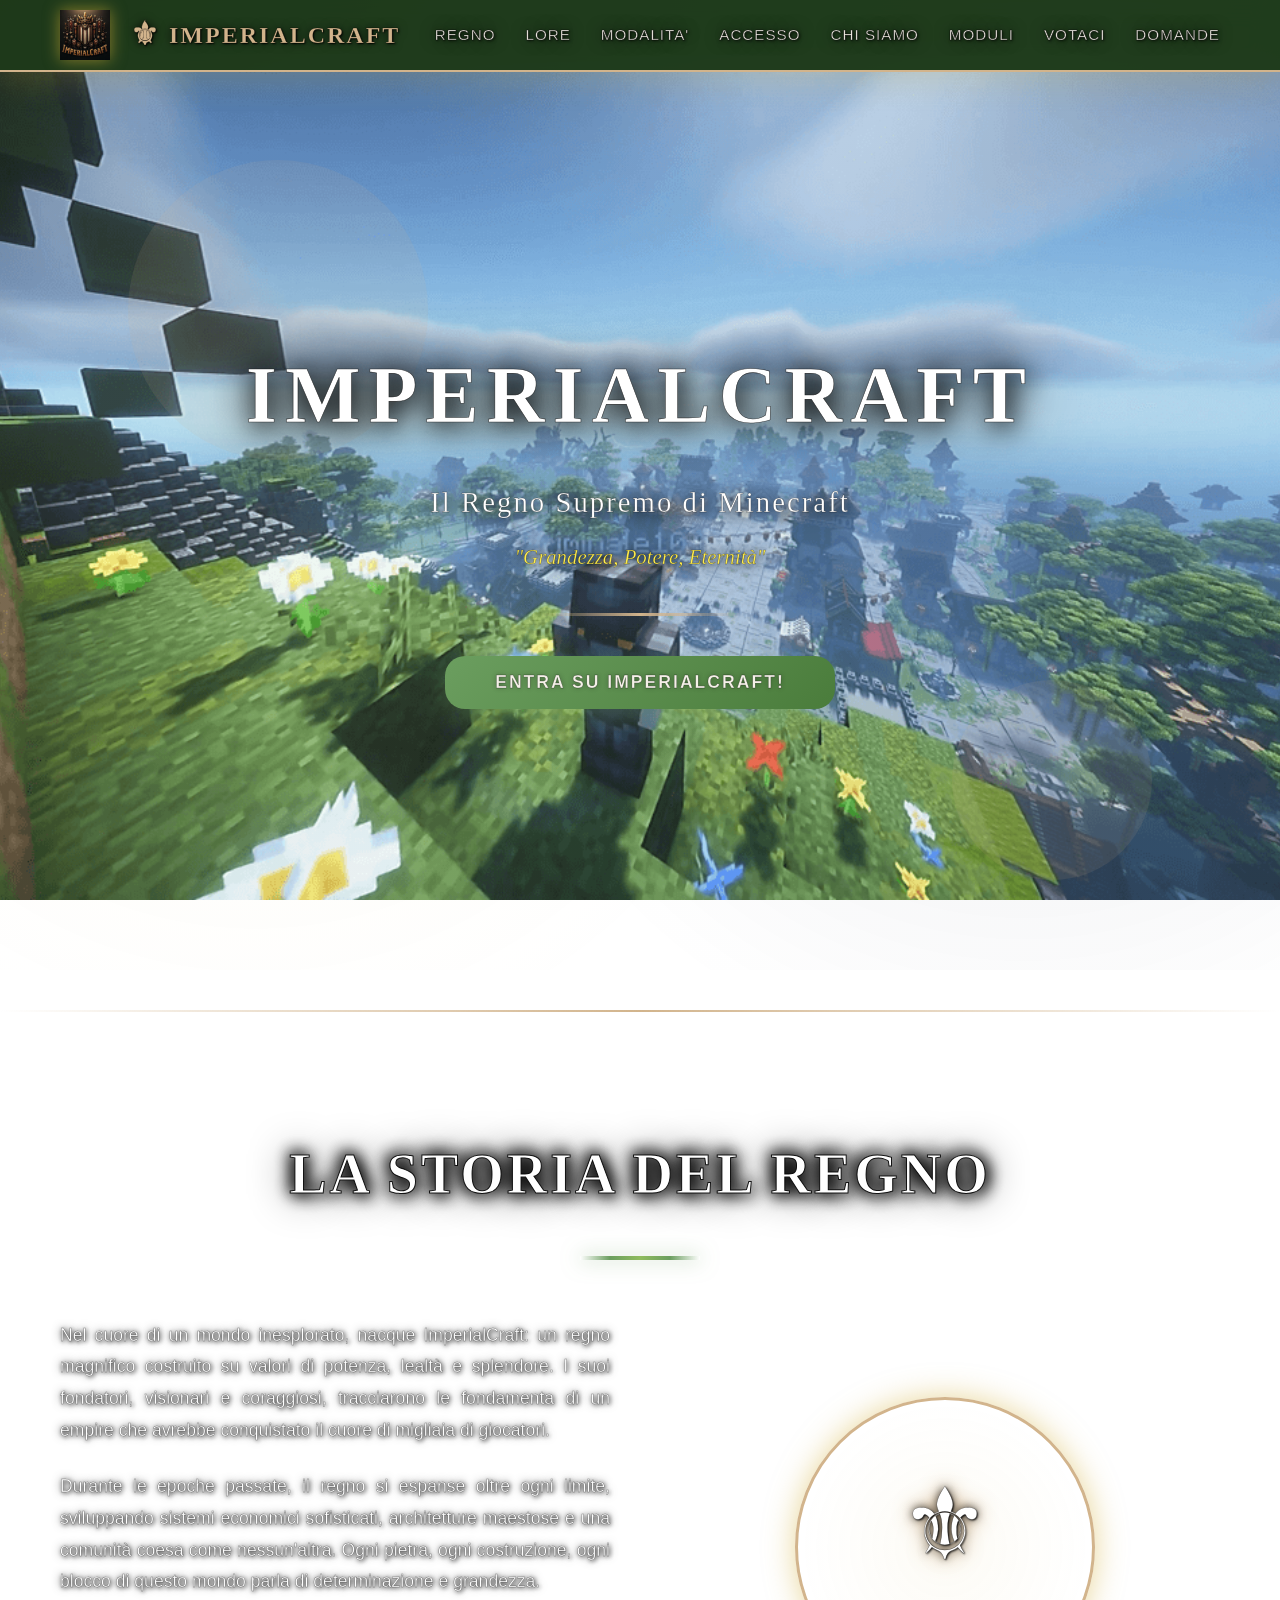
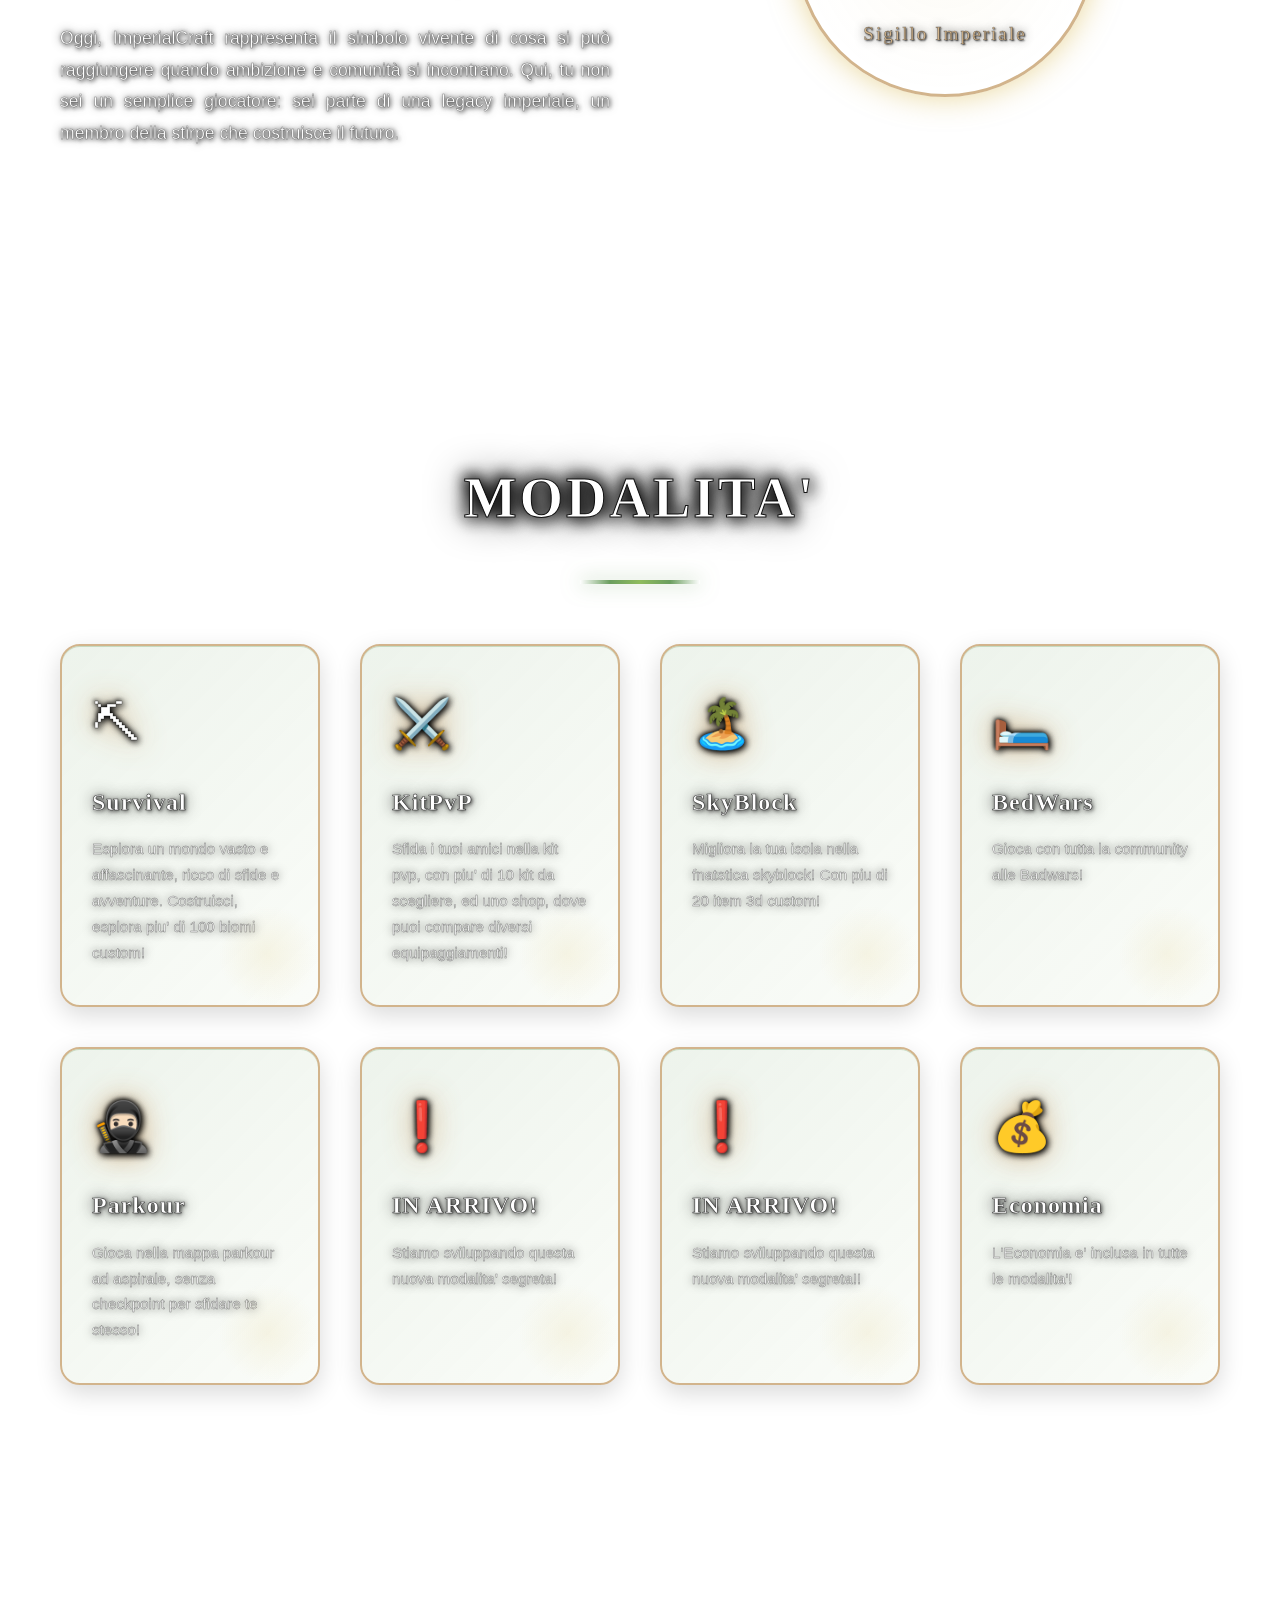
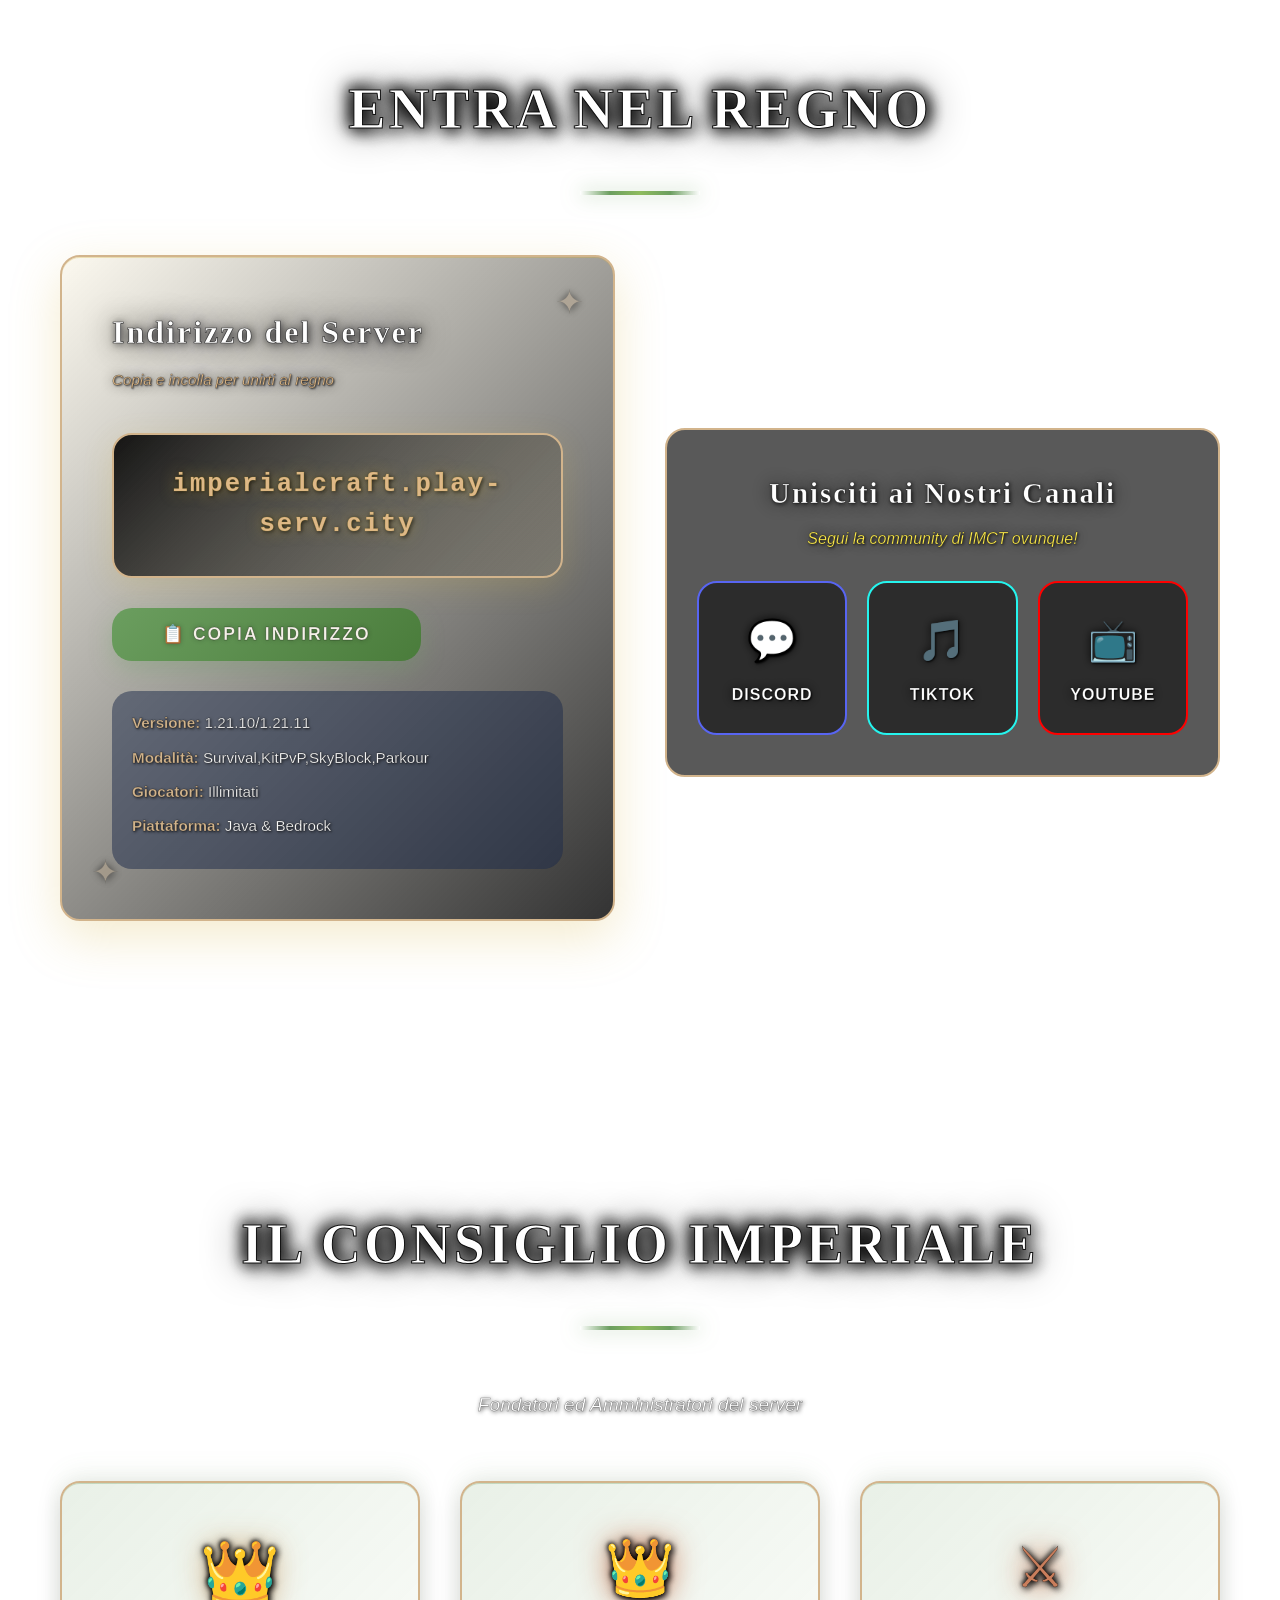
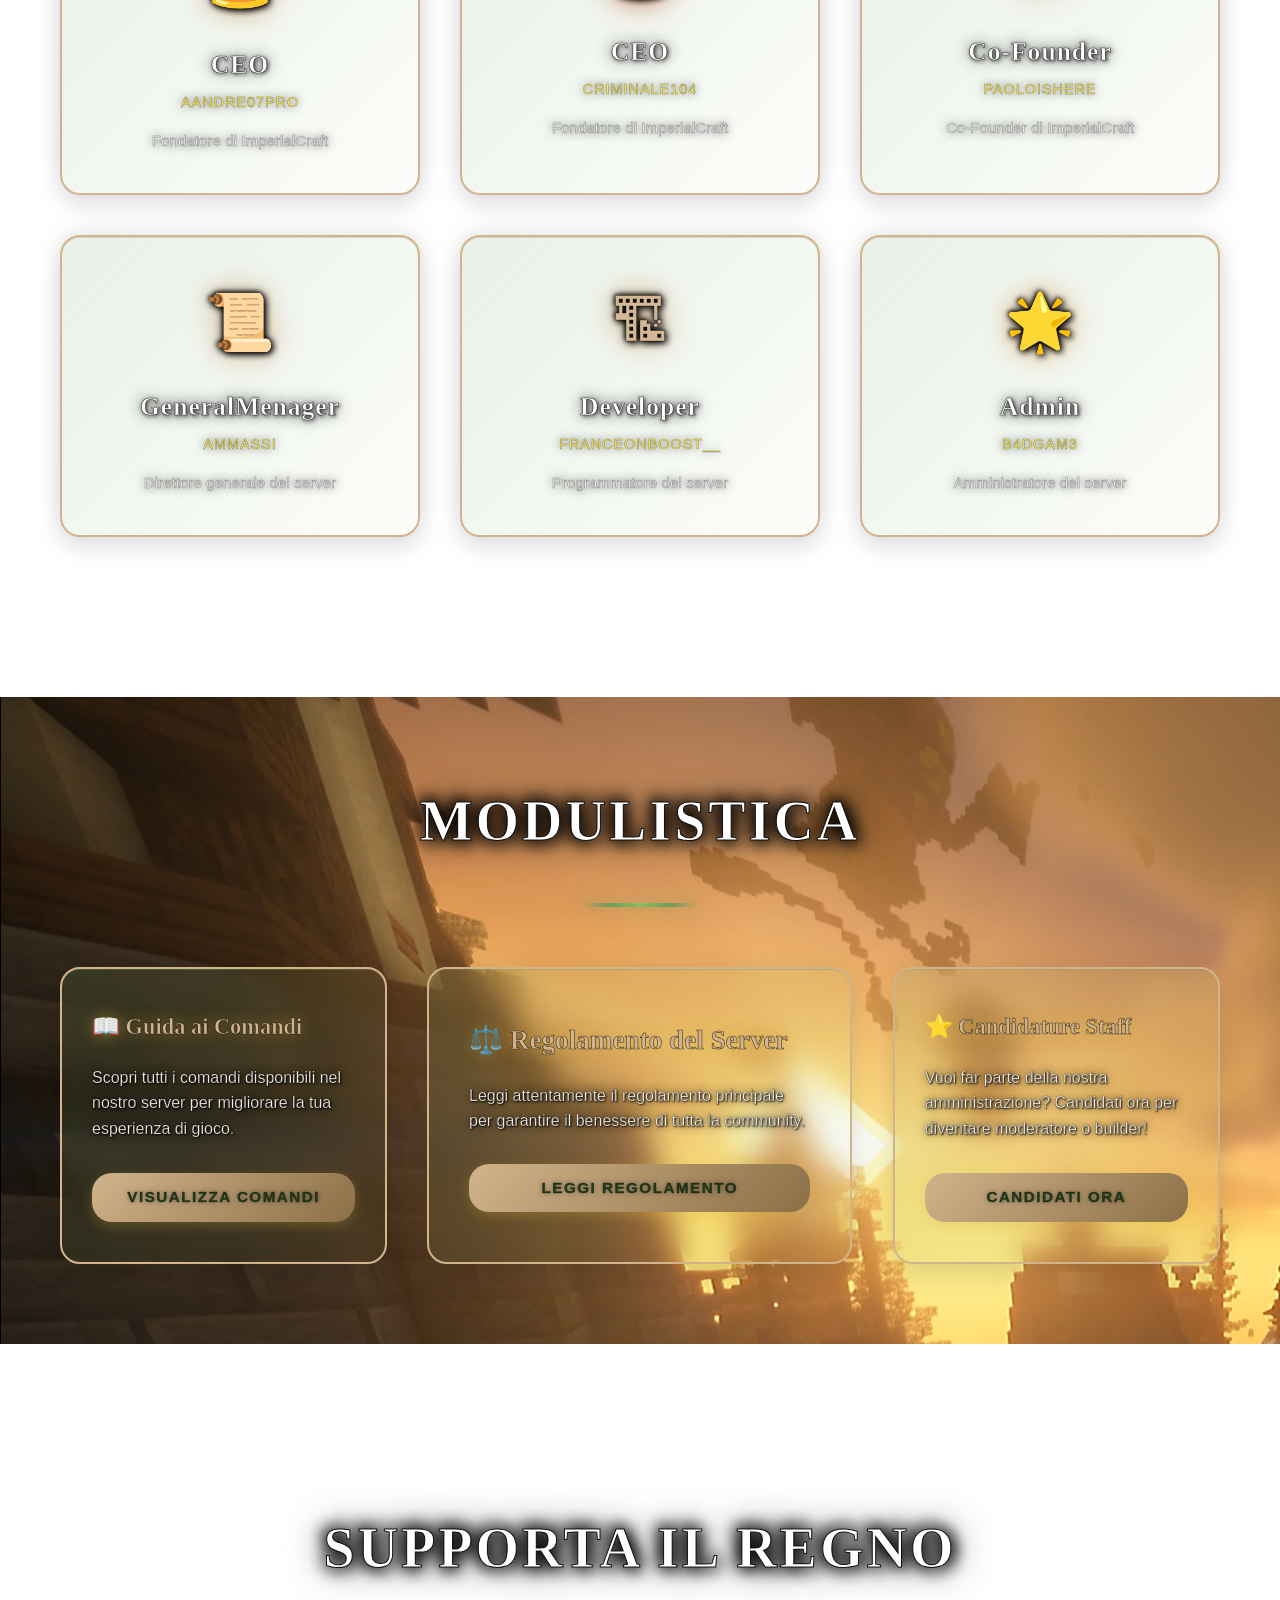
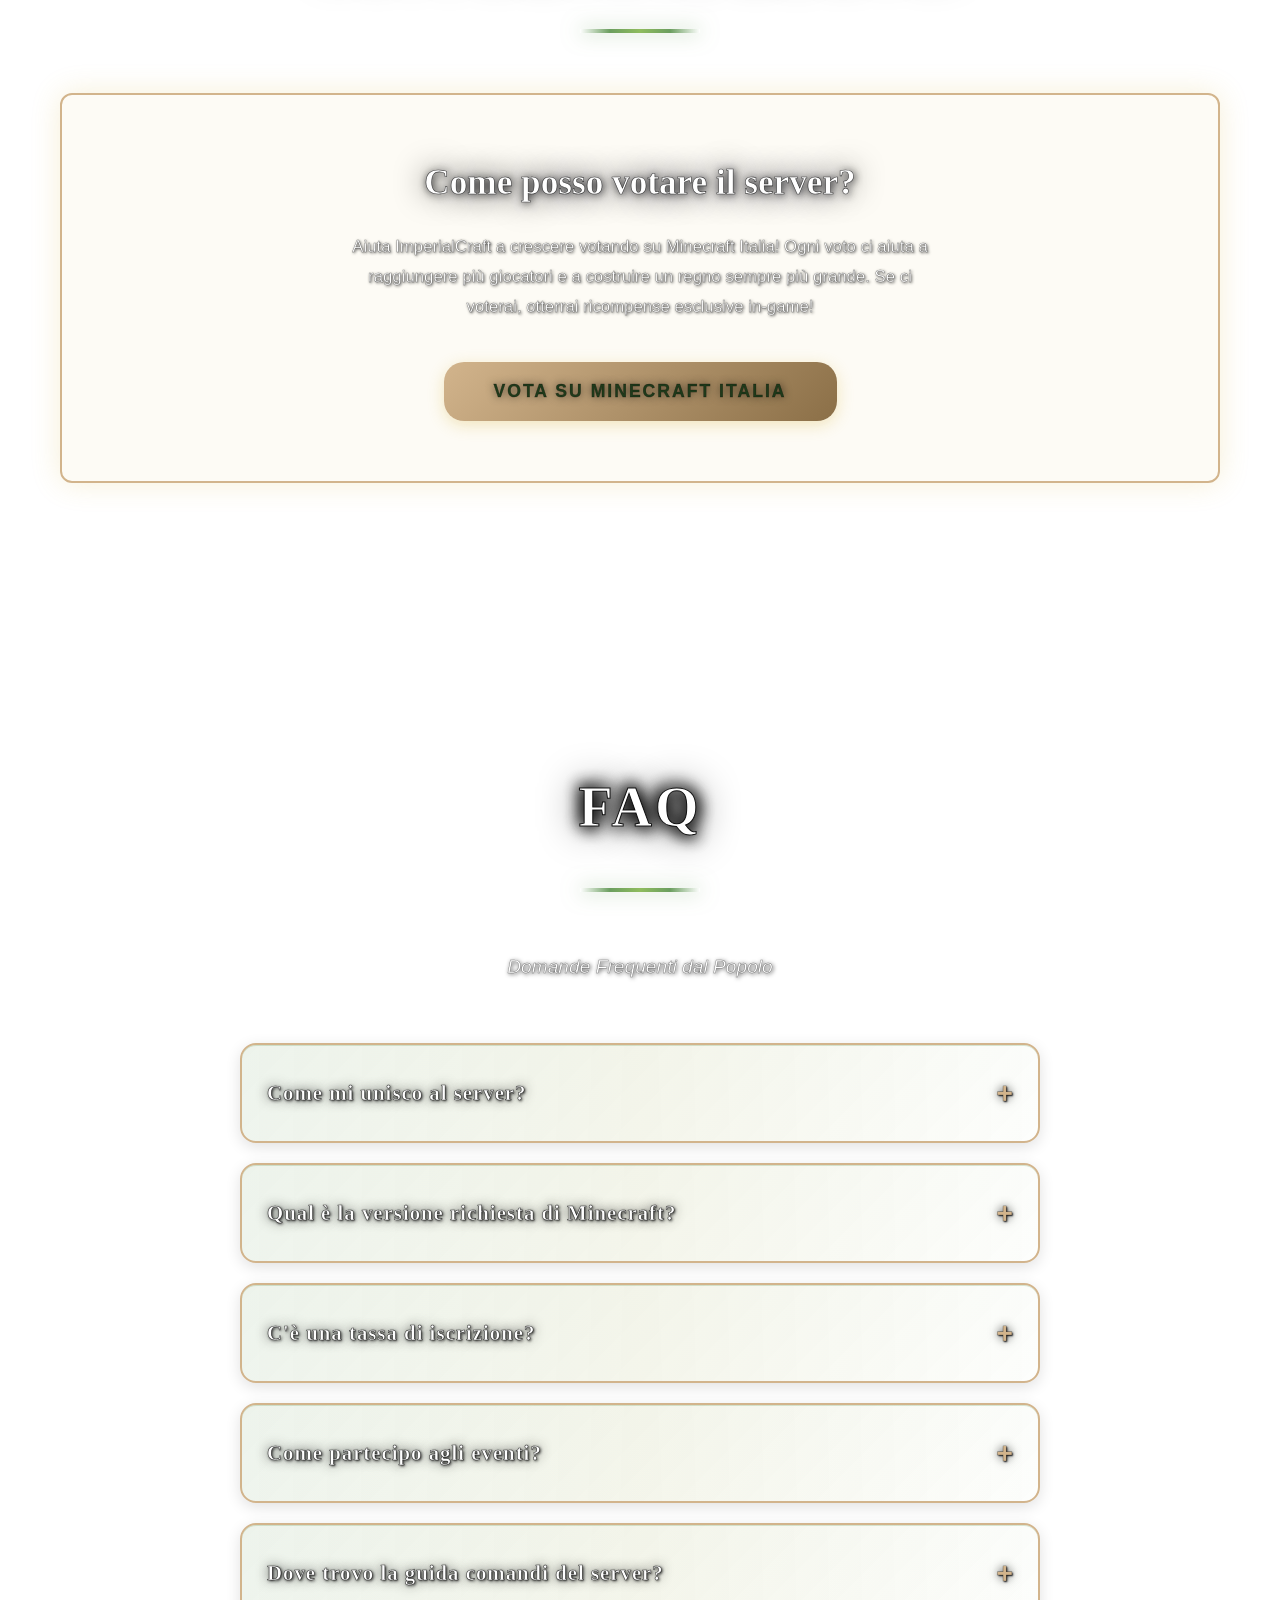
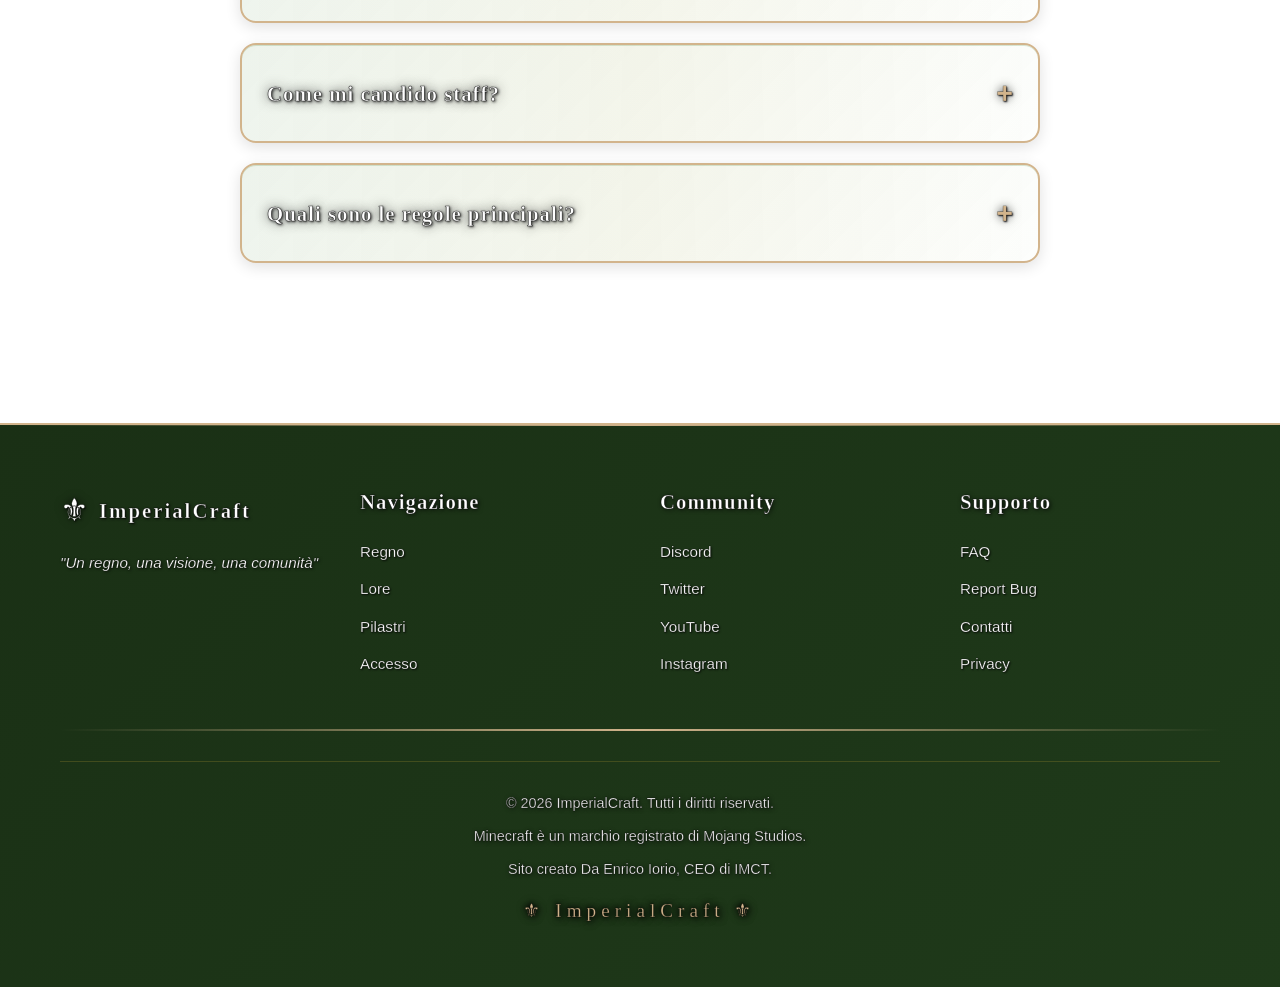
==== sito2/index.html @ 0d930bad "Add files via upload" ====
<!DOCTYPE html>
<html lang="it">
<head>
    <meta charset="UTF-8">
    <meta name="viewport" content="width=device-width, initial-scale=1.0">
    <meta name="description" content="ImperialCraft - Un regno magnifico di Minecraft. Entra nel nostro mondo imperiale e scopri avventure senza fine.">
    <title>ImperialCraft</title>
    <link rel="stylesheet" href="style.css">
    <link rel="icon" type="image/x-icon" href="assets/foto rpofilo tik tok.jpg">
</head>
<body>
    <!-- NAVBAR -->
    <nav class="navbar">
        <div class="navbar-container">
            <div class="logo">
                <img src="assets/foto rpofilo tik tok.jpg" alt="ImperialCraft Logo" class="logo-img">
                <span class="logo-icon">⚜</span>
                <span class="logo-text">ImperialCraft</span>
            </div>
            <ul class="nav-menu">
                <li><a href="#hero" class="nav-link">Regno</a></li>
                <li><a href="#lore" class="nav-link">Lore</a></li>
                <li><a href="#features" class="nav-link">Modalita'</a></li>
                <li><a href="#server" class="nav-link">Accesso</a></li>
                <li><a href="#staff" class="nav-link">Chi siamo</a></li>
                <li><a href="#modulistica" class="nav-link">Moduli</a></li>
                <li><a href="#vote" class="nav-link">Votaci</a></li>
                <li><a href="#faq" class="nav-link">Domande</a></li>
            </ul>
            <div class="hamburger">
                <span></span>
                <span></span>
                <span></span>
            </div>
        </div>
    </nav>

    <!-- HERO SECTION -->
    <section id="hero" class="hero">
        <div class="hero-background"></div>
        <div class="hero-content">
            <h1 class="hero-title">IMPERIALCRAFT</h1>
            <p class="hero-subtitle">Il Regno Supremo di Minecraft</p>
            <p class="hero-motto">"Grandezza, Potere, Eternità"</p>
            <div class="hero-divider"></div>
            <button class="cta-button primary-btn" onclick="document.getElementById('server').scrollIntoView({ behavior: 'smooth' })">
                Entra Su ImperialCraft!
            </button>
        </div>
        <div class="hero-particles"></div>
    </section>

    <!-- LORE SECTION -->
    <section id="lore" class="lore">
        <div class="container">
            <h2 class="section-title">La Storia del Regno</h2>
            <div class="lore-content">
                <div class="lore-text">
                    <p>Nel cuore di un mondo inesplorato, nacque ImperialCraft: un regno magnifico costruito su valori di potenza, lealtà e splendore. I suoi fondatori, visionari e coraggiosi, tracciarono le fondamenta di un empire che avrebbe conquistato il cuore di migliaia di giocatori.</p>
                    
                    <p>Durante le epoche passate, il regno si espanse oltre ogni limite, sviluppando sistemi economici sofisticati, architetture maestose e una comunità coesa come nessun'altra. Ogni pietra, ogni costruzione, ogni blocco di questo mondo parla di determinazione e grandezza.</p>
                    
                    <p>Oggi, ImperialCraft rappresenta il simbolo vivente di cosa si può raggiungere quando ambizione e comunità si incontrano. Qui, tu non sei un semplice giocatore: sei parte di una legacy imperiale, un membro della stirpe che costruisce il futuro.</p>
                </div>
                <div class="lore-divider"></div>
                <div class="lore-image">
                    <div class="imperial-emblem">
                        <div class="emblem-inner">
                            <span class="emblem-symbol">⚜</span>
                            <p>Sigillo Imperiale</p>
                        </div>
                    </div>
                </div>
            </div>
        </div>
    </section>

    <!-- FEATURES SECTION - Pilastri del Regno -->
    <section id="features" class="features">
        <div class="container">
            <h2 class="section-title">Modalita'</h2>
            <div class="features-grid">
                <!-- Pilastro 1: Survival -->
                <div class="feature-card">
                    <div class="feature-icon">⛏</div>
                    <h3>Survival</h3>
                    <p>Esplora un mondo vasto e affascinante, ricco di sfide e avventure. Costruisci, esplora piu' di 100 biomi custom!</p>
                    <div class="feature-accent"></div>
                </div>

                <!-- Pilastro 2: kitpvp -->
                <div class="feature-card">
                    <div class="feature-icon">⚔️</div>
                    <h3>KitPvP</h3>
                    <p>Sfida i tuoi amici nella kit pvp, con piu' di 10 kit da scegliere, ed uno shop, dove puoi compare diversi equipaggiamenti!</p>
                    <div class="feature-accent"></div>
                </div>

                <!-- Pilastro 3: skyblock-->
                <div class="feature-card">
                    <div class="feature-icon">🏝️</div>
                    <h3>SkyBlock</h3>
                    <p>Migliora la tua isola nella fnatstica skyblock! Con piu di 20 item 3d custom!</p>
                    <div class="feature-accent"></div>
                </div>
                <!-- Pilastro 4: bedwars --> 
                <div class="feature-card">
                    <div class="feature-icon">🛏️</div>
                    <h3>BedWars</h3>
                    <p>Gioca con tutta la community alle Badwars!</p>
                    <div class="feature-accent"></div>
                </div>
                <!-- Pilastro 5: parkour -->
                <div class="feature-card">
                    <div class="feature-icon">🥷🏻</div>
                    <h3>Parkour</h3>
                    <p>Gioca nella mappa parkour ad aspirale, senza checkpoint per sfidare te stesso!</p>
                    <div class="feature-accent"></div>
                </div>
                <!-- Pilastro 4: in arrivo --> 
                <div class="feature-card">
                    <div class="feature-icon">❗</div>
                    <h3>IN ARRIVO!</h3>
                    <p>Stiamo sviluppando questa nuova modalita' segreta!</p>
                    <div class="feature-accent"></div>
                </div><!-- Pilastro 4: bedwars --> 
                <div class="feature-card">
                    <div class="feature-icon">❗</div>
                    <h3>IN ARRIVO!</h3>
                    <p>Stiamo sviluppando questa nuova modalita' segreta!!</p>
                    <div class="feature-accent"></div>
                </div><!-- Pilastro 4: bedwars --> 
                <div class="feature-card">
                    <div class="feature-icon">💰</div>
                    <h3>Economia</h3>
                    <p>L'Economia e' inclusa in tutte le modalita'!</p>
                    <div class="feature-accent"></div>
                </div>
            </div>
        </div>
    </section>

    <!-- SERVER IP SECTION -->
    <section id="server" class="server-section">
        <div class="container">
            <h2 class="section-title">Entra nel Regno</h2>
            <div class="server-content">
                <div class="parchment-card">
                    <div class="parchment-header">
                        <h3>Indirizzo del Server</h3>
                        <p class="parchment-subtitle">Copia e incolla per unirti al regno</p>
                    </div>
                    
                    <div class="ip-display">
                        <code id="server-ip">imperialcraft.play-serv.city</code>
                    </div>

                    <button class="cta-button primary-btn" onclick="copyServerIP()">
                        📋 Copia Indirizzo
                    </button>

                    <div id="copy-notification" class="copy-notification">
                        ✓ Indirizzo copiato negli appunti!
                    </div>

                    <div class="server-info">
                        <p><strong>Versione:</strong> 1.21.10/1.21.11</p>
                        <p><strong>Modalità:</strong> Survival,KitPvP,SkyBlock,Parkour</p>
                        <p><strong>Giocatori:</strong> Illimitati</p>
                        <p><strong>Piattaforma:</strong> Java & Bedrock</p>
                    </div>
                </div>

                <div class="social-channels-card animate-scale-in">
                    <h3>Unisciti ai Nostri Canali</h3>
                    <p class="social-subtitle">Segui la community di IMCT ovunque!</p>
                    <div class="social-buttons-grid">
                        <a href="https://dsc.gg/imperialcraftita" target="_blank" class="social-btn discord-btn animate-fade-up delay-1">
                            <span class="social-icon">💬</span>
                            <span class="social-name">Discord</span>
                        </a>
                        <a href="https://www.tiktok.com/@_.imperialcraft._" target="_blank" class="social-btn tiktok-btn animate-fade-up delay-2">
                            <span class="social-icon">🎵</span>
                            <span class="social-name">TikTok</span>
                        </a>
                        <a href="https://www.youtube.com/@ImperialCraft-ITA" target="_blank" class="social-btn youtube-btn animate-fade-up delay-3">
                            <span class="social-icon">📺</span>
                            <span class="social-name">YouTube</span>
                        </a>
                    </div>
                </div>
            </div>
        </div>
    </section>

    <!-- STAFF SECTION - Consiglio Imperiale -->
    <section id="staff" class="staff-section">
        <div class="container">
            <h2 class="section-title">Il Consiglio Imperiale</h2>
            <p class="staff-subtitle">Fondatori ed Amministratori del server</p>
            
            <div class="staff-grid">
                <!-- Sovrano -->
                <div class="staff-card sovereign">
                    <div class="staff-avatar">👑</div>
                    <h3>CEO</h3>
                    <p class="staff-role">Aandre07pro<o/p>
                    <p class="staff-desc">Fondatore di ImperialCraft</p>
                </div>

                <!-- Amministratori -->
                <div class="staff-card admin">
                    <div class="staff-avatar">👑</div>
                    <h3>CEO</h3>
                    <p class="staff-role">Criminale104</p>
                    <p class="staff-desc">Fondatore di ImperialCraft</p>
                </div>

                <div class="staff-card admin">
                    <div class="staff-avatar">⚔</div>
                    <h3>Co-Founder</h3>
                    <p class="staff-role">PaoloIsHere</p>
                    <p class="staff-desc">Co-Founder di ImperialCraft</p>
                </div>

                <!-- Moderatori -->
                <div class="staff-card moderator">
                    <div class="staff-avatar">📜</div>
                    <h3>GeneralMenager</h3>
                    <p class="staff-role">Ammassi</p>
                    <p class="staff-desc">Direttore generale del server</p>
                </div>

                <div class="staff-card moderator">
                    <div class="staff-avatar">🏗</div>
                    <h3>Developer</h3>
                    <p class="staff-role">FranceOnBoost__</p>
                    <p class="staff-desc">Programmatore del server</p>
                </div>

                <!-- Builder -->
                <div class="staff-card builder">
                    <div class="staff-avatar">🌟</div>
                    <h3>Admin</h3>
                    <p class="staff-role">B4dgam3</p>
                    <p class="staff-desc">Amministratore del server</p>
                </div>
            </div>
        </div>
    </section>

    <!-- MODULISTICA SECTION -->
    <section id="modulistica" class="modulistica-section">
        <div class="container">
            <h2 class="section-title">Modulistica</h2>
            <div class="modulistica-grid">
                <!-- Sinistra: Guida ai Comandi -->
                <div class="modulistica-card commands">
                    <h3 class="modulistica-title">📖 Guida ai Comandi</h3>
                    <p>Scopri tutti i comandi disponibili nel nostro server per migliorare la tua esperienza di gioco.</p>
                    <a href="https://docs.google.com/document/d/1G0_wfGC53eO-95lPQo8EDNoRoxI5qBeB6bfbjXbX0MA/edit?usp=drivesdk" target="_blank" class="modulistica-button">Visualizza Comandi</a>
                </div>

                <!-- Centro: Regolamento -->
                <div class="modulistica-card rules main">
                    <h3 class="modulistica-title">⚖️ Regolamento del Server</h3>
                    <p>Leggi attentamente il regolamento principale per garantire il benessere di tutta la community.</p>
                    <a href="https://docs.google.com/document/d/1f_4ZgdqnPQGVe6zFTOfq_udxTLCbK6eGcAYLiFn2jKA/edit?usp=drivesdk" target="_blank"class="modulistica-button">Leggi Regolamento</a>
                </div>

                <!-- Destra: Candidature Staff -->
                <div class="modulistica-card staff-apply">
                    <h3 class="modulistica-title">⭐ Candidature Staff</h3>
                    <p>Vuoi far parte della nostra amministrazione? Candidati ora per diventare moderatore o builder!</p>
                    <a href="https://docs.google.com/forms/d/1kQWtS_HQCv0WL5vhErBppAwE7rg6TvWPg84syEGZjTI/viewform?chromeless=1&edit_requested=true " target="_blank" class="modulistica-button">Candidati Ora</a>
                </div>
            </div>
        </div>
    </section>

    <!-- VOTE SECTION - Vota il Server -->
    <section id="vote" class="vote-section">
        <div class="container">
            <h2 class="section-title">Supporta il Regno</h2>
            <div class="vote-content">
                <h3 class="vote-question">Come posso votare il server?</h3>
                <p class="vote-description">Aiuta ImperialCraft a crescere votando su Minecraft Italia! Ogni voto ci aiuta a raggiungere più giocatori e a costruire un regno sempre più grande. Se ci voterai, otterrai ricompense esclusive in-game!</p>
                <a href="https://minecraft-italia.net/lista/server/imperialcraft1737811677568" target="_blank" class="vote-button">
                    Vota su Minecraft Italia
                </a>
            </div>
        </div>
    </section>

    <!-- FAQ SECTION - Archivio Reale -->
    <section id="faq" class="faq-section">
        <div class="container">
            <h2 class="section-title">FAQ</h2>
            <p class="faq-subtitle">Domande Frequenti dal Popolo</p>
            
            <div class="faq-grid">
                <div class="faq-item">
                    <div class="faq-header" onclick="toggleFAQ(this)">
                        <h3>Come mi unisco al server?</h3>
                        <span class="faq-toggle">+</span>
                    </div>
                    <div class="faq-content">
                        <p>Per unirti a ImperialCraft, copia l'indirizzo del server dalla sezione "Entra nel Regno" e aggiungilo come server multiplayer in Minecraft. Clicca su "Accedi", accetta di scaricare i pacchetti grafici e potrai giocare!!</p>
                    </div>
                </div>

                <div class="faq-item">
                    <div class="faq-header" onclick="toggleFAQ(this)">
                        <h3>Qual è la versione richiesta di Minecraft?</h3>
                        <span class="faq-toggle">+</span>
                    </div>
                    <div class="faq-content">
                        <p>ImperialCraft è ottimizzato per Minecraft Java Edition versione 1.21.10 e superiori. Assicurati di avere il launcher aggiornato.</p>
                    </div>
                </div>

                <div class="faq-item">
                    <div class="faq-header" onclick="toggleFAQ(this)">
                        <h3>C'è una tassa di iscrizione?</h3>
                        <span class="faq-toggle">+</span>
                    </div>
                    <div class="faq-content">
                        <p>No! L'accesso a ImperialCraft è completamente gratuito per tutti i giocatori con un account Minecraft Premium. Nessuna tassa, nessun pagamento nascosto.</p>
                    </div>
                </div>

                <div class="faq-item">
                    <div class="faq-header" onclick="toggleFAQ(this)">
                        <h3>Come partecipo agli eventi?</h3>
                        <span class="faq-toggle">+</span>
                    </div>
                    <div class="faq-content">
                        <p>Gli eventi vengono annunciati nel nostro Discord ufficiale e nel server stesso. Unisciti alla community Discord e attiva le notifiche per gli annunci di eventi. Partecipare è facile: basta seguire le istruzioni date dai moderatori!</p>
                    </div>
                </div>

                <div class="faq-item">
                    <div class="faq-header" onclick="toggleFAQ(this)">
                        <h3>Dove trovo la guida comandi del server?</h3>
                        <span class="faq-toggle">+</span>
                    </div>
                    <div class="faq-content">
                        <p>La giuda ufficale dei comandi del server la trovi sul nostro discord!</p>
                    </div>
                </div>

                <div class="faq-item">
                    <div class="faq-header" onclick="toggleFAQ(this)">
                        <h3>Come mi candido staff?</h3>
                        <span class="faq-toggle">+</span>
                    </div>
                    <div class="faq-content">
                        <p>La giuda ufficale dei comandi del server la trovi sul nostro discord!</p>
                    </div>
                </div>


                <div class="faq-item">
                    <div class="faq-header" onclick="toggleFAQ(this)">
                        <h3>Quali sono le regole principali?</h3>
                        <span class="faq-toggle">+</span>
                    </div>
                    <div class="faq-content">
                        <p>Le regole principali sono: rispetto verso altri giocatori, no hacking/exploit, no griefing al di fuori delle zone designate, e adesione al Codice Imperiale. Una lista completa è disponibile nel canale #regole del nostro Discord.</p>
                    </div>
                </div>
            </div>
        </div>
    </section>

    <!-- FOOTER -->
    <footer class="footer">
        <div class="container">
            <div class="footer-content">
                <div class="footer-section">
                    <div class="footer-logo">
                        <span class="logo-icon">⚜</span>
                        <h3>ImperialCraft</h3>
                    </div>
                    <p>"Un regno, una visione, una comunità"</p>
                </div>

                <div class="footer-section">
                    <h4>Navigazione</h4>
                    <ul>
                        <li><a href="#hero">Regno</a></li>
                        <li><a href="#lore">Lore</a></li>
                        <li><a href="#features">Pilastri</a></li>
                        <li><a href="#server">Accesso</a></li>
                    </ul>
                </div>

                <div class="footer-section">
                    <h4>Community</h4>
                    <ul>
                        <li><a href="#" target="_blank">Discord</a></li>
                        <li><a href="#" target="_blank">Twitter</a></li>
                        <li><a href="#" target="_blank">YouTube</a></li>
                        <li><a href="#" target="_blank">Instagram</a></li>
                    </ul>
                </div>

                <div class="footer-section">
                    <h4>Supporto</h4>
                    <ul>
                        <li><a href="#faq">FAQ</a></li>
                        <li><a href="#">Report Bug</a></li>
                        <li><a href="#">Contatti</a></li>
                        <li><a href="#">Privacy</a></li>
                    </ul>
                </div>
            </div>

            <div class="footer-divider"></div>

            <div class="footer-bottom">
                <p>&copy; 2026 ImperialCraft. Tutti i diritti riservati.</p>
                <p>Minecraft è un marchio registrato di Mojang Studios.</p>
                <p>Sito creato Da Enrico Iorio, CEO di IMCT.</p>
                <div class="imperial-seal">⚜ ImperialCraft ⚜</div>
            </div>
        </div>
    </footer>

    <script src="script.js"></script>
</body>
</html>
---- sito2/style.css ----
/* ============================================
   IMPERIALCRAFT - STYLE SHEET
   Estetica Imperiale, Epica, Maestosa
   ============================================ */

/* ============ VARIABILI CSS ============ */
:root {
    /* Palette Marrone Chiaro */
    --gold: #D2B48C;
    --gold-light: #DEB887;
    --gold-dark: #8B6F47;
    --black: #1F3A1A;
    --dark-blue: #2D5A3D;
    --dark-blue-light: #7B9E7D;
    --white: #F5F1E8;
    --silver: #D4B896;
    --accent: #C97E5C;
    
    /* Font */
    --font-serif: 'Georgia', 'Garamond', serif;
    --font-sans: 'Segoe UI', 'Arial', sans-serif;
    
    /* Dimensioni */
    --container-width: 1200px;
 --border-radius: 20px;
    
    /* Effetti */
    --shadow-sm: 0 4px 15px rgba(212, 175, 55, 0.12);
    --shadow-md: 0 8px 30px rgba(212, 175, 55, 0.18);
    --shadow-lg: 0 16px 50px rgba(212, 175, 55, 0.25);
    --glow: 0 0 30px rgba(212, 175, 55, 0.5);
    --glow-sm: 0 0 15px rgba(212, 175, 55, 0.3);
}

h1, h2, h3, h4, h5, h6 {
    text-shadow: 0 0 30px rgba(0, 0, 0, 0.95), 1px 1px 4px rgba(0, 0, 0, 0.9), -1px -1px 4px rgba(0, 0, 0, 0.9);
    -webkit-text-stroke: 0.6px rgba(0, 0, 0, 0.7);
}

p, a, span, li, button, label, input, textarea, select {
    text-shadow: 0 0 10px rgba(0, 0, 0, 0.8), 1px 1px 2px rgba(0, 0, 0, 0.9);
    -webkit-text-stroke: 0.4px rgba(0, 0, 0, 0.5);
}

/* ============ RESET CSS ============ */
* {
    margin: 0;
    padding: 0;
    box-sizing: border-box;
}

html {
    scroll-behavior: smooth;
}

/* Centra lo scroll alle sezioni */
section {
    scroll-margin-top: 110px;
}

section[id] {
    scroll-margin-top: 110px;
}

/* ============ SCROLL ANIMATIONS ============ */
@keyframes fadeInUp {
    from {
        opacity: 0;
        transform: translateY(40px);
    }
    to {
        opacity: 1;
        transform: translateY(0);
    }
}

@keyframes fadeInDown {
    from {
        opacity: 0;
        transform: translateY(-40px);
    }
    to {
        opacity: 1;
        transform: translateY(0);
    }
}

@keyframes slideInLeft {
    from {
        opacity: 0;
        transform: translateX(-60px);
    }
    to {
        opacity: 1;
        transform: translateX(0);
    }
}

@keyframes slideInRight {
    from {
        opacity: 0;
        transform: translateX(60px);
    }
    to {
        opacity: 1;
        transform: translateX(0);
    }
}

@keyframes scaleIn {
    from {
        opacity: 0;
        transform: scale(0.8);
    }
    to {
        opacity: 1;
        transform: scale(1);
    }
}

@keyframes bounceIn {
    0% {
        opacity: 0;
        transform: scale(0.3);
    }
    50% {
        opacity: 1;
        transform: scale(1.05);
    }
    100% {
        opacity: 1;
        transform: scale(1);
    }
}

@keyframes rotateIn {
    from {
        opacity: 0;
        transform: rotate(-10deg) scale(0.8);
    }
    to {
        opacity: 1;
        transform: rotate(0) scale(1);
    }
}

@keyframes glowIn {
    from {
        opacity: 0;
        box-shadow: 0 0 0 rgba(212, 175, 55, 0);
    }
    to {
        opacity: 1;
        box-shadow: 0 0 20px rgba(212, 175, 55, 0.4);
    }
}

/* Classi per gli elementi che si devono animare */
.animate-fade-up {
    opacity: 0;
    animation: fadeInUp 0.8s ease-out forwards;
}

.animate-fade-down {
    opacity: 0;
    animation: fadeInDown 0.8s ease-out forwards;
}

.animate-slide-left {
    opacity: 0;
    animation: slideInLeft 0.8s ease-out forwards;
}

.animate-slide-right {
    opacity: 0;
    animation: slideInRight 0.8s ease-out forwards;
}

.animate-scale {
    opacity: 0;
    animation: scaleIn 0.8s ease-out forwards;
}

.animate-bounce {
    opacity: 0;
    animation: bounceIn 0.8s ease-out forwards;
}

.animate-rotate {
    opacity: 0;
    animation: rotateIn 0.8s ease-out forwards;
}

.animate-glow {
    opacity: 0;
    animation: glowIn 0.8s ease-out forwards;
}

/* Una volta che l'animazione è terminata, mantieni l'elemento sempre visibile */
.animated {
    opacity: 1 !important;
    visibility: visible !important;
}

.animate-bounce {
    opacity: 0;
    animation: bounceIn 0.8s ease-out forwards;
}

.animate-rotate {
    opacity: 0;
    animation: rotateIn 0.8s ease-out forwards;
}

.animate-glow {
    opacity: 0;
    animation: glowIn 0.8s ease-out forwards;
}

/* Delay per staggered animations */
.delay-1 { animation-delay: 0.1s; }
.delay-2 { animation-delay: 0.2s; }
.delay-3 { animation-delay: 0.3s; }
.delay-4 { animation-delay: 0.4s; }
.delay-5 { animation-delay: 0.5s; }

body {
    font-family: var(--font-sans);
    background: linear-gradient(135deg, #1F3A1A 0%, #2D5A3D 25%, #3A6B45 50%, #2D5A3D 75%, #1F3A1A 100%);
    background-attachment: fixed;
    color: #FFFFFF;
    line-height: 1.6;
    overflow-x: hidden;
    font-variant: normal;
    text-shadow: 2px 2px 6px rgba(0, 0, 0, 0.95), -1px -1px 4px rgba(0, 0, 0, 0.85), 0 0 10px rgba(0, 0, 0, 0.9);
    -webkit-text-stroke: 0.4px rgba(0, 0, 0, 0.6);
}

body::before {
    content: '';
    position: fixed;
    top: 0;
    left: 0;
    width: 100%;
    height: 100%;
    background: radial-gradient(circle at 20% 50%, rgba(107, 158, 95, 0.08) 0%, transparent 50%),
                radial-gradient(circle at 80% 50%, rgba(139, 165, 92, 0.05) 0%, transparent 50%);
    pointer-events: none;
    z-index: -1;
}

/* ============ UTILITÀ ============ */
.container {
    max-width: var(--container-width);
    margin: 0 auto;
    padding: 0 20px;
}

section {
    padding: 120px 0;
    margin: 40px 0;
}

.section-title {
    font-family: var(--font-serif);
    font-size: 3.5rem;
    text-align: center;
    margin-bottom: 60px;
    color: #FFFFFF;
    text-transform: uppercase;
    letter-spacing: 3px;
    text-shadow: 0 0 40px rgba(0, 0, 0, 0.98), 3px 3px 15px rgba(0, 0, 0, 0.95), -3px -3px 15px rgba(0, 0, 0, 0.95), 0 0 20px rgba(0, 0, 0, 0.9);
    -webkit-text-stroke: 1px rgba(0, 0, 0, 0.9);
    position: relative;
    padding-bottom: 40px;
    animation: titleGlow 3s ease-in-out infinite;
}

@keyframes titleGlow {
    0%, 100% { text-shadow: 0 0 40px rgba(0, 0, 0, 0.98), 3px 3px 15px rgba(0, 0, 0, 0.95), -3px -3px 15px rgba(0, 0, 0, 0.95), 0 0 20px rgba(0, 0, 0, 0.9); }
    50% { text-shadow: 0 0 50px rgba(0, 0, 0, 0.98), 3px 3px 15px rgba(0, 0, 0, 0.95), -3px -3px 15px rgba(0, 0, 0, 0.95), 0 0 30px rgba(210, 180, 140, 0.15); }
}

.section-title::after {
    content: '';
    position: absolute;
    bottom: 0;
    left: 50%;
    transform: translateX(-50%);
    width: 120px;
    height: 4px;
    background: linear-gradient(to right, transparent, #6B9E5F, #8FBC5E, #6B9E5F, transparent);
    box-shadow: 0 0 20px rgba(107, 158, 95, 0.6);
}

/* ============ NAVBAR ============ */
.navbar {
    position: fixed;
    top: 0;
    width: 100%;
    background: rgba(31, 58, 26, 0.93);
    border-bottom: 2px solid var(--gold);
    backdrop-filter: blur(12px);
    z-index: 1000;
    box-shadow: 0 4px 20px rgba(0, 0, 0, 0.3);
}

.navbar-container {
    max-width: var(--container-width);
    margin: 0 auto;
    padding: 0 20px;
    display: flex;
    justify-content: space-between;
    align-items: center;
    height: 70px;
}

.logo {
    display: flex;
    align-items: center;
    gap: 10px;
    font-family: var(--font-serif);
    font-size: 1.5rem;
    color: var(--gold);
    font-weight: bold;
    text-decoration: none;
    transition: transform 0.3s ease;
}

.logo:hover {
    transform: scale(1.05);
}

.logo-icon {
    font-size: 2rem;
    animation: rotate 3s linear infinite;
}

.logo-text {
    letter-spacing: 2px;
    text-transform: uppercase;
}

.logo-img {
    height: 50px;
    width: auto;
    max-width: 60px;
    object-fit: contain;
    margin-right: 10px;
    filter: drop-shadow(0 0 8px rgba(212, 175, 55, 0.6));
}

@keyframes rotate {
    from { transform: rotate(0deg); }
    to { transform: rotate(360deg); }
}

.nav-menu {
    display: flex;
    list-style: none;
    gap: 30px;
    align-items: center;
}

.nav-link {
    color: var(--white);
    text-decoration: none;
    font-size: 0.95rem;
    text-transform: uppercase;
    letter-spacing: 1px;
    transition: all 0.3s ease;
    position: relative;
    text-shadow: 0 0 15px rgba(0, 0, 0, 0.95), 1px 1px 3px rgba(0, 0, 0, 0.9);
    -webkit-text-stroke: 0.5px rgba(0, 0, 0, 0.7);
}

.nav-link::after {
    content: '';
    position: absolute;
    bottom: -5px;
    left: 0;
    width: 0;
    height: 2px;
    background: var(--gold);
    transition: width 0.3s ease;
}

.nav-link:hover {
    color: var(--gold);
}

.nav-link:hover::after {
    width: 100%;
}

.hamburger {
    display: none;
    flex-direction: column;
    cursor: pointer;
}

.hamburger span {
    width: 25px;
    height: 3px;
    background: var(--gold);
    margin: 5px 0;
    border-radius: 3px;
    transition: 0.3s ease;
}

/* ============ HERO SECTION ============ */
.hero {
    min-height: 100vh;
    display: flex;
    align-items: center;
    justify-content: center;
    position: relative;
    overflow: hidden;
    margin-top: 70px;
    background-image: url('assets/2.png');
    background-size: cover;
    background-position: center;
    background-attachment: fixed;
    background-blend-mode: overlay;
}

.hero-background {
    position: absolute;
    top: 0;
    left: 0;
    width: 100%;
    height: 100%;
    background-image: 
        radial-gradient(circle at 20% 50%, rgba(212, 175, 55, 0.05) 0%, transparent 50%),
        radial-gradient(circle at 80% 50%, rgba(29, 42, 74, 0.1) 0%, transparent 50%);
    pointer-events: none;
}

.hero-particles {
    position: absolute;
    width: 100%;
    height: 100%;
    overflow: hidden;
}

.hero-particles::before,
.hero-particles::after {
    content: '';
    position: absolute;
    background: var(--gold);
    opacity: 0.1;
    border-radius: 50%;
    animation: float 15s ease-in-out infinite;
}

.hero-particles::before {
    width: 300px;
    height: 300px;
    top: 10%;
    left: 10%;
}

.hero-particles::after {
    width: 200px;
    height: 200px;
    bottom: 10%;
    right: 10%;
    animation-delay: 2s;
}

@keyframes float {
    0%, 100% { transform: translateY(0px); }
    50% { transform: translateY(-30px); }
}

.hero-content {
    position: relative;
    z-index: 10;
    text-align: center;
    animation: fadeInUp 1s ease-out;
}

@keyframes fadeInUp {
    from {
        opacity: 0;
        transform: translateY(30px);
    }
    to {
        opacity: 1;
        transform: translateY(0);
    }
}

.hero-title {
    font-family: var(--font-serif);
    font-size: 5rem;
    color: #FFFFFF;
    text-shadow: 
        0 0 40px rgba(0, 0, 0, 0.98),
        0 0 80px rgba(0, 0, 0, 0.95),
        3px 3px 25px rgba(0, 0, 0, 0.92);
    letter-spacing: 8px;
    margin-bottom: 20px;
    font-weight: bold;
    animation: glow 2s ease-in-out infinite;
}

@keyframes glow {
    0%, 100% { text-shadow: 0 0 40px rgba(0, 0, 0, 0.98), 0 0 80px rgba(0, 0, 0, 0.95), 3px 3px 25px rgba(0, 0, 0, 0.92); }
    50% { text-shadow: 0 0 50px rgba(0, 0, 0, 0.95), 0 0 100px rgba(0, 0, 0, 0.92), 3px 3px 35px rgba(0, 0, 0, 0.88); }
}

.hero-subtitle {
    font-family: var(--font-serif);
    font-size: 1.8rem;
    color: #FFFFFF;
    margin-bottom: 15px;
    letter-spacing: 2px;
    text-shadow: 0 0 35px rgba(0, 0, 0, 0.97), 2px 2px 15px rgba(0, 0, 0, 0.93);
}

.hero-motto {
    font-family: var(--font-serif);
    font-size: 1.3rem;
    color: #FFED4E;
    font-style: italic;
    margin-bottom: 40px;
    text-shadow: 0 0 30px rgba(0, 0, 0, 0.96), 1px 1px 12px rgba(0, 0, 0, 0.92);
}

.hero-divider {
    width: 200px;
    height: 3px;
    background: linear-gradient(to right, transparent, var(--gold), transparent);
    margin: 40px auto;
}

/* ============ CTA BUTTON ============ */
.cta-button {
    padding: 16px 50px;
    border: none;
    font-size: 1.1rem;
    font-family: var(--font-sans);
    text-transform: uppercase;
    letter-spacing: 2px;
    cursor: pointer;
    border-radius: var(--border-radius);
    transition: all 0.4s cubic-bezier(0.34, 1.56, 0.64, 1);
    font-weight: 600;
    position: relative;
    overflow: hidden;
    box-shadow: 0 8px 25px rgba(212, 175, 55, 0.3);
}

.cta-button::before {
    content: '';
    position: absolute;
    top: -50%;
    left: -50%;
    width: 200%;
    height: 200%;
    background: radial-gradient(circle, rgba(255, 255, 255, 0.4) 0%, transparent 70%);
    opacity: 0;
    transition: opacity 0.4s ease;
}

.cta-button:hover::before {
    opacity: 1;
}

.primary-btn {
    background: linear-gradient(135deg, #6B9E5F 0%, #4A7C3B 100%);
    color: var(--white);
    box-shadow: 0 8px 25px rgba(107, 158, 95, 0.3);
    text-shadow: 0 0 5px rgba(0, 0, 0, 0.3);
}

.primary-btn:hover {
    transform: translateY(-4px);
    box-shadow: 0 12px 35px rgba(107, 158, 95, 0.5);
    background: linear-gradient(135deg, #8FBC5E 0%, #6B9E5F 100%);
}

.primary-btn:active {
    transform: translateY(-1px);
}

.primary-btn:active {
    transform: translateY(-1px);
}

/* ============ LORE SECTION ============ */
.lore {
    background-image: url('assets/Screenshot 2026-01-20 155654.png');
    background-size: cover;
    background-position: center;
    background-attachment: fixed;
    background-blend-mode: multiply;
    position: relative;
}

.lore::before {
    content: '';
    position: absolute;
    top: 0;
    left: 0;
    right: 0;
    height: 2px;
    background: linear-gradient(to right, transparent, var(--gold), transparent);
}

.lore-content {
    display: grid;
    grid-template-columns: 1fr 1fr;
    gap: 60px;
    align-items: center;
}

.lore-text {
    font-size: 1.1rem;
    line-height: 1.8;
    color: #FFFFFF;
}

.lore-text p {
    margin-bottom: 25px;
    text-align: justify;
    color: #FFFFFF;
    transition: all 0.3s ease;
    text-shadow: 1px 1px 4px rgba(0, 0, 0, 0.8), 0 0 8px rgba(0, 0, 0, 0.7);
}

.lore-text p:hover {
    color: var(--gold-light);
}

.lore-divider {
    display: none;
}

.lore-image {
    display: flex;
    justify-content: center;
    align-items: center;
}

.imperial-emblem {
    width: 300px;
    height: 300px;
    border: 3px solid var(--gold);
    border-radius: 50%;
    display: flex;
    align-items: center;
    justify-content: center;
    background: radial-gradient(circle, rgba(212, 175, 55, 0.05) 0%, transparent 70%);
    position: relative;
    animation: spin 20s linear infinite;
    box-shadow: var(--glow);
}

@keyframes spin {
    from { transform: rotate(0deg); }
    to { transform: rotate(360deg); }
}

.emblem-inner {
    text-align: center;
    position: relative;
    z-index: 2;
}

.emblem-symbol {
    font-size: 100px;
    display: block;
    margin-bottom: 15px;
    filter: drop-shadow(0 0 10px var(--gold));
}

.emblem-inner p {
    color: var(--gold);
    font-family: var(--font-serif);
    font-size: 1.2rem;
    letter-spacing: 2px;
}

/* ============ FEATURES SECTION ============ */
.features {
    background-image: url('assets/mod.png');
    background-size: cover;
    background-position: center;
    background-attachment: fixed;
    background-blend-mode: overlay;
}

.features-grid {
    display: grid;
    grid-template-columns: repeat(auto-fit, minmax(250px, 1fr));
    gap: 40px;
}

.feature-card {
    background: linear-gradient(135deg, rgba(107, 158, 95, 0.12), rgba(143, 188, 94, 0.04));
    border: 2px solid var(--gold);
    padding: 40px 30px;
    border-radius: 20px;
    transition: all 0.4s cubic-bezier(0.34, 1.56, 0.64, 1);
    position: relative;
    overflow: hidden;
    cursor: pointer;
    box-shadow: 0 8px 25px rgba(0, 0, 0, 0.15), inset 0 1px 0 rgba(107, 158, 95, 0.3);
    backdrop-filter: blur(12px);
}

.feature-card::after {
    content: '';
    position: absolute;
    top: 0;
    left: -100%;
    width: 100%;
    height: 100%;
    background: linear-gradient(90deg, transparent, rgba(255, 255, 255, 0.1), transparent);
    transition: left 0.6s ease;
}

.feature-card::before {
    content: '';
    position: absolute;
    top: 0;
    left: -100%;
    width: 100%;
    height: 100%;
    background: linear-gradient(90deg, transparent, rgba(212, 175, 55, 0.1), transparent);
    transition: left 0.5s ease;
}

.feature-card:hover::before {
    left: 100%;
}

.feature-card:hover {
    transform: translateY(-15px) scale(1.02);
    box-shadow: 0 0 40px rgba(107, 158, 95, 0.4), inset 0 1px 0 rgba(143, 188, 94, 0.5);
    background: linear-gradient(135deg, rgba(107, 158, 95, 0.18), rgba(143, 188, 94, 0.08));
    border-color: #8FBC5E;
}

.feature-card:hover::after {
    left: 100%;
}

.feature-icon {
    font-size: 3rem;
    margin-bottom: 20px;
    display: block;
    filter: drop-shadow(0 0 15px var(--gold));
    transition: all 0.3s ease;
}

.feature-card:hover .feature-icon {
    filter: drop-shadow(0 0 25px var(--gold));
    transform: scale(1.15) rotate(5deg);
}

.feature-card h3 {
    font-family: var(--font-serif);
    font-size: 1.5rem;
    color: #FFFFFF;
    margin-bottom: 15px;
    letter-spacing: 1px;
    text-shadow: 0 0 15px rgba(0, 0, 0, 0.8), 1px 1px 4px rgba(0, 0, 0, 0.9);
}

.feature-card p {
    color: #F0F0F0;
    line-height: 1.7;
    font-size: 0.95rem;
    text-shadow: 0 0 10px rgba(0, 0, 0, 0.7);
}

.feature-accent {
    position: absolute;
    bottom: 0;
    right: 0;
    width: 100px;
    height: 100px;
    background: radial-gradient(circle, rgba(212, 175, 55, 0.1) 0%, transparent 70%);
    border-radius: 50%;
}

/* ============ SERVER SECTION ============ */
.server-section {
    background-image: url('assets/Screenshot 2026-01-20 155826.png');
    background-size: cover;
    background-position: center;
    background-attachment: fixed;
    background-blend-mode: multiply;
}

.server-content {
    display: grid;
    grid-template-columns: 1fr 1fr;
    gap: 50px;
    align-items: center;
}

.parchment-card {
    background: linear-gradient(135deg, rgba(212, 175, 55, 0.08), rgba(0, 0, 0, 0.8));
    border: 2px solid var(--gold);
    padding: 50px;
    border-radius: var(--border-radius);
    box-shadow: var(--shadow-lg), inset 0 1px 0 rgba(212, 175, 55, 0.3);
    position: relative;
    overflow: hidden;
    transition: all 0.4s cubic-bezier(0.34, 1.56, 0.64, 1);
    backdrop-filter: blur(5px);
}

.parchment-card::before {
    content: '✦';
    position: absolute;
    top: 20px;
    right: 30px;
    font-size: 2rem;
    color: var(--gold);
    opacity: 0.3;
}

.parchment-card::after {
    content: '✦';
    position: absolute;
    bottom: 20px;
    left: 30px;
    font-size: 2rem;
    color: var(--gold);
    opacity: 0.3;
}

.parchment-header {
    margin-bottom: 40px;
}

.parchment-header h3 {
    font-family: var(--font-serif);
    font-size: 2rem;
    color: #FFFFFF;
    margin-bottom: 10px;
    letter-spacing: 2px;
    text-shadow: 0 0 30px rgba(0, 0, 0, 0.95), 1px 1px 8px rgba(0, 0, 0, 0.90);
    -webkit-text-stroke: 0.7px rgba(0, 0, 0, 0.7);
}

.parchment-subtitle {
    color: var(--gold-light);
    font-style: italic;
    font-size: 0.95rem;
    text-shadow: 0 0 12px rgba(0, 0, 0, 0.9), 1px 1px 2px rgba(0, 0, 0, 0.85);
    -webkit-text-stroke: 0.4px rgba(0, 0, 0, 0.5);
}

.ip-display {
    background: linear-gradient(135deg, rgba(0, 0, 0, 0.9), rgba(212, 175, 55, 0.05));
    border: 2px solid var(--gold);
    padding: 30px;
    border-radius: var(--border-radius);
    margin-bottom: 30px;
    text-align: center;
    box-shadow: var(--shadow-md);
    transition: all 0.3s ease;
}

.ip-display:hover {
    box-shadow: var(--glow-sm);
    border-color: var(--gold-light);
}

.ip-display code {
    font-family: 'Courier New', monospace;
    font-size: 1.6rem;
    color: var(--gold-light);
    letter-spacing: 2px;
    font-weight: bold;
    text-shadow: 0 0 15px rgba(212, 175, 55, 0.5), 1px 1px 4px rgba(0, 0, 0, 0.9);
    -webkit-text-stroke: 0.5px rgba(212, 175, 55, 0.3);
    user-select: all;
}

.copy-notification {
    position: fixed;
    top: 100px;
    right: 20px;
    background: linear-gradient(135deg, var(--gold), var(--gold-light));
    color: var(--black);
    padding: 18px 35px;
    border-radius: var(--border-radius);
    font-weight: bold;
    opacity: 0;
    transform: translateY(-20px) scale(0.8);
    transition: all 0.4s cubic-bezier(0.34, 1.56, 0.64, 1);
    pointer-events: none;
    z-index: 1001;
    box-shadow: 0 10px 35px rgba(212, 175, 55, 0.5);
    letter-spacing: 0.5px;
}

.copy-notification.show {
    opacity: 1;
    transform: translateY(0) scale(1);
}

.server-info {
    background: rgba(29, 42, 74, 0.5);
    padding: 20px;
    border-radius: var(--border-radius);
    margin-top: 30px;
}

.server-info p {
    margin-bottom: 10px;
    color: #FFFFFF;
    font-size: 0.95rem;
    text-shadow: 1px 1px 3px rgba(0, 0, 0, 0.8);
}

.server-info strong {
    color: var(--gold);
}

.requirements-card {
    background: rgba(29, 42, 74, 0.5);
    border: 2px solid var(--gold);
    padding: 40px 30px;
    border-radius: var(--border-radius);
}

.requirements-card h3 {
    font-family: var(--font-serif);
    font-size: 1.8rem;
    color: var(--gold);
    margin-bottom: 30px;
    letter-spacing: 2px;
}

.requirements-list {
    list-style: none;
}

.requirements-list li {
    padding: 12px 0;
    color: var(--white);
    border-bottom: 1px solid rgba(212, 175, 55, 0.2);
    font-size: 1rem;
    transition: all 0.3s ease;
}

.requirements-list li:last-child {
    border-bottom: none;
}

.requirements-list li:hover {
    color: var(--gold);
    padding-left: 10px;
}

/* ============ SOCIAL CHANNELS CARD ============ */
.social-channels-card {
    background: rgba(0, 0, 0, 0.65);
    border: 2px solid var(--gold);
    padding: 40px 30px;
    border-radius: var(--border-radius);
    margin-top: 30px;
    text-align: center;
}

.social-channels-card h3 {
    font-family: var(--font-serif);
    font-size: 1.8rem;
    color: #FFFFFF;
    margin-bottom: 10px;
    letter-spacing: 2px;
    text-shadow: 0 0 20px rgba(0, 0, 0, 0.9), 1px 1px 4px rgba(0, 0, 0, 0.85);
    -webkit-text-stroke: 0.6px rgba(0, 0, 0, 0.6);
}

.social-subtitle {
    color: #FFED4E;
    font-style: italic;
    margin-bottom: 30px;
    text-shadow: 0 0 15px rgba(0, 0, 0, 0.9), 1px 1px 3px rgba(0, 0, 0, 0.85);
}

.social-buttons-grid {
    display: grid;
    grid-template-columns: repeat(auto-fit, minmax(120px, 1fr));
    gap: 20px;
    margin-top: 25px;
}

.social-btn {
    display: flex;
    flex-direction: column;
    align-items: center;
    justify-content: center;
    padding: 25px 20px;
    border: 2px solid var(--gold);
    border-radius: var(--border-radius);
    text-decoration: none;
    transition: all 0.3s ease;
    background: rgba(0, 0, 0, 0.5);
    cursor: pointer;
    color: #FFFFFF;
}

.social-btn:hover {
    transform: translateY(-8px);
    box-shadow: 0 0 30px rgba(212, 175, 55, 0.6);
    background: rgba(0, 0, 0, 0.7);
}

.social-icon {
    font-size: 2.5rem;
    margin-bottom: 10px;
    display: block;
}

.social-name {
    font-size: 1rem;
    font-weight: bold;
    text-transform: uppercase;
    letter-spacing: 1px;
    text-shadow: 0 0 12px rgba(0, 0, 0, 0.9), 1px 1px 2px rgba(0, 0, 0, 0.85);
    -webkit-text-stroke: 0.4px rgba(0, 0, 0, 0.5);
}

.discord-btn {
    border-color: #5865F2;
}

.discord-btn:hover {
    box-shadow: 0 0 30px rgba(88, 101, 242, 0.6);
    color: #5865F2;
}

.tiktok-btn {
    border-color: #25F4EE;
}

.tiktok-btn:hover {
    box-shadow: 0 0 30px rgba(37, 244, 238, 0.6);
    color: #25F4EE;
}

.youtube-btn {
    border-color: #FF0000;
}

.youtube-btn:hover {
    box-shadow: 0 0 30px rgba(255, 0, 0, 0.6);
    color: #FF0000;
}

/* ============ STAFF SECTION ============ */
.staff-section {
    background-image: url('assets/Screenshot 2026-01-20 155917.png');
    background-size: cover;
    background-position: center;
    background-attachment: fixed;
    background-blend-mode: overlay;
}

.staff-subtitle {
    text-align: center;
    font-size: 1.2rem;
    color: #FFFFFF;
    margin-bottom: 60px;
    font-style: italic;
    text-shadow: 1px 1px 4px rgba(0, 0, 0, 0.8);
}

.staff-grid {
    display: grid;
    grid-template-columns: repeat(auto-fit, minmax(280px, 1fr));
    gap: 40px;
}

.staff-card {
    background: linear-gradient(135deg, rgba(107, 158, 95, 0.15), rgba(143, 188, 94, 0.03));
    border: 2px solid var(--gold);
    padding: 40px;
    border-radius: 20px;
    text-align: center;
    transition: all 0.4s cubic-bezier(0.34, 1.56, 0.64, 1);
    position: relative;
    overflow: hidden;
    cursor: pointer;
    box-shadow: 0 8px 25px rgba(0, 0, 0, 0.15), inset 0 1px 0 rgba(107, 158, 95, 0.3), 0 -10px 25px rgba(107, 158, 95, 0.08);
    backdrop-filter: blur(12px);
}

.staff-card::before {
    content: '';
    position: absolute;
    top: 0;
    left: 0;
    width: 100%;
    height: 4px;
    background: linear-gradient(to right, var(--gold), transparent);
    opacity: 0;
    transition: opacity 0.3s ease;
}

.staff-card:hover::before {
    opacity: 1;
}

.staff-card:hover {
    transform: translateY(-12px) scale(1.03);
    box-shadow: 0 0 40px rgba(107, 158, 95, 0.35), inset 0 1px 0 rgba(143, 188, 94, 0.5);
    background: linear-gradient(135deg, rgba(107, 158, 95, 0.22), rgba(143, 188, 94, 0.1));
    border-color: #8FBC5E;
}

.staff-card.sovereign .staff-avatar {
    color: var(--gold);
    font-size: 4rem;
}

.staff-card.admin .staff-avatar {
    color: var(--accent);
    font-size: 3.5rem;
}

.staff-card.moderator .staff-avatar {
    color: var(--silver);
    font-size: 3.5rem;
}

.staff-card.builder .staff-avatar {
    color: var(--gold-light);
    font-size: 3.5rem;
}

.staff-avatar {
    margin-bottom: 20px;
    display: block;
    filter: drop-shadow(0 0 15px currentColor);
    transition: all 0.3s ease;
    font-size: 4rem;
}

.staff-card:hover .staff-avatar {
    filter: drop-shadow(0 0 25px currentColor);
    transform: scale(1.2) rotateY(10deg);
}

.staff-card h3 {
    font-family: var(--font-serif);
    font-size: 1.6rem;
    color: #FFFFFF;
    margin-bottom: 5px;
    letter-spacing: 1px;
    text-shadow: 0 0 15px rgba(0, 0, 0, 0.8), 1px 1px 4px rgba(0, 0, 0, 0.9);
}

.staff-role {
    color: #FFED4E;
    font-size: 0.9rem;
    margin-bottom: 15px;
    text-transform: uppercase;
    letter-spacing: 1px;
    text-shadow: 0 0 10px rgba(0, 0, 0, 0.8);
}

.staff-desc {
    color: #F0F0F0;
    font-size: 0.95rem;
    line-height: 1.6;
    text-shadow: 0 0 10px rgba(0, 0, 0, 0.7);
}

/* ============ GALLERY SECTION ============ */
.gallery-section {
    background-image: url('assets/foto rpofilo tik tok.jpg');
    background-size: cover;
    background-position: center;
    background-attachment: fixed;
    background-blend-mode: multiply;
}

.gallery-subtitle {
    text-align: center;
    font-size: 1.2rem;
    color: #FFFFFF;
    margin-bottom: 60px;
    font-style: italic;
    text-shadow: 1px 1px 4px rgba(0, 0, 0, 0.8);
}

.gallery-grid {
    display: grid;
    grid-template-columns: repeat(auto-fit, minmax(300px, 1fr));
    gap: 20px;
    padding: 20px;
    background-color: #000000;
    border-radius: var(--border-radius);
}

.gallery-item {
    position: relative;
    overflow: hidden;
    border-radius: var(--border-radius);
    cursor: pointer;
    background: rgba(0, 0, 0, 0.5);
}

.gallery-placeholder {
    width: 100%;
    aspect-ratio: 1;
    display: flex;
    align-items: center;
    justify-content: center;
    font-size: 1.3rem;
    font-weight: bold;
    color: var(--gold);
    border: 2px solid var(--gold);
    border-radius: var(--border-radius);
    transition: all 0.3s ease;
    position: relative;
    overflow: hidden;
}

.gallery-placeholder.golden {
    background: linear-gradient(135deg, rgba(0, 0, 0, 0.65) 0%, rgba(0, 0, 0, 0.5) 100%);
}

.gallery-placeholder.dark {
    background: linear-gradient(135deg, rgba(0, 0, 0, 0.7) 0%, rgba(0, 0, 0, 0.6) 100%);
}

.gallery-placeholder.night {
    background: linear-gradient(135deg, rgba(0, 0, 0, 0.75) 0%, rgba(0, 0, 0, 0.65) 100%);
}

.gallery-item:hover .gallery-placeholder {
    transform: scale(1.05);
    box-shadow: var(--glow);
}

.gallery-placeholder::before {
    content: '';
    position: absolute;
    top: -50%;
    left: -50%;
    width: 200%;
    height: 200%;
    background: linear-gradient(45deg, transparent 30%, rgba(255, 255, 255, 0.1), transparent 70%);
    transform: rotate(45deg);
    animation: shine 3s infinite;
}

@keyframes shine {
    0% { transform: translateX(-100%) translateY(-100%) rotate(45deg); }
    100% { transform: translateX(100%) translateY(100%) rotate(45deg); }
}

/* ============ MODULISTICA SECTION ============ */
.modulistica-section {
    background-image: url('assets/mcita.png');
    padding: 80px 0;
}

.modulistica-grid {
    display: grid;
    grid-template-columns: 1fr 1.3fr 1fr;
    gap: 40px;
    align-items: stretch;
}

.modulistica-card {
    padding: 40px 30px;
    border: 2px solid var(--gold);
    border-radius: 20px;
    background: linear-gradient(135deg, rgba(107, 158, 95, 0.15), rgba(143, 188, 94, 0.04));
    backdrop-filter: blur(15px);
    box-shadow: 0 8px 32px rgba(0, 0, 0, 0.15), inset 0 1px 0 rgba(107, 158, 95, 0.3);
    transition: all 0.4s cubic-bezier(0.34, 1.56, 0.64, 1);
    display: flex;
    flex-direction: column;
    justify-content: space-between;
    position: relative;
}

.modulistica-card::before {
    content: '';
    position: absolute;
    top: 0;
    left: 0;
    right: 0;
    height: 2px;
    background: linear-gradient(to right, transparent, #6B9E5F, #8FBC5E, #6B9E5F, transparent);
    opacity: 0;
    transition: opacity 0.3s ease;
}

.modulistica-card:hover::before {
    opacity: 1;
}

.modulistica-card:hover {
    transform: translateY(-8px) scale(1.02);
    box-shadow: 0 16px 50px rgba(107, 158, 95, 0.3), inset 0 1px 0 rgba(143, 188, 94, 0.4);
    background: linear-gradient(135deg, rgba(107, 158, 95, 0.2), rgba(143, 188, 94, 0.08));
    border-color: #8FBC5E;
}

.modulistica-card.main {
    grid-column: 2;
    padding: 50px 40px;
}

.modulistica-title {
    font-family: var(--font-serif);
    font-size: 1.4rem;
    color: var(--gold);
    margin-bottom: 20px;
    text-shadow: 0 0 15px rgba(212, 175, 55, 0.5);
}

.modulistica-card.main .modulistica-title {
    font-size: 1.7rem;
}

.modulistica-card p {
    color: var(--white);
    font-size: 1rem;
    line-height: 1.6;
    margin-bottom: 30px;
    flex-grow: 1;
}

.modulistica-button {
    display: inline-block;
    padding: 12px 30px;
    background: linear-gradient(135deg, var(--gold) 0%, var(--gold-dark) 100%);
    color: var(--black);
    text-decoration: none;
    font-size: 0.95rem;
    font-weight: 600;
    text-transform: uppercase;
    letter-spacing: 1.5px;
    border-radius: var(--border-radius);
    border: none;
    cursor: pointer;
    transition: all 0.3s ease;
    box-shadow: 0 4px 12px rgba(212, 175, 55, 0.25);
    text-align: center;
    text-shadow: 0 0 5px rgba(0, 0, 0, 0.5);
}

.modulistica-button:hover {
    transform: translateY(-2px);
    box-shadow: 0 6px 20px rgba(212, 175, 55, 0.4);
    background: linear-gradient(135deg, var(--gold-light) 0%, var(--gold) 100%);
}

.modulistica-button:active {
    transform: translateY(0px);
}

/* ============ VOTE SECTION ============ */
.vote-section {
    background-image: url('assets/1.png');
    background-size: cover;
    background-position: center;
    background-attachment: fixed;
    background-blend-mode: overlay;
}

.vote-content {
    text-align: center;
    padding: 60px 40px;
    border: 2px solid var(--gold);
    border-radius: 12px;
    background: rgba(212, 175, 55, 0.05);
    backdrop-filter: blur(10px);
    box-shadow: 0 0 30px rgba(212, 175, 55, 0.2);
}

.vote-question {
    font-family: var(--font-serif);
    font-size: 2.2rem;
    color: #FFFFFF;
    margin-bottom: 20px;
    text-shadow: 0 0 30px rgba(0, 0, 0, 0.95), 1px 1px 8px rgba(0, 0, 0, 0.90);
}

.vote-description {
    font-size: 1.05rem;
    color: #FFFFFF;
    margin-bottom: 40px;
    line-height: 1.8;
    max-width: 600px;
    margin-left: auto;
    margin-right: auto;
    text-shadow: 1px 1px 3px rgba(0, 0, 0, 0.8);
}

.vote-button {
    display: inline-block;
    padding: 15px 50px;
    background: linear-gradient(135deg, var(--gold) 0%, var(--gold-dark) 100%);
    color: var(--black);
    text-decoration: none;
    font-size: 1.1rem;
    font-weight: 600;
    text-transform: uppercase;
    letter-spacing: 2px;
    border-radius: var(--border-radius);
    border: none;
    cursor: pointer;
    transition: all 0.3s ease;
    box-shadow: 0 4px 16px rgba(212, 175, 55, 0.3);
    text-shadow: 0 0 8px rgba(0, 0, 0, 0.7);
}

.vote-button:hover {
    transform: translateY(-3px);
    box-shadow: 0 0 30px rgba(212, 175, 55, 0.6), 0 8px 32px rgba(212, 175, 55, 0.2);
    background: linear-gradient(135deg, var(--gold-light) 0%, var(--gold) 100%);
}

.vote-button:active {
    transform: translateY(-1px);
}

/* ============ FAQ SECTION ============ */
.faq-section {
    background-image: url('assets/Screenshot 2026-01-20 155742.png');
    background-size: cover;
    background-position: center;
    background-attachment: fixed;
    background-blend-mode: overlay;
}

.faq-subtitle {
    text-align: center;
    font-size: 1.2rem;
    color: #FFFFFF;
    margin-bottom: 60px;
    font-style: italic;
    text-shadow: 1px 1px 4px rgba(0, 0, 0, 0.8);
}

.faq-grid {
    display: grid;
    gap: 20px;
    max-width: 800px;
    margin: 0 auto;
}

.faq-item {
    background: linear-gradient(135deg, rgba(107, 158, 95, 0.12), rgba(143, 188, 94, 0.02));
    border: 2px solid var(--gold);
    border-radius: 16px;
    overflow: hidden;
    transition: all 0.3s ease;
    box-shadow: 0 4px 15px rgba(0, 0, 0, 0.12), inset 0 1px 0 rgba(107, 158, 95, 0.25);
    backdrop-filter: blur(12px);
}

.faq-header {
    padding: 25px;
    cursor: pointer;
    display: flex;
    justify-content: space-between;
    align-items: center;
    transition: all 0.3s ease;
    user-select: none;
    background: linear-gradient(90deg, transparent, rgba(212, 175, 55, 0.05), transparent);
}

.faq-header:hover {
    background: linear-gradient(90deg, transparent, rgba(107, 158, 95, 0.2), transparent);
}

.faq-header h3 {
    font-family: var(--font-serif);
    font-size: 1.3rem;
    color: #FFFFFF;
    margin: 0;
    letter-spacing: 1px;
    text-shadow: 0 0 12px rgba(0, 0, 0, 0.8), 1px 1px 3px rgba(0, 0, 0, 0.9);
}

.faq-toggle {
    font-size: 1.8rem;
    color: var(--gold);
    transition: transform 0.3s ease;
    font-weight: bold;
}

.faq-toggle.active {
    transform: rotate(45deg);
}

.faq-content {
    max-height: 0;
    overflow: hidden;
    transition: max-height 0.3s ease;
    background: rgba(0, 0, 0, 0.75);
}

.faq-content.active {
    max-height: 500px;
    padding: 25px;
    border-top: 1px solid var(--gold);
}

.faq-content p {
    color: #FFFFFF;
    line-height: 1.7;
    font-size: 0.95rem;
    text-shadow: 1px 1px 3px rgba(0, 0, 0, 0.8);
}

/* ============ FOOTER ============ */
.footer {
    background: linear-gradient(135deg, #1a3015 0%, #1F3A1A 100%);
    border-top: 2px solid var(--gold);
    padding: 60px 0 30px;
    position: relative;
}

.footer::before {
    content: '';
    position: absolute;
    top: 0;
    left: 0;
    right: 0;
    height: 1px;
    background: linear-gradient(to right, transparent, var(--gold), transparent);
}

.footer-content {
    display: grid;
    grid-template-columns: repeat(auto-fit, minmax(250px, 1fr));
    gap: 40px;
    margin-bottom: 40px;
}

.footer-section h4 {
    font-family: var(--font-serif);
    font-size: 1.3rem;
    color: #FFFFFF;
    margin-bottom: 20px;
    letter-spacing: 1px;
    text-shadow: 1px 1px 4px rgba(0, 0, 0, 0.8);
}

.footer-logo {
    display: flex;
    align-items: center;
    gap: 10px;
    margin-bottom: 15px;
}

.footer-logo .logo-icon {
    font-size: 2rem;
    animation: rotate 3s linear infinite;
}

.footer-logo h3 {
    font-family: var(--font-serif);
    color: #FFFFFF;
    font-size: 1.3rem;
    letter-spacing: 2px;
    text-shadow: 1px 1px 3px rgba(0, 0, 0, 0.8);
}

.footer-section > p {
    color: #FFFFFF;
    font-style: italic;
    font-size: 0.95rem;
    text-shadow: 1px 1px 3px rgba(0, 0, 0, 0.8);
}

.footer-section ul {
    list-style: none;
}

.footer-section ul li {
    margin-bottom: 12px;
}

.footer-section ul a {
    color: #FFFFFF;
    text-decoration: none;
    transition: all 0.3s ease;
    font-size: 0.95rem;
    text-shadow: 1px 1px 2px rgba(0, 0, 0, 0.8);
}

.footer-section ul a:hover {
    color: var(--gold);
    padding-left: 8px;
}

.footer-divider {
    height: 2px;
    background: linear-gradient(to right, transparent, var(--gold), transparent);
    margin-bottom: 30px;
}

.footer-bottom {
    text-align: center;
    padding: 30px 0;
    border-top: 1px solid rgba(212, 175, 55, 0.2);
}

.footer-bottom p {
    color: #FFFFFF;
    font-size: 0.9rem;
    margin-bottom: 10px;
    text-shadow: 1px 1px 4px rgba(0, 0, 0, 0.85);
    -webkit-text-stroke: 0.5px rgba(0, 0, 0, 0.6);
}

.imperial-seal {
    color: var(--gold);
    font-size: 1.2rem;
    letter-spacing: 5px;
    font-family: var(--font-serif);
    margin-top: 15px;
    animation: pulse 2s ease-in-out infinite;
}

@keyframes pulse {
    0%, 100% { opacity: 0.7; }
    50% { opacity: 1; }
}

/* ============ RESPONSIVE DESIGN ============ */
@media (max-width: 768px) {
    section {
        padding: 50px 0;
    }

    .section-title {
        font-size: 2.5rem;
        margin-bottom: 40px;
    }

    .hero {
        min-height: 80vh;
        margin-top: 70px;
    }

    .hero-title {
        font-size: 3rem;
        letter-spacing: 4px;
    }

    .hero-subtitle {
        font-size: 1.3rem;
    }

    .nav-menu {
        display: none;
        position: absolute;
        top: 70px;
        left: 0;
        flex-direction: column;
        background: var(--black);
        width: 100%;
        text-align: center;
        gap: 0;
    }

    .nav-menu.active {
        display: flex;
    }

    .nav-menu li {
        padding: 15px 0;
        border-bottom: 1px solid rgba(212, 175, 55, 0.2);
    }

    .hamburger {
        display: flex;
    }

    .hamburger.active span:nth-child(1) {
        transform: rotate(45deg) translate(10px, 10px);
    }

    .hamburger.active span:nth-child(2) {
        opacity: 0;
    }

    .hamburger.active span:nth-child(3) {
        transform: rotate(-45deg) translate(7px, -7px);
    }

    .lore-content {
        grid-template-columns: 1fr;
        gap: 40px;
    }

    .lore-divider {
        display: block;
        width: 100%;
        height: 2px;
        background: linear-gradient(to right, transparent, var(--gold), transparent);
        margin: 20px 0;
    }

    .imperial-emblem {
        width: 200px;
        height: 200px;
    }

    .emblem-symbol {
        font-size: 60px;
    }

    .server-content {
        grid-template-columns: 1fr;
    }

    .parchment-card {
        padding: 30px;
    }

    .features-grid {
        grid-template-columns: 1fr;
    }

    .staff-grid {
        grid-template-columns: 1fr;
    }

    .gallery-grid {
        grid-template-columns: 1fr;
    }

    .faq-grid {
        max-width: 100%;
    }

    .footer-content {
        grid-template-columns: 1fr;
    }
}

@media (max-width: 480px) {
    .hero-title {
        font-size: 2rem;
        letter-spacing: 2px;
    }

    .hero-subtitle {
        font-size: 1rem;
    }

    .section-title {
        font-size: 1.8rem;
        margin-bottom: 30px;
    }

    .parchment-card {
        padding: 20px;
    }

    .ip-display code {
        font-size: 1.1rem;
        word-break: break-all;
    }

    .cta-button {
        padding: 12px 30px;
        font-size: 0.95rem;
    }

    .staff-grid {
        gap: 20px;
    }

    .feature-card {
        padding: 25px 20px;
    }
}
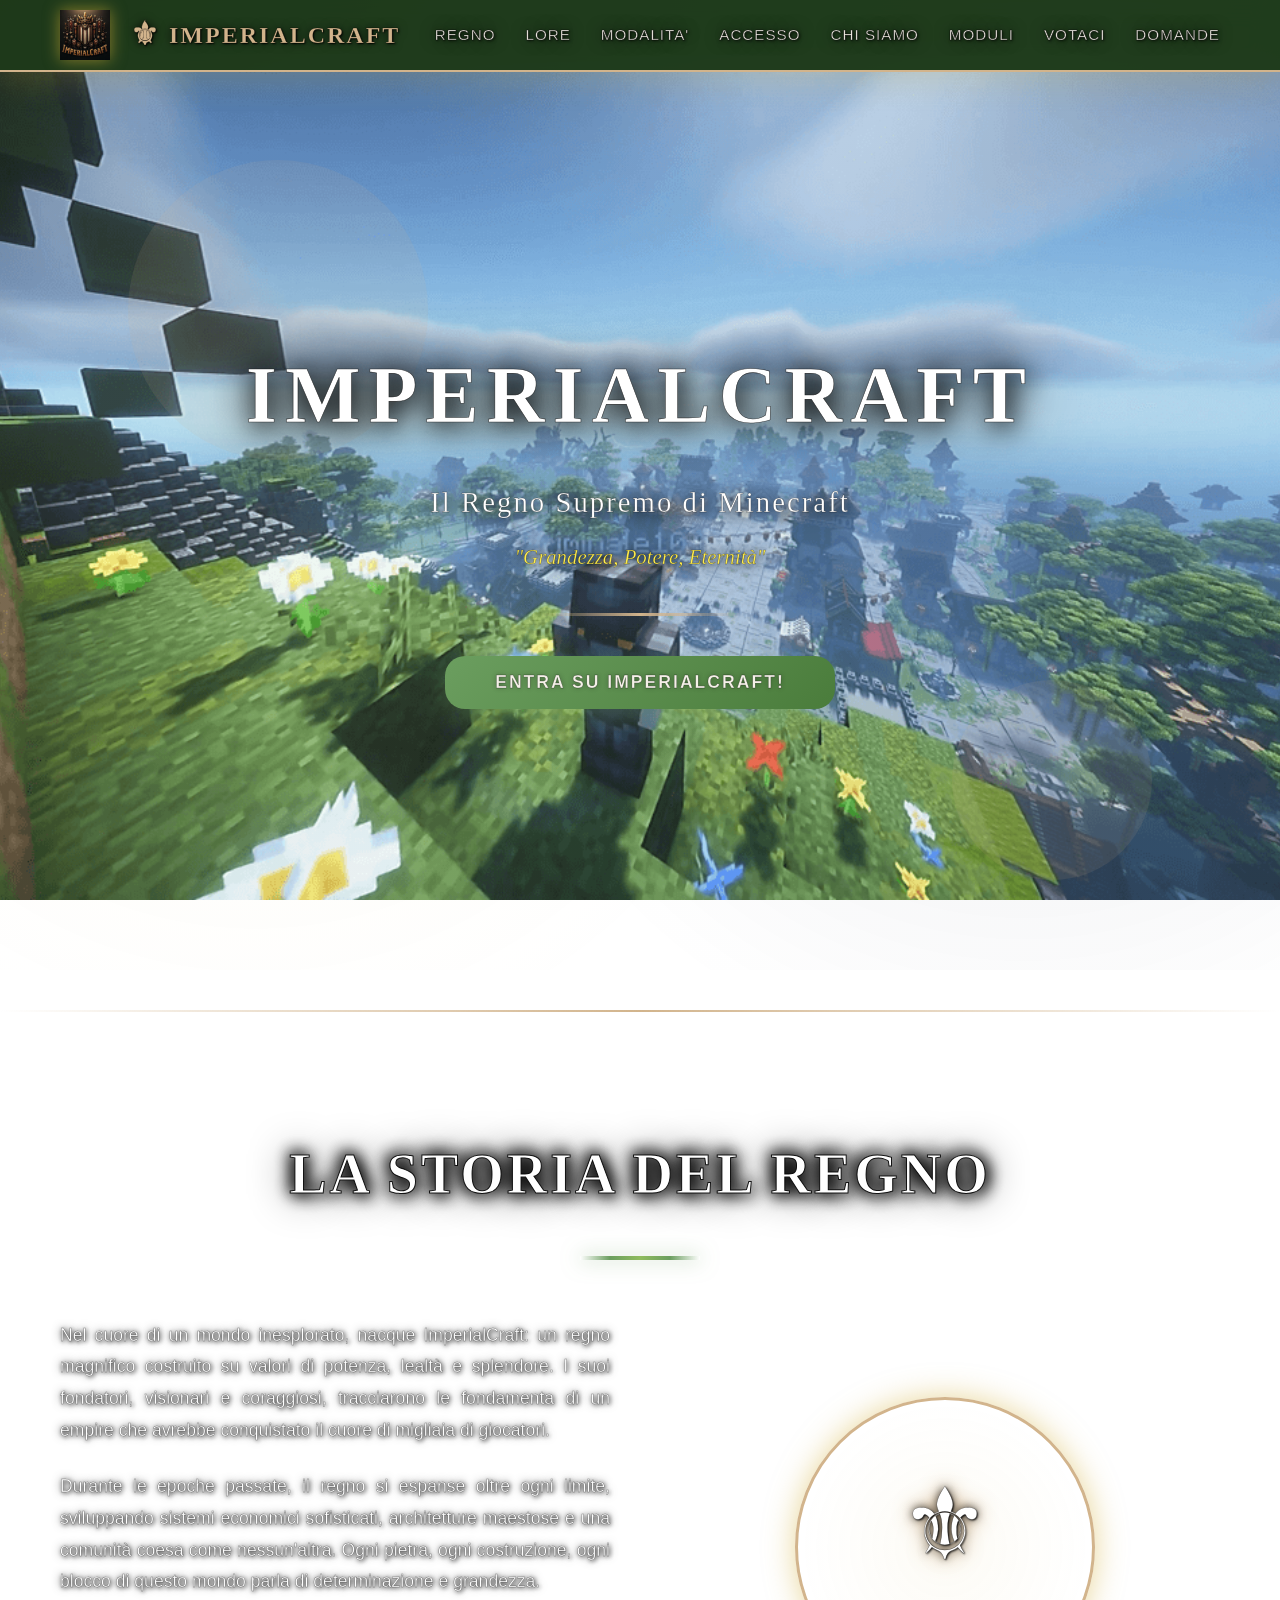
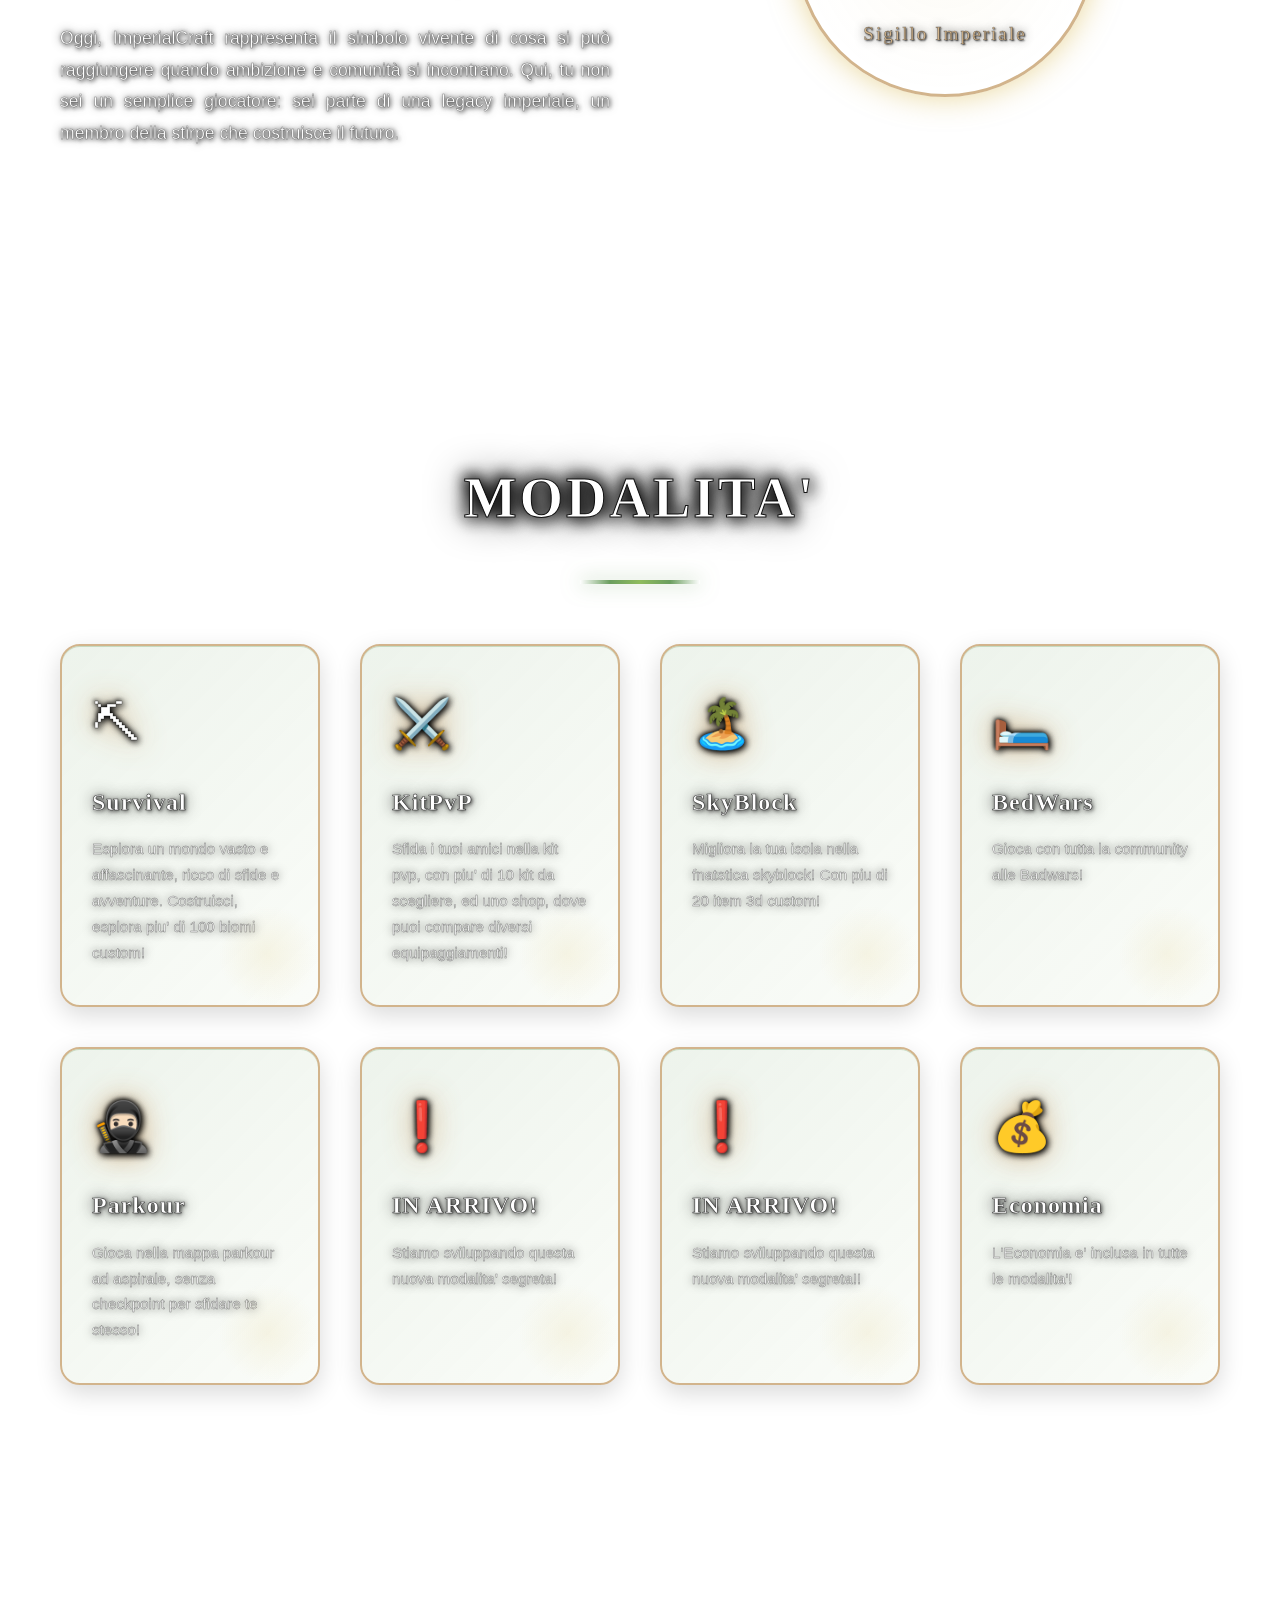
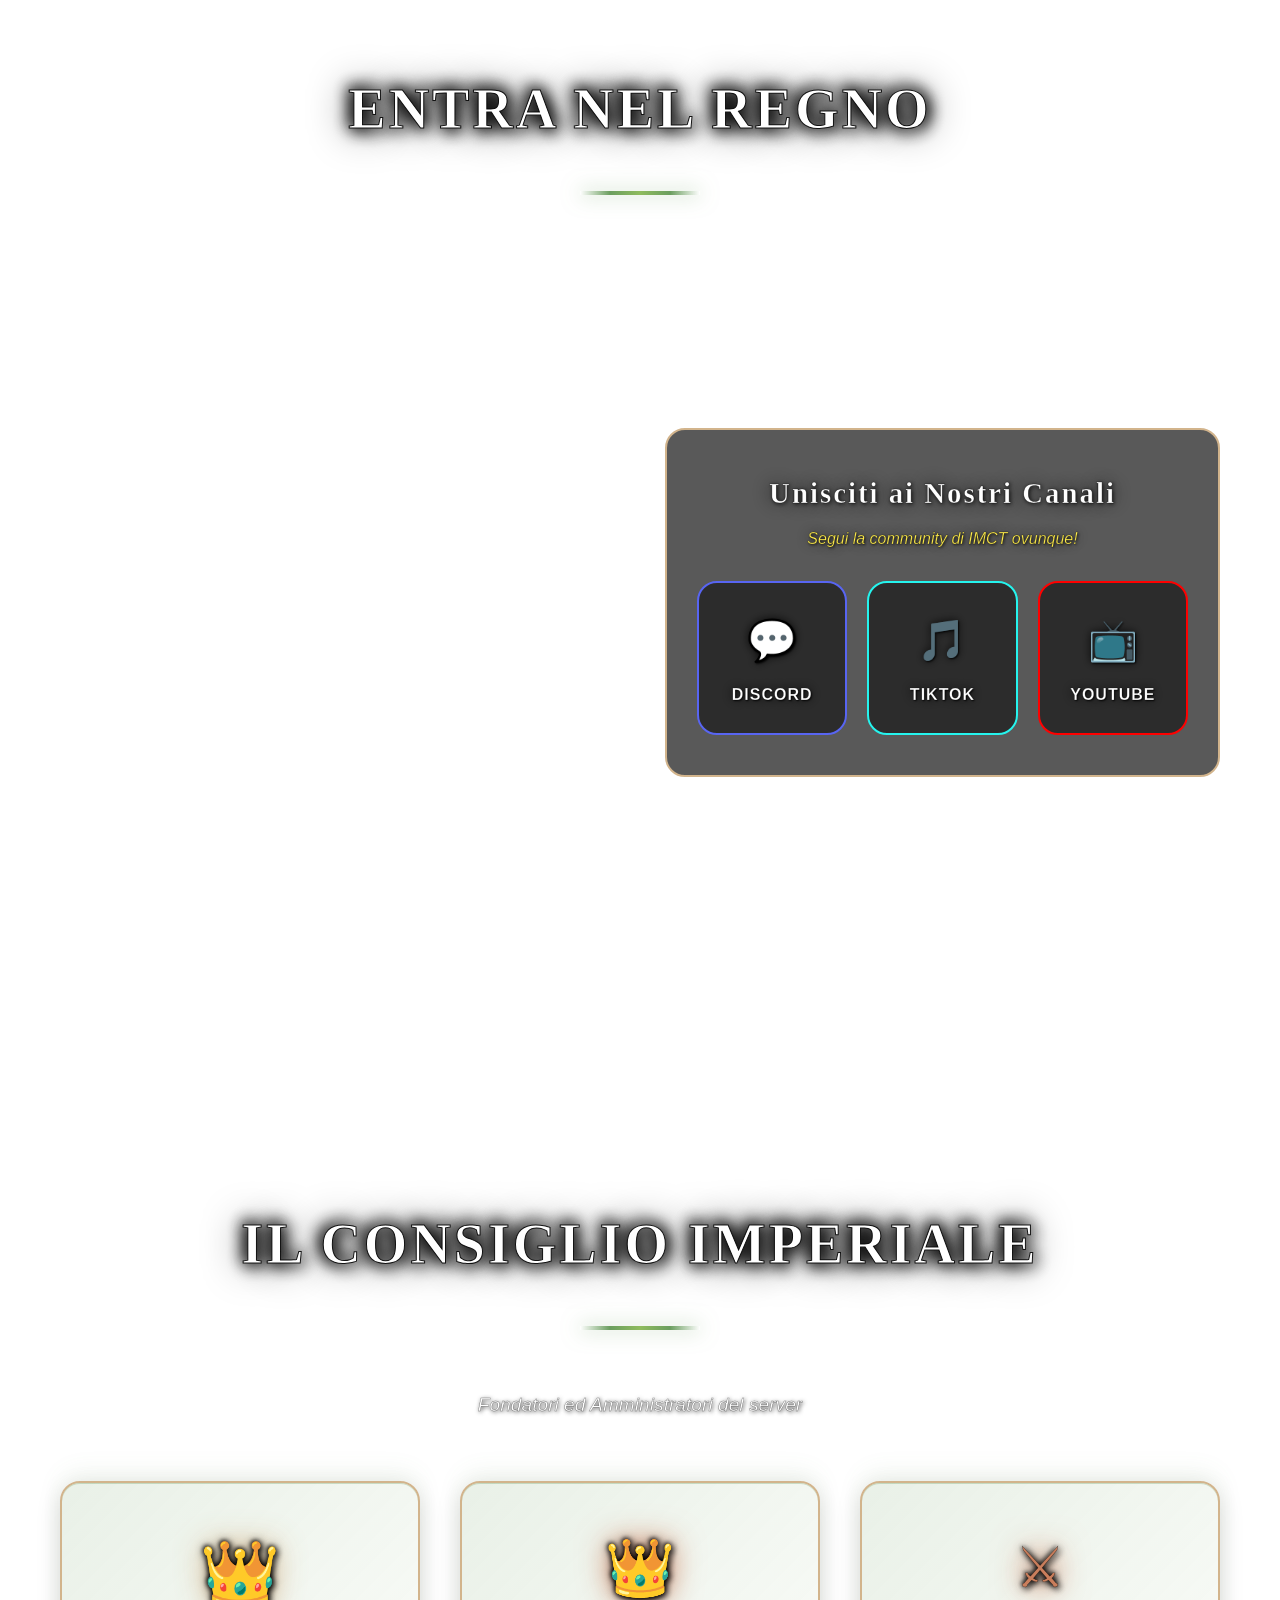
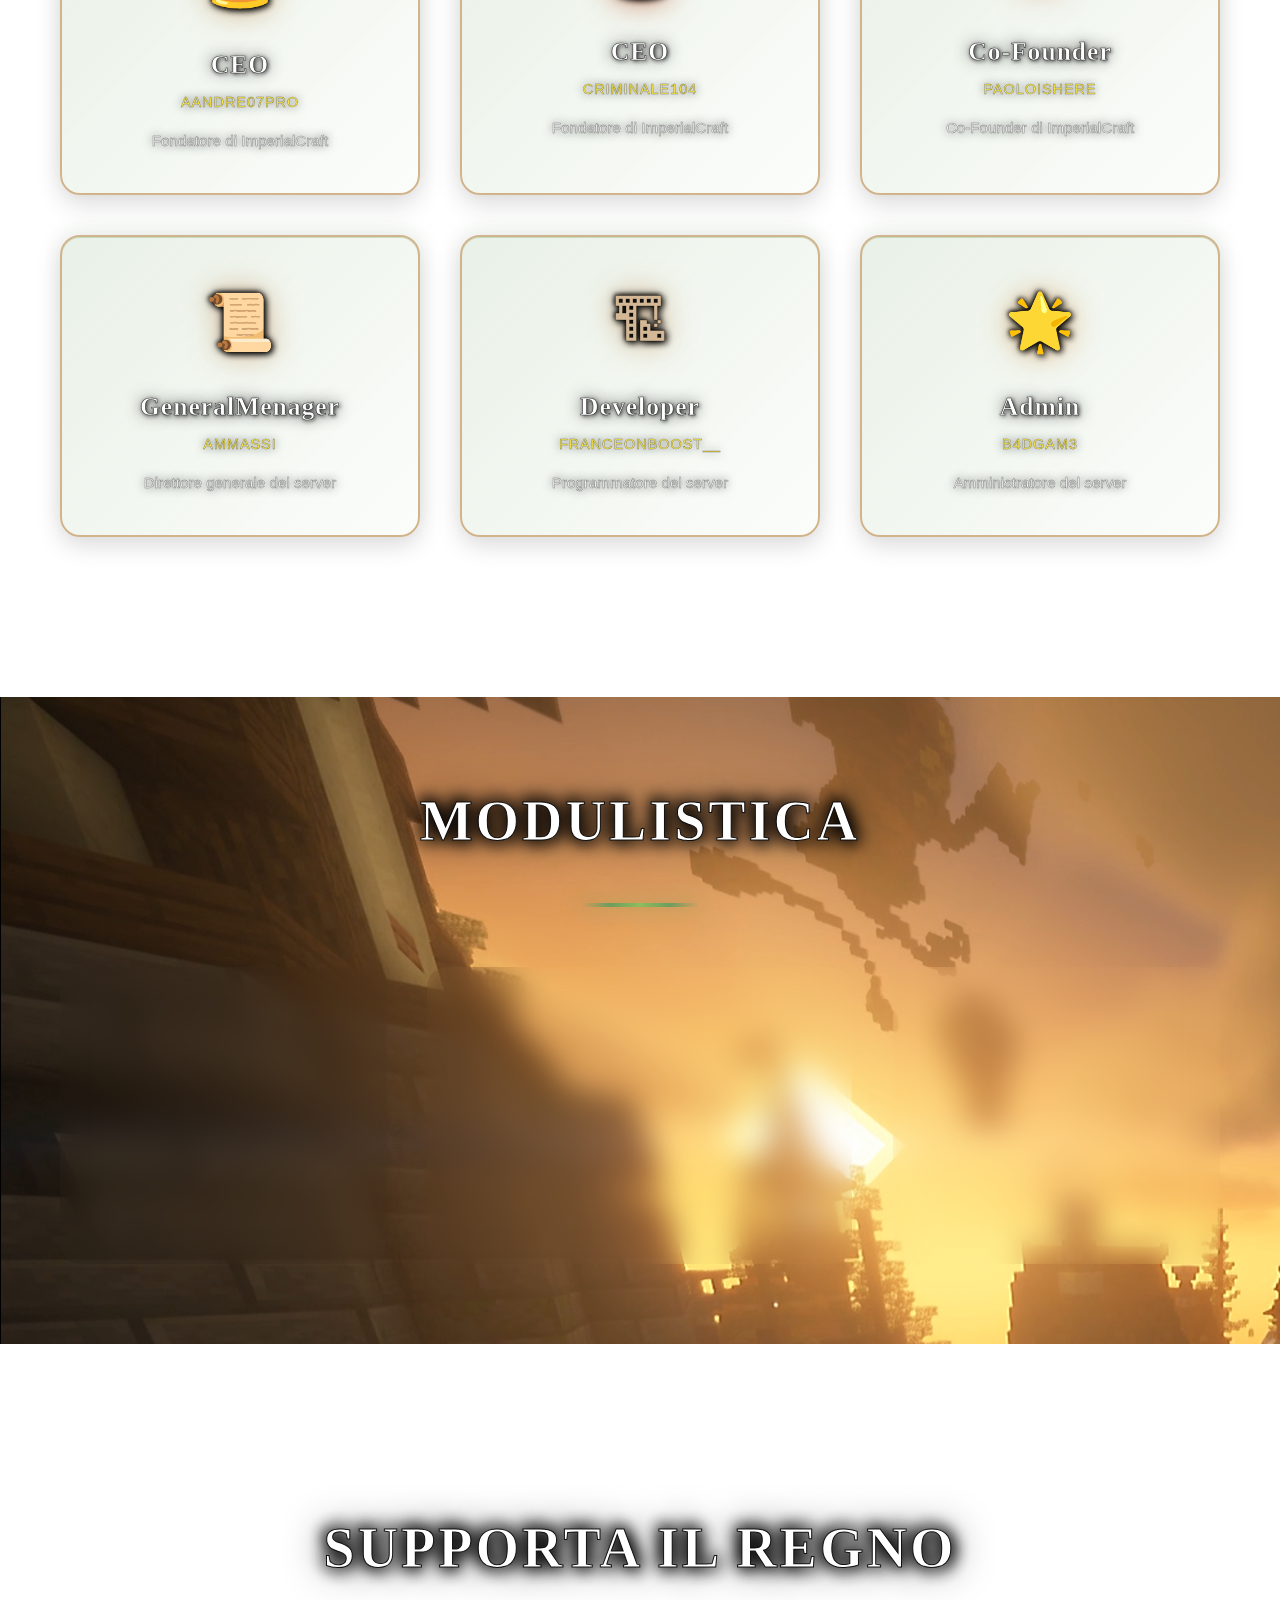
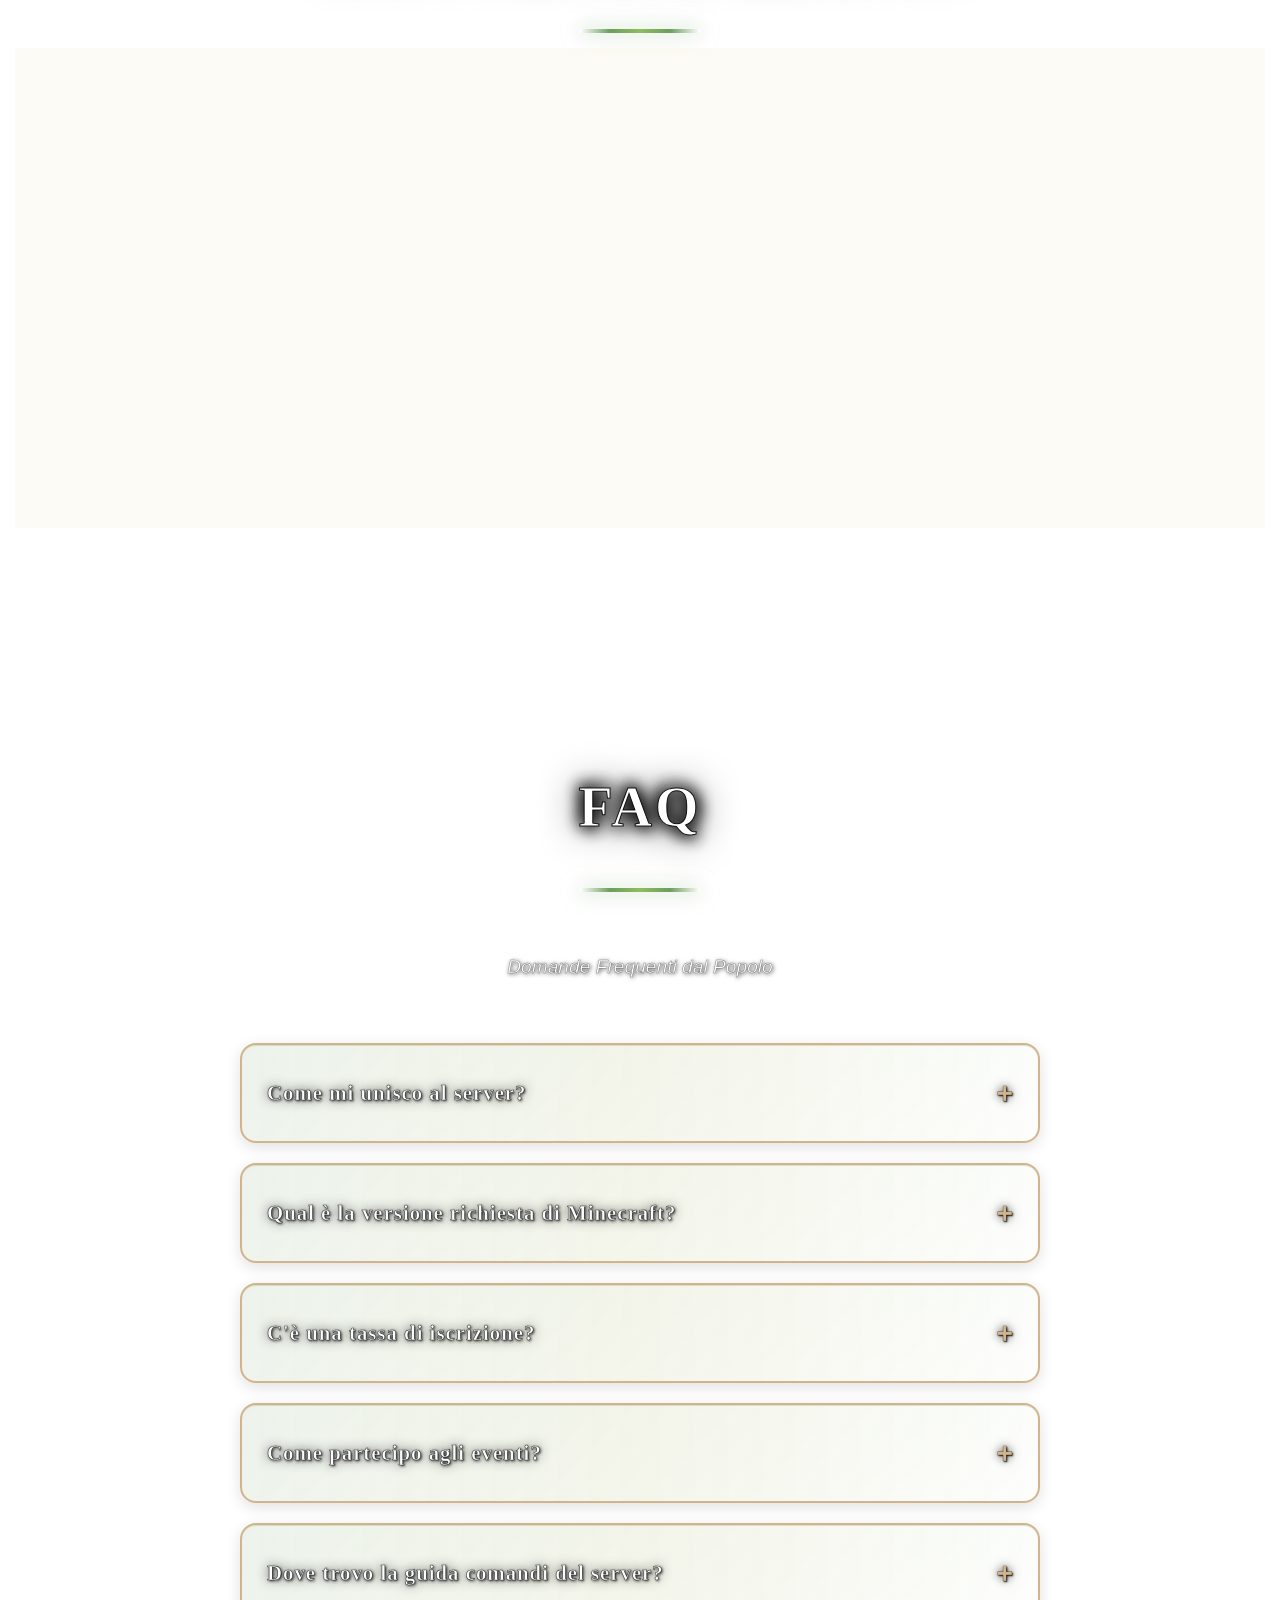
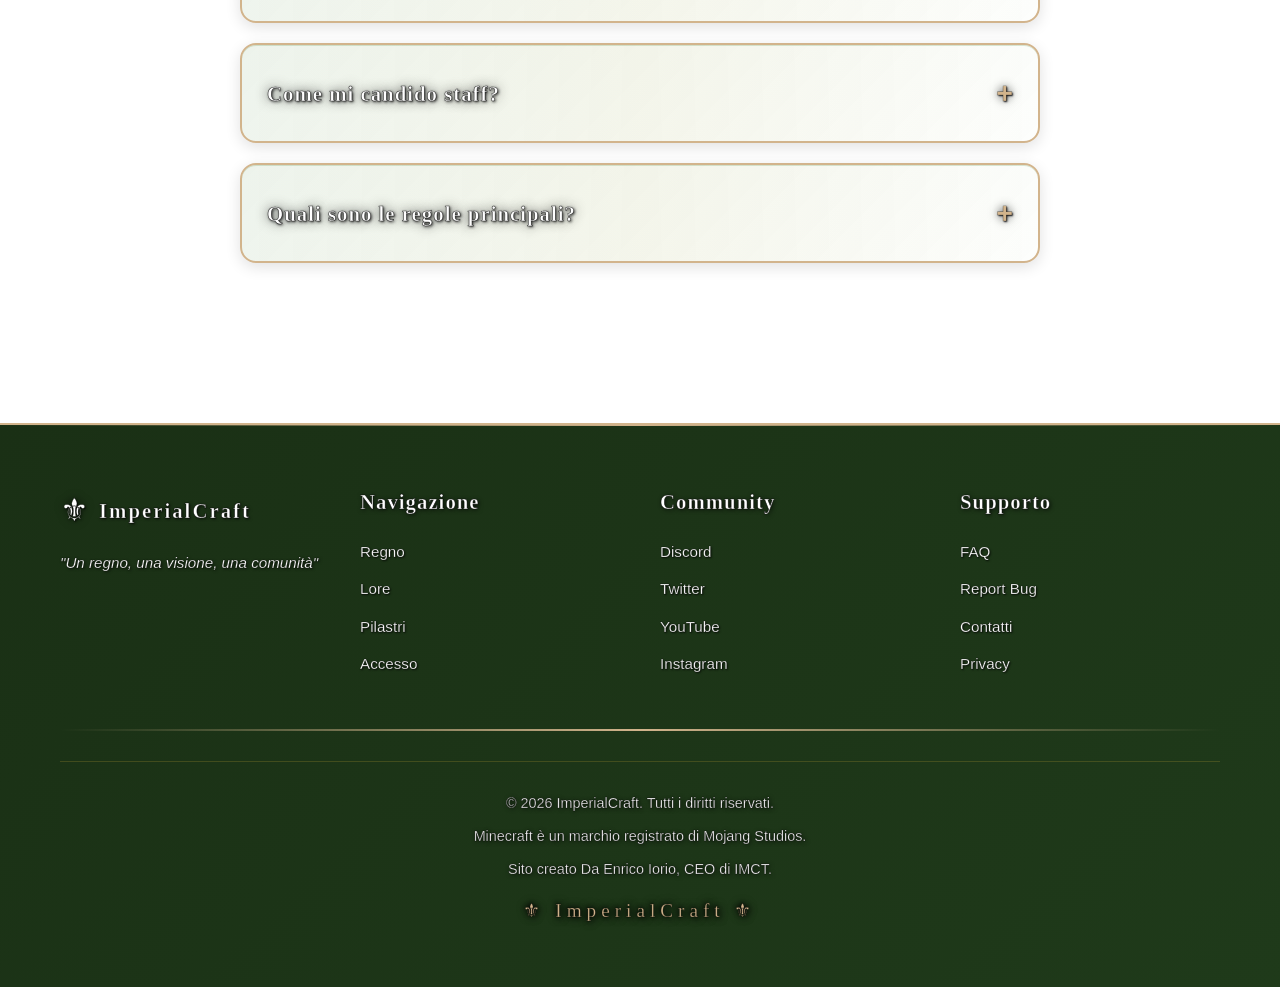
==== commit 32f485d9: "Update index.html" ====
--- a/sito2/index.html
+++ b/sito2/index.html
@@ -7,6 +7,31 @@
     <title>ImperialCraft</title>
     <link rel="stylesheet" href="style.css">
     <link rel="icon" type="image/x-icon" href="assets/foto rpofilo tik tok.jpg">
+    <head>
+    <meta charset="UTF-8">
+    <meta name="viewport" content="width=device-width, initial-scale=1.0">
+
+    <meta name="google-site-verification" content="uB9qUp-pqQlGJVyLQBRca4Z9u1iCm
+    <meta name="description" content="Entra nel nostro server Minecraft: community attiva, eventi, minigiochi e survival ottimizzato. Unisciti ora e inizia la tua avventura.">
+    <meta name="keywords" content="minecraft server, minecraft ita, survival, minigiochi, community minecraft, server italiano, imperialcraft, impero, imperiale, craft, create">
+    <meta name="author" content="Enrico">
+
+    <!-- OPEN GRAPH (Discord, WhatsApp, Facebook) -->
+    <meta property="og:title" content="Server Minecraft Italiano – Unisciti alla Community">
+    <meta property="og:description" content="Eventi, minigiochi, survival e una community attiva. Entra ora nel nostro server Minecraft.">
+    <meta property="og:image" content="https://imperialcraft.vercel.app">
+    <meta property="og:url" content="https://imperialcraft.vercel.app">
+    <meta property="og:type" content="website">
+
+    <!-- TWITTER CARD -->
+    <meta name="twitter:card" content="summary_large_image">
+    <meta name="twitter:title" content="Server Minecraft Italiano – Unisciti alla Community">
+    <meta name="twitter:description" content="Eventi, minigiochi, survival e una community attiva. Entra ora nel nostro server Minecraft.">
+    <meta name="twitter:image" content="https://tuosito.com/immagine.jpg">
+
+    <title>Server Minecraft Italiano</title>
+</head>
+
 </head>
 <body>
     <!-- NAVBAR -->
@@ -430,3 +455,5 @@
     <script src="script.js"></script>
 </body>
 </html>
+
+
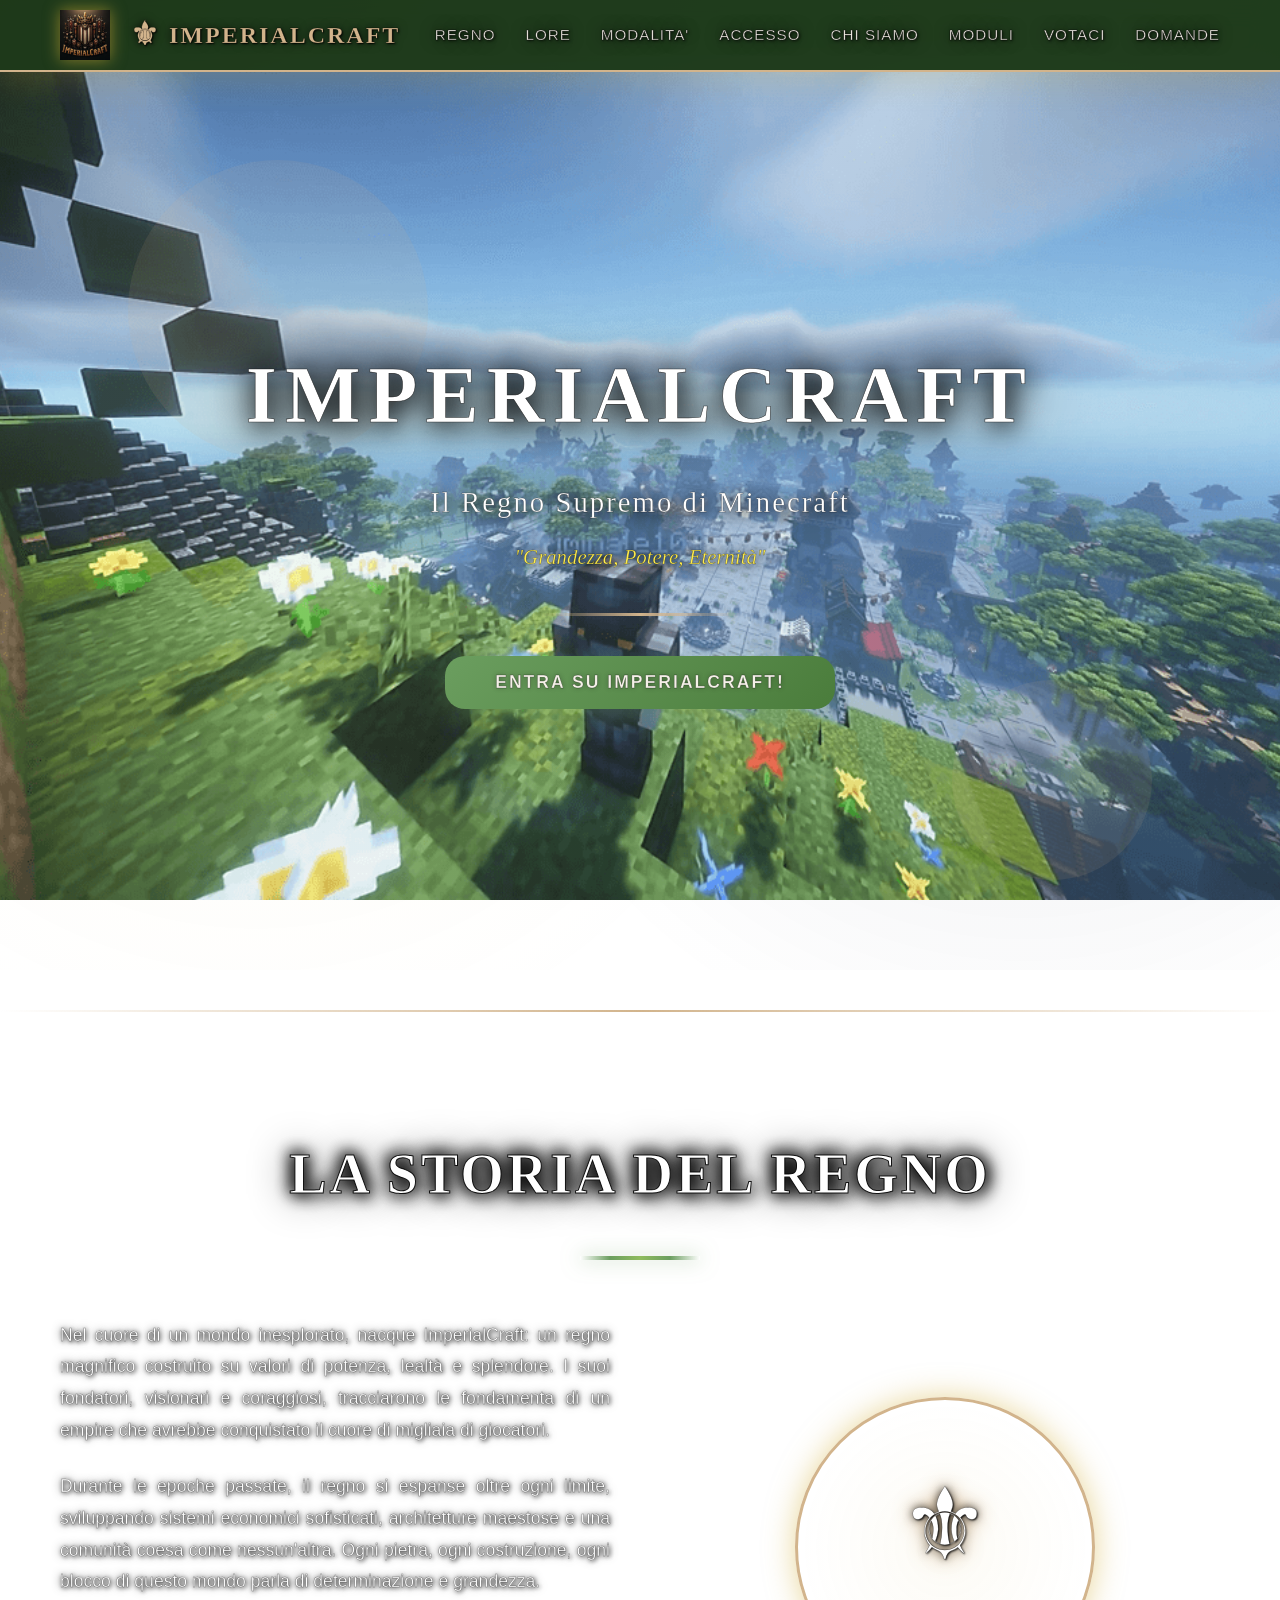
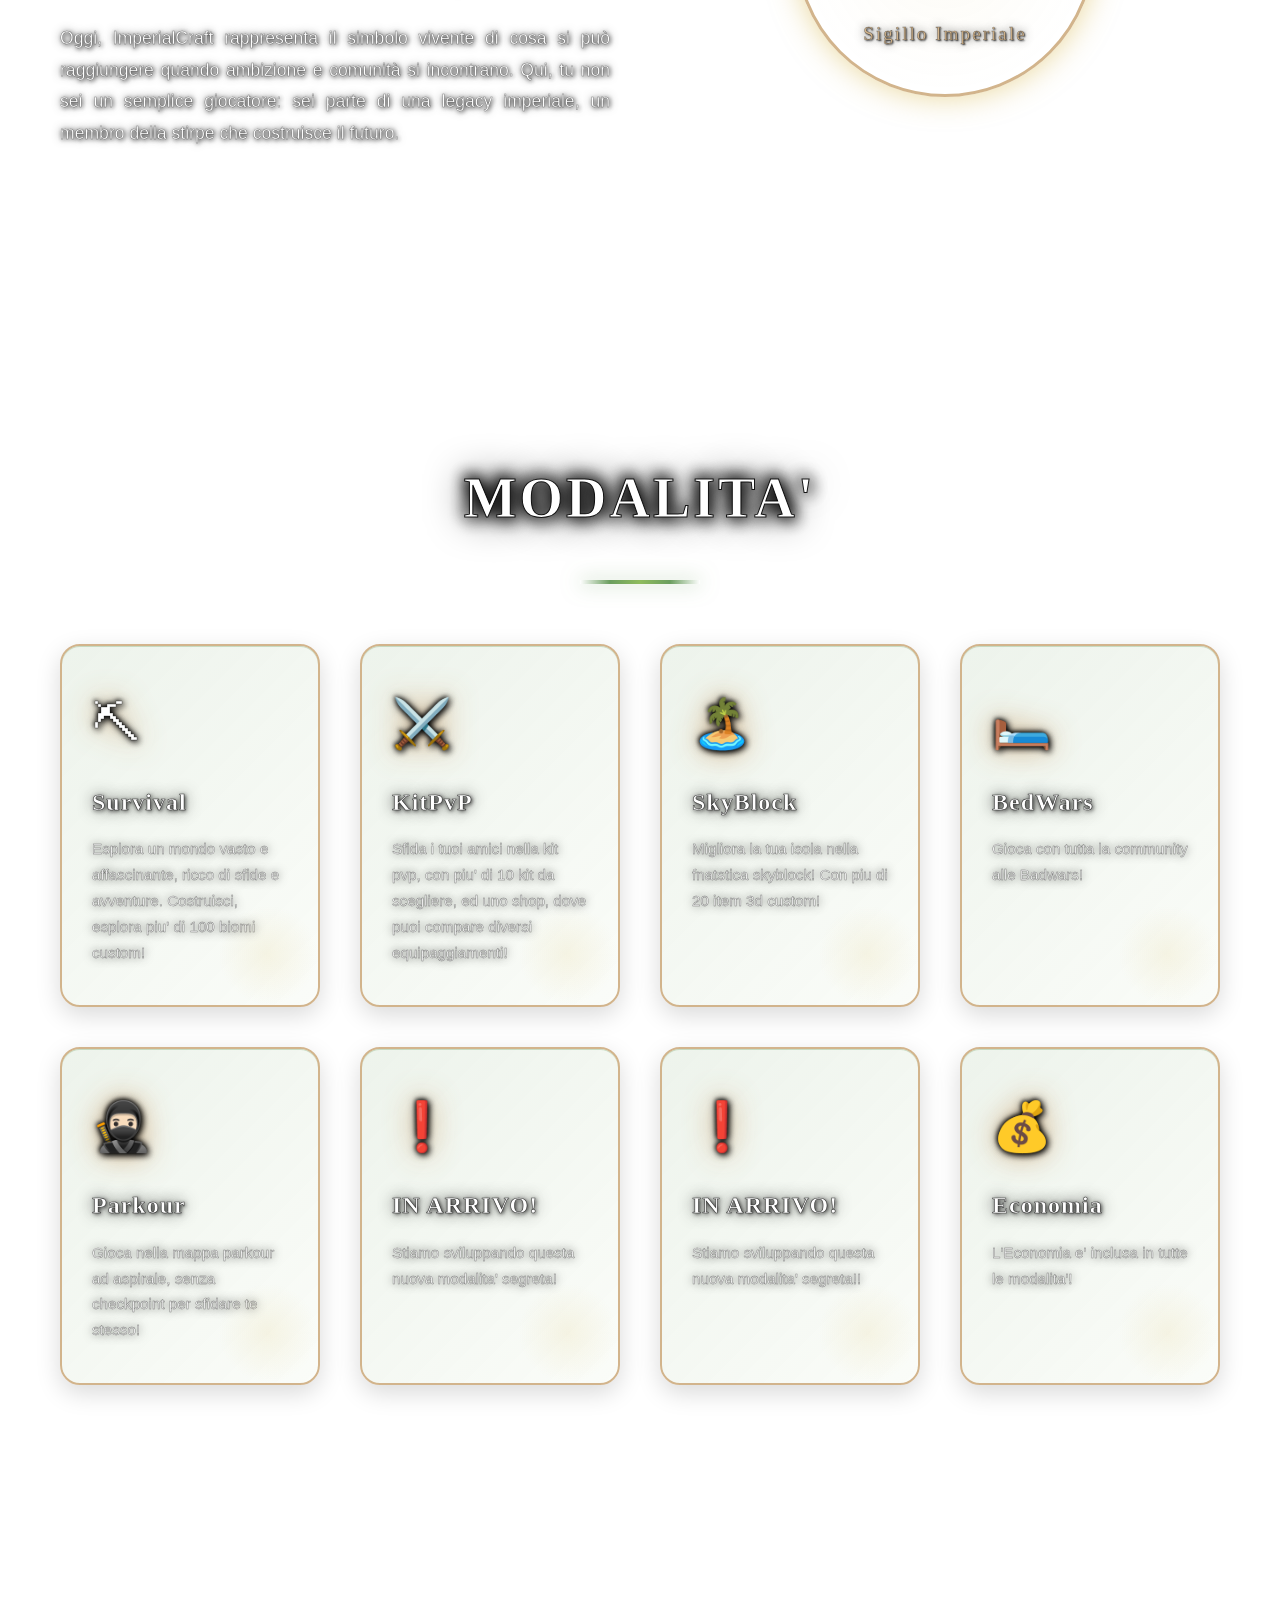
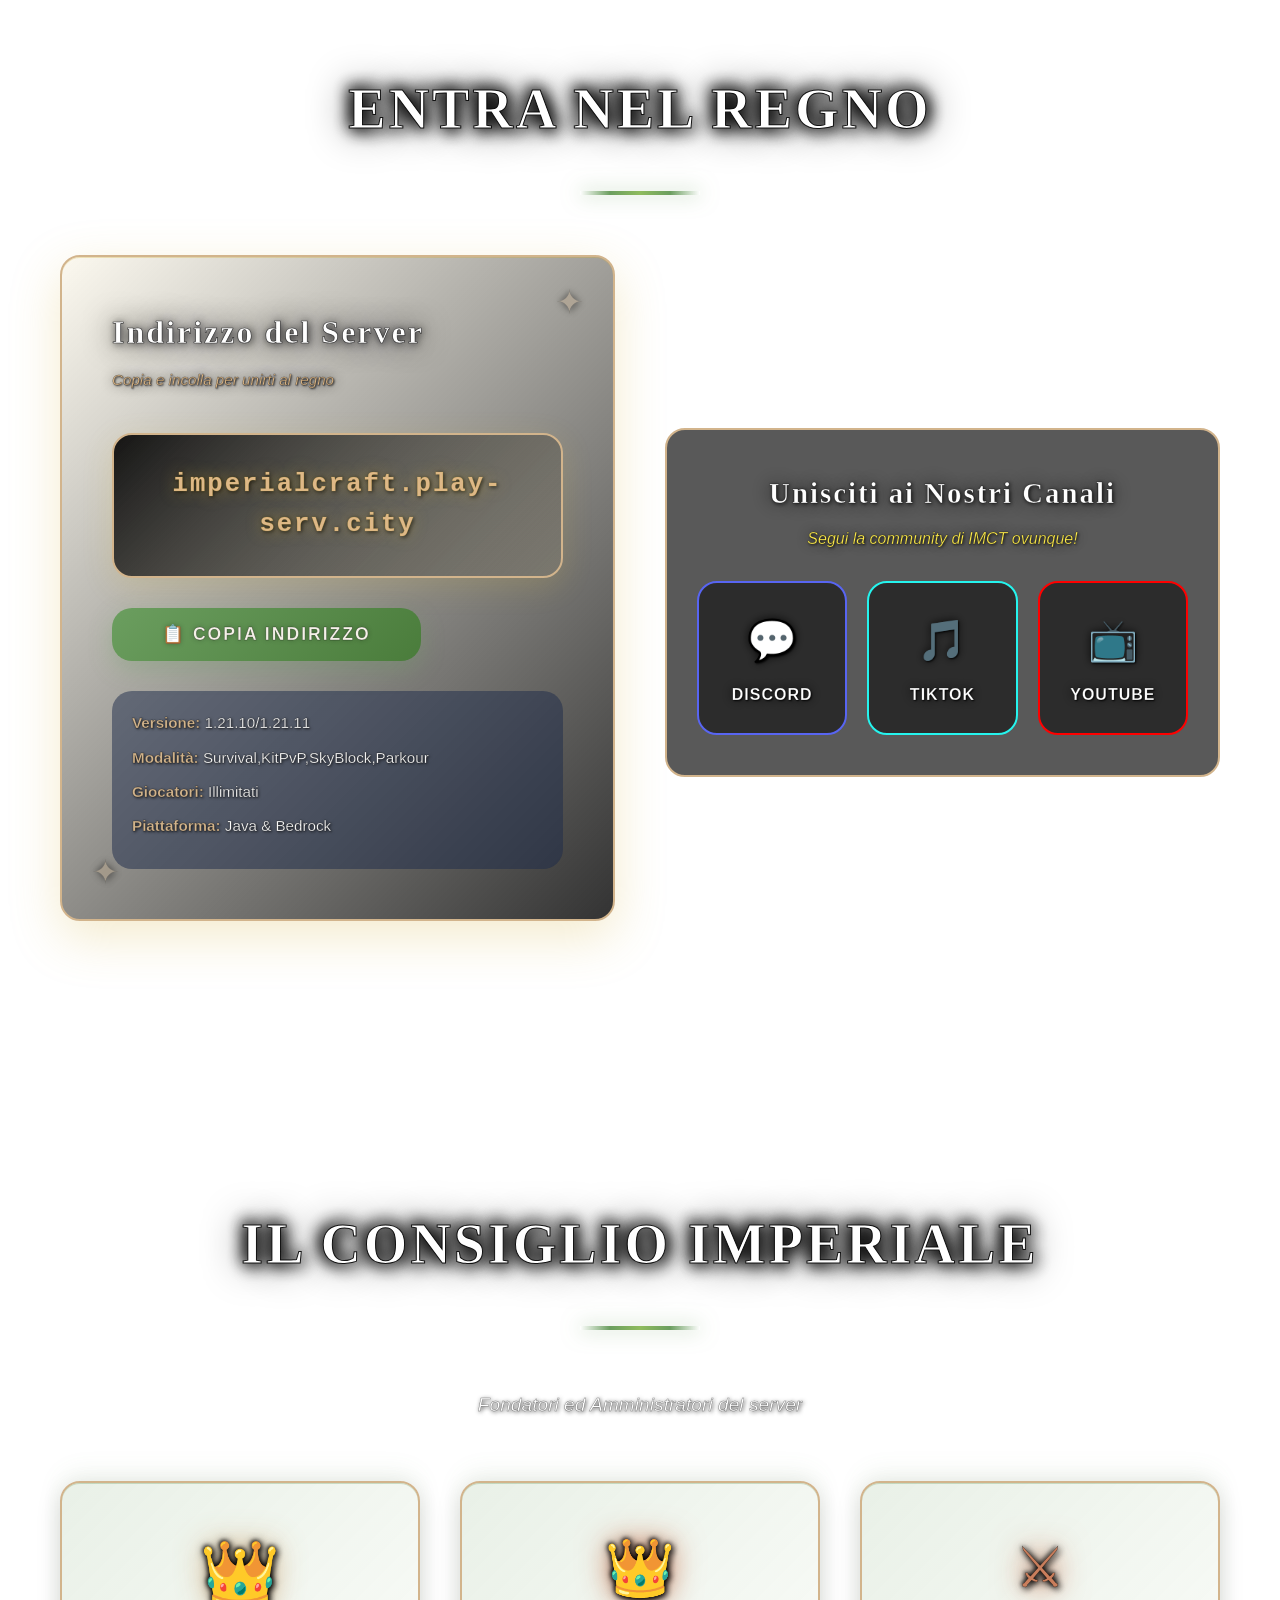
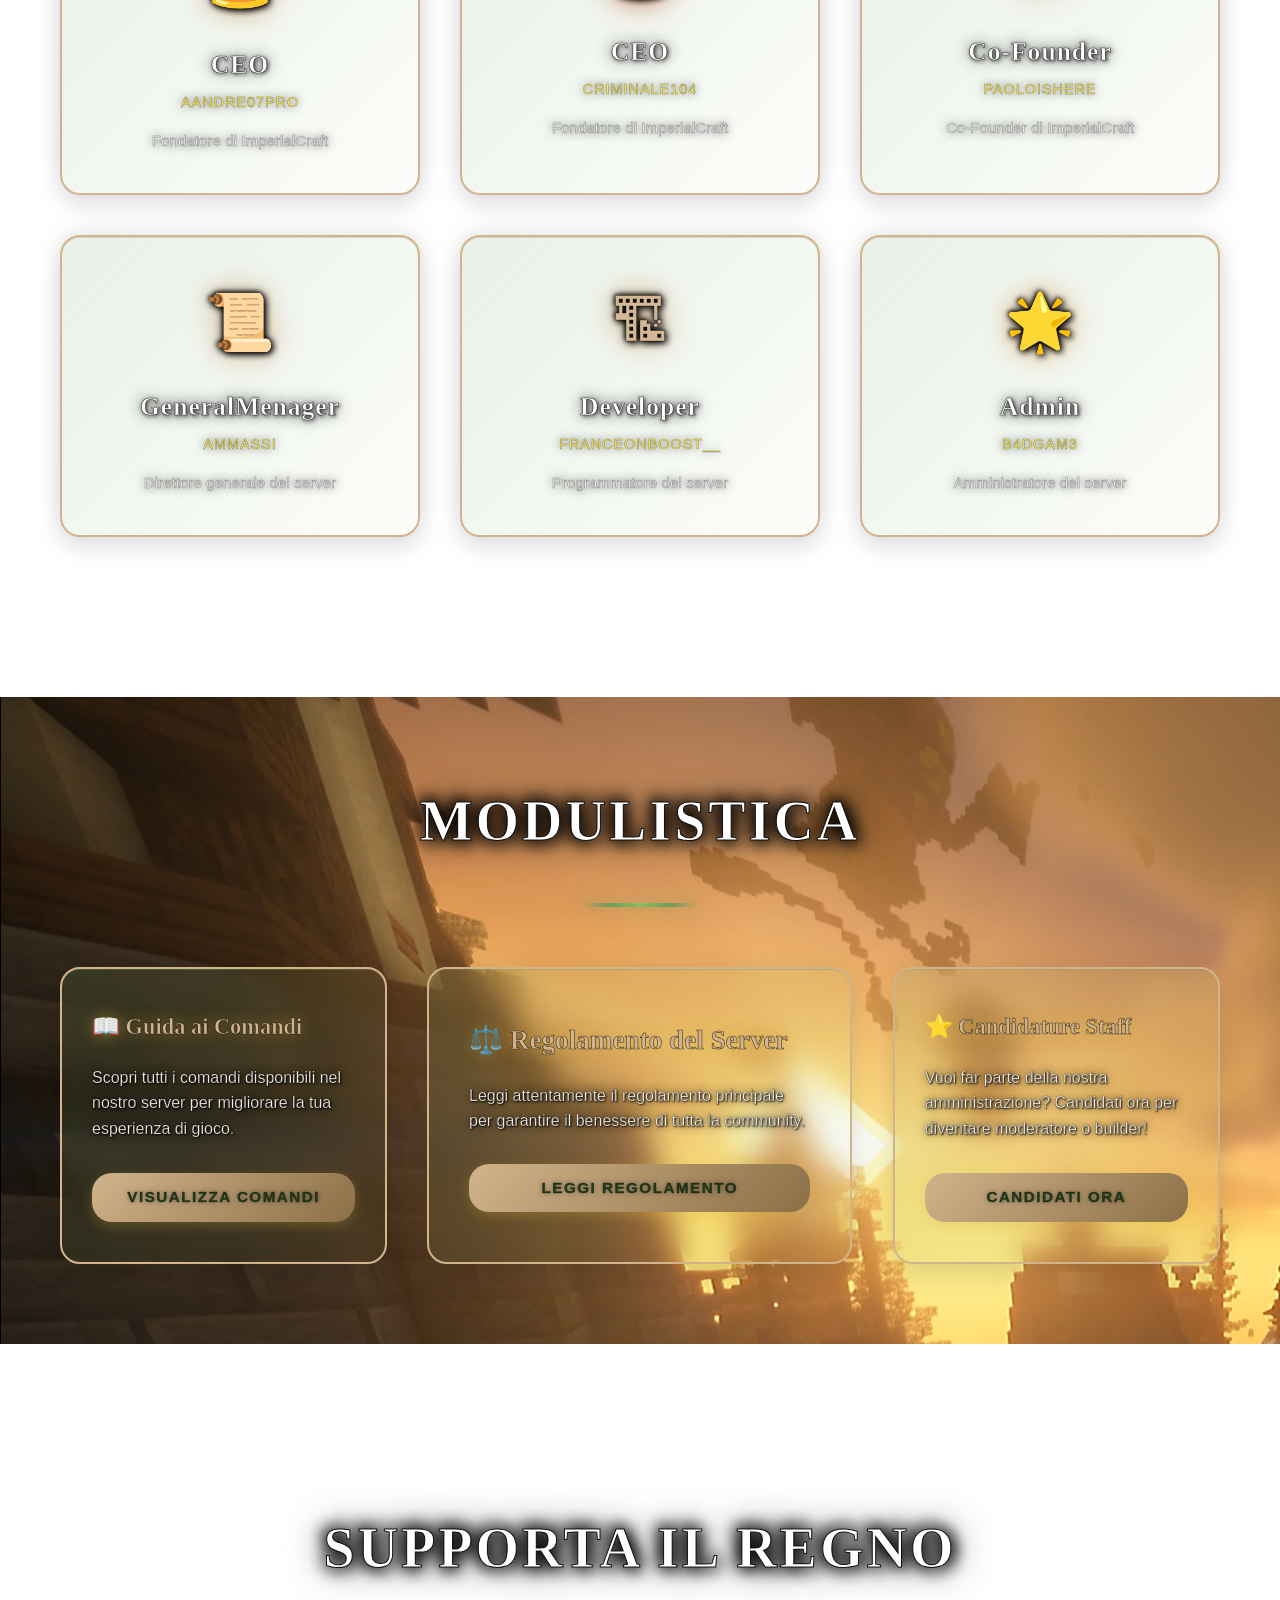
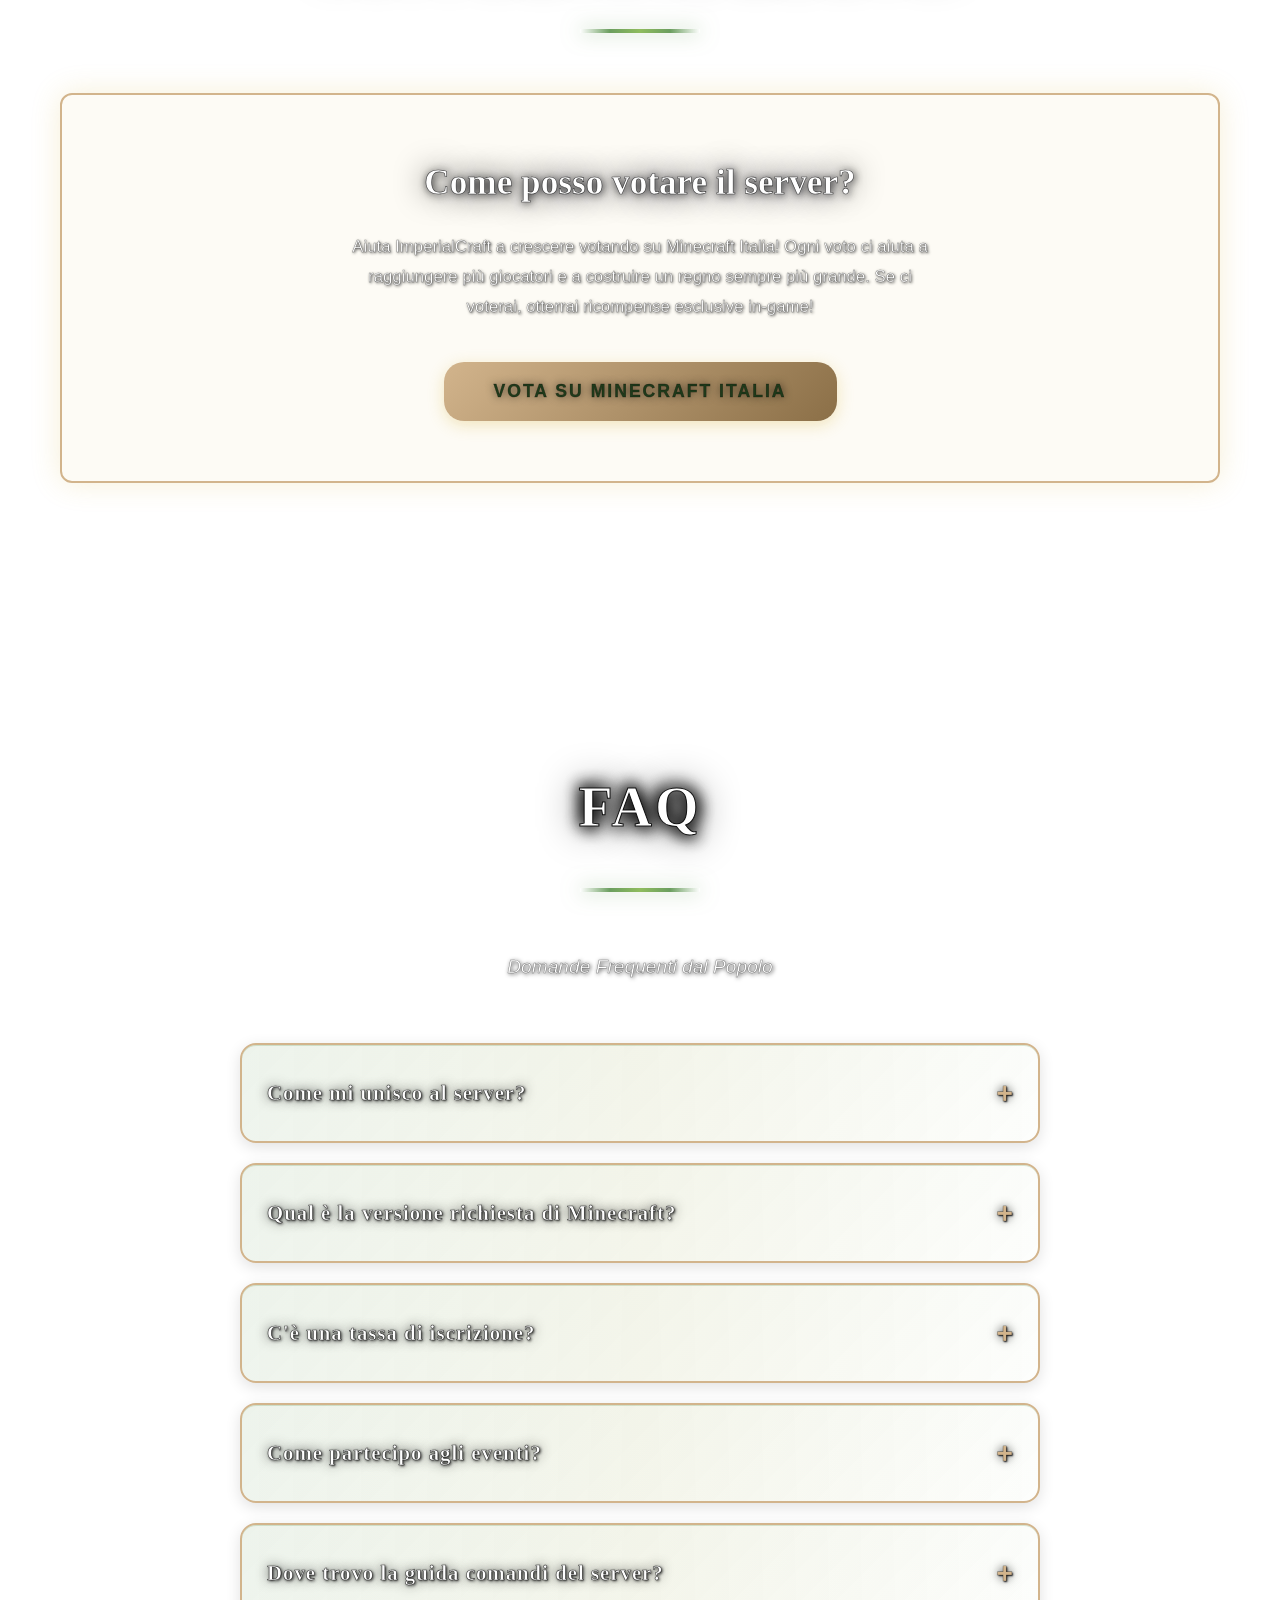
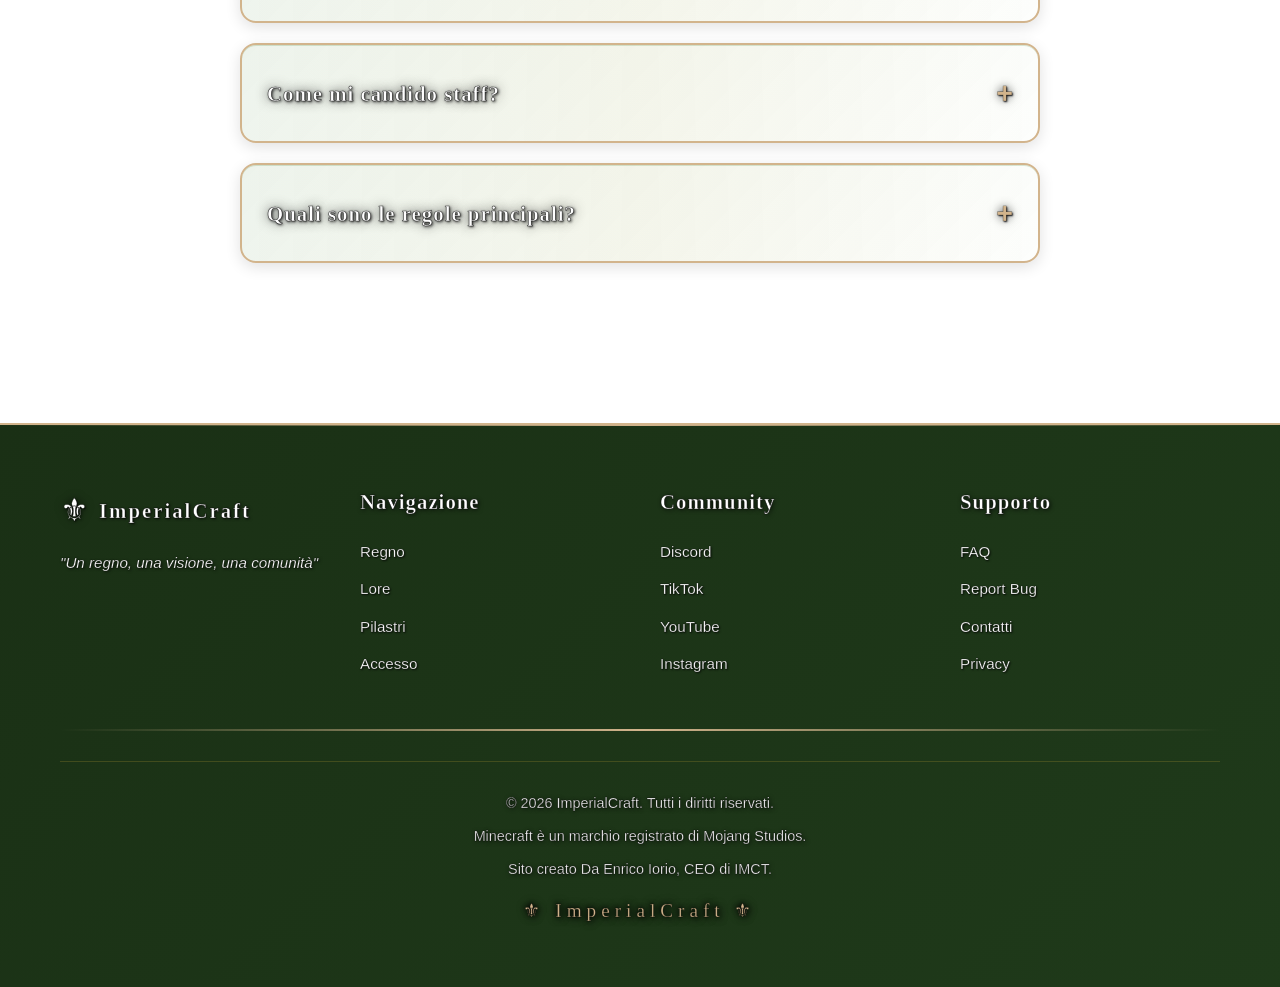
==== commit 47d1c433: "Update index.html" ====
--- a/sito2/index.html
+++ b/sito2/index.html
@@ -423,9 +423,9 @@
                 <div class="footer-section">
                     <h4>Community</h4>
                     <ul>
-                        <li><a href="#" target="_blank">Discord</a></li>
-                        <li><a href="#" target="_blank">Twitter</a></li>
-                        <li><a href="#" target="_blank">YouTube</a></li>
+                        <li><a href="https://dsc.gg/imperialcraftita" target="_blank">Discord</a></li>
+                        <li><a href="https://www.tiktok.com/@_.imperialcraft._" target="_blank">TikTok</a></li>
+                        <li><a href="https://www.youtube.com/@ImperialCraft-ITA" target="_blank">YouTube</a></li>
                         <li><a href="#" target="_blank">Instagram</a></li>
                     </ul>
                 </div>
@@ -457,3 +457,4 @@
 </html>
 
 
+
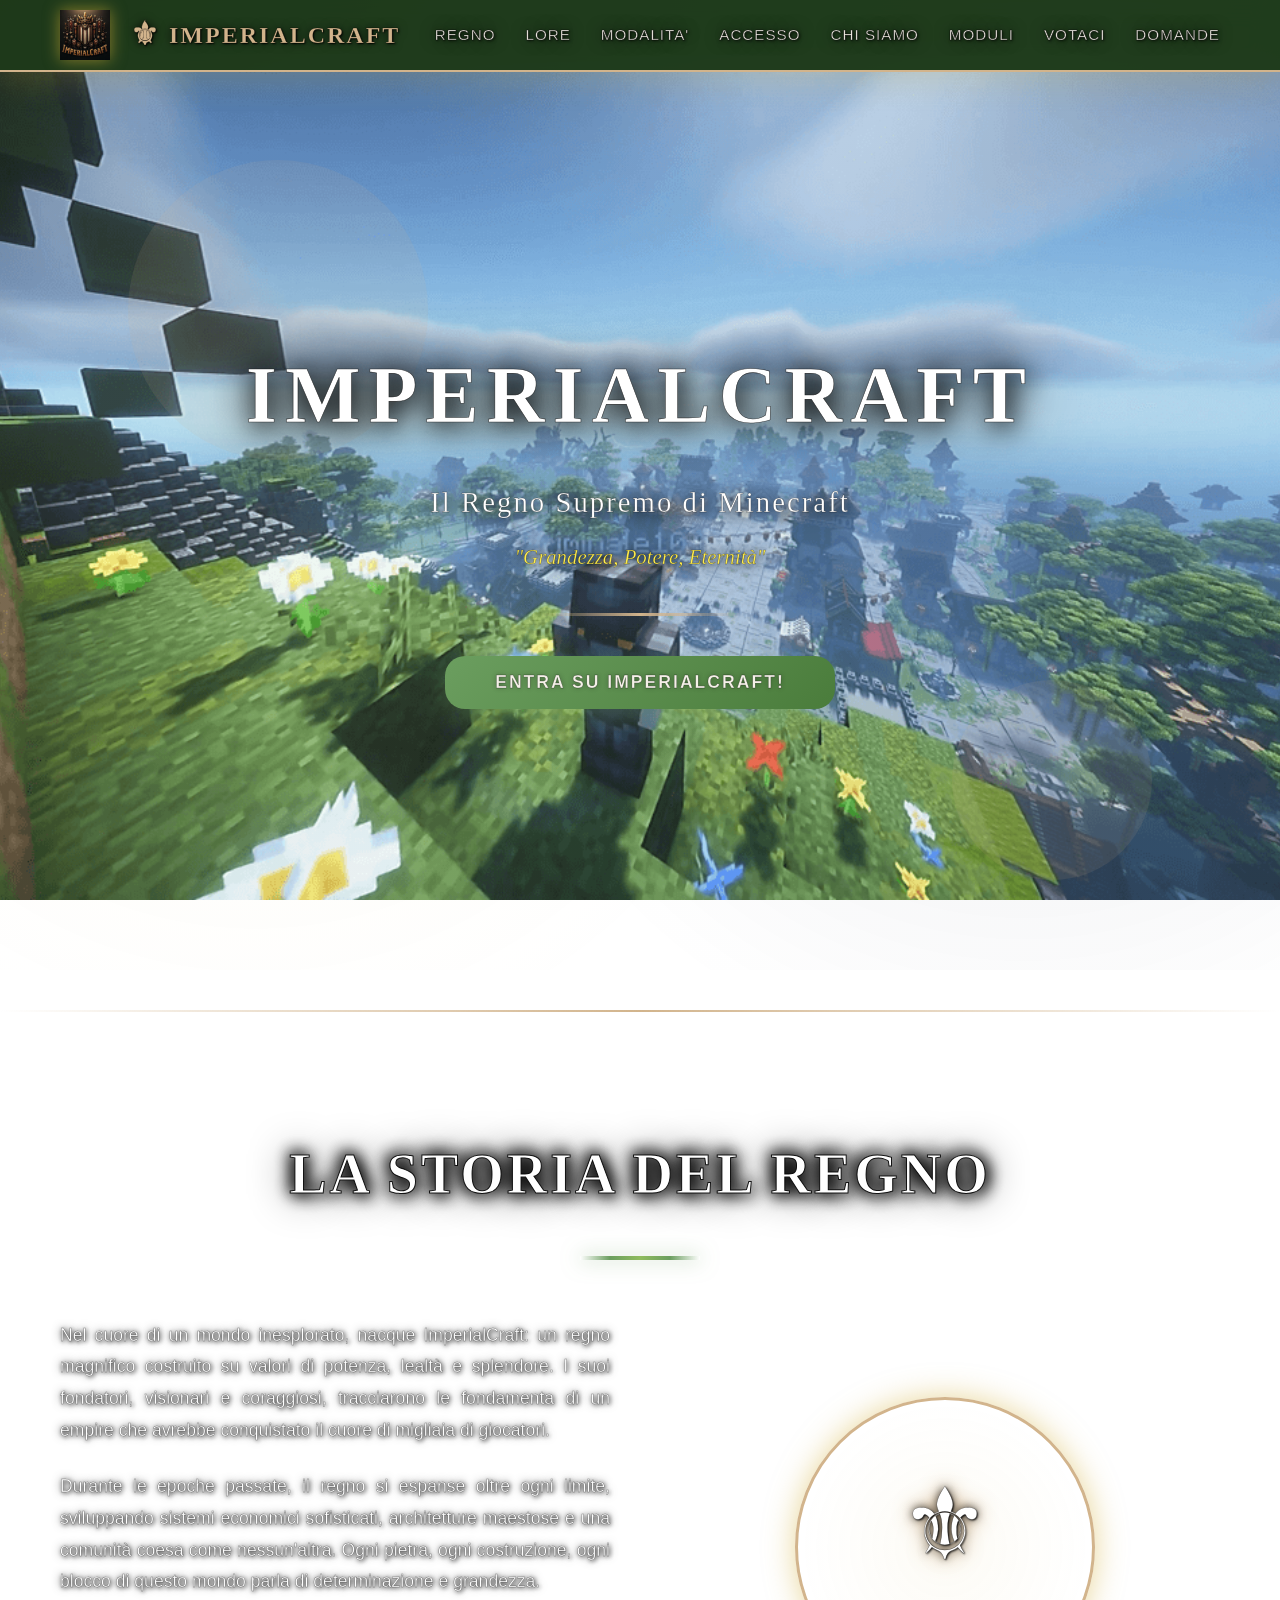
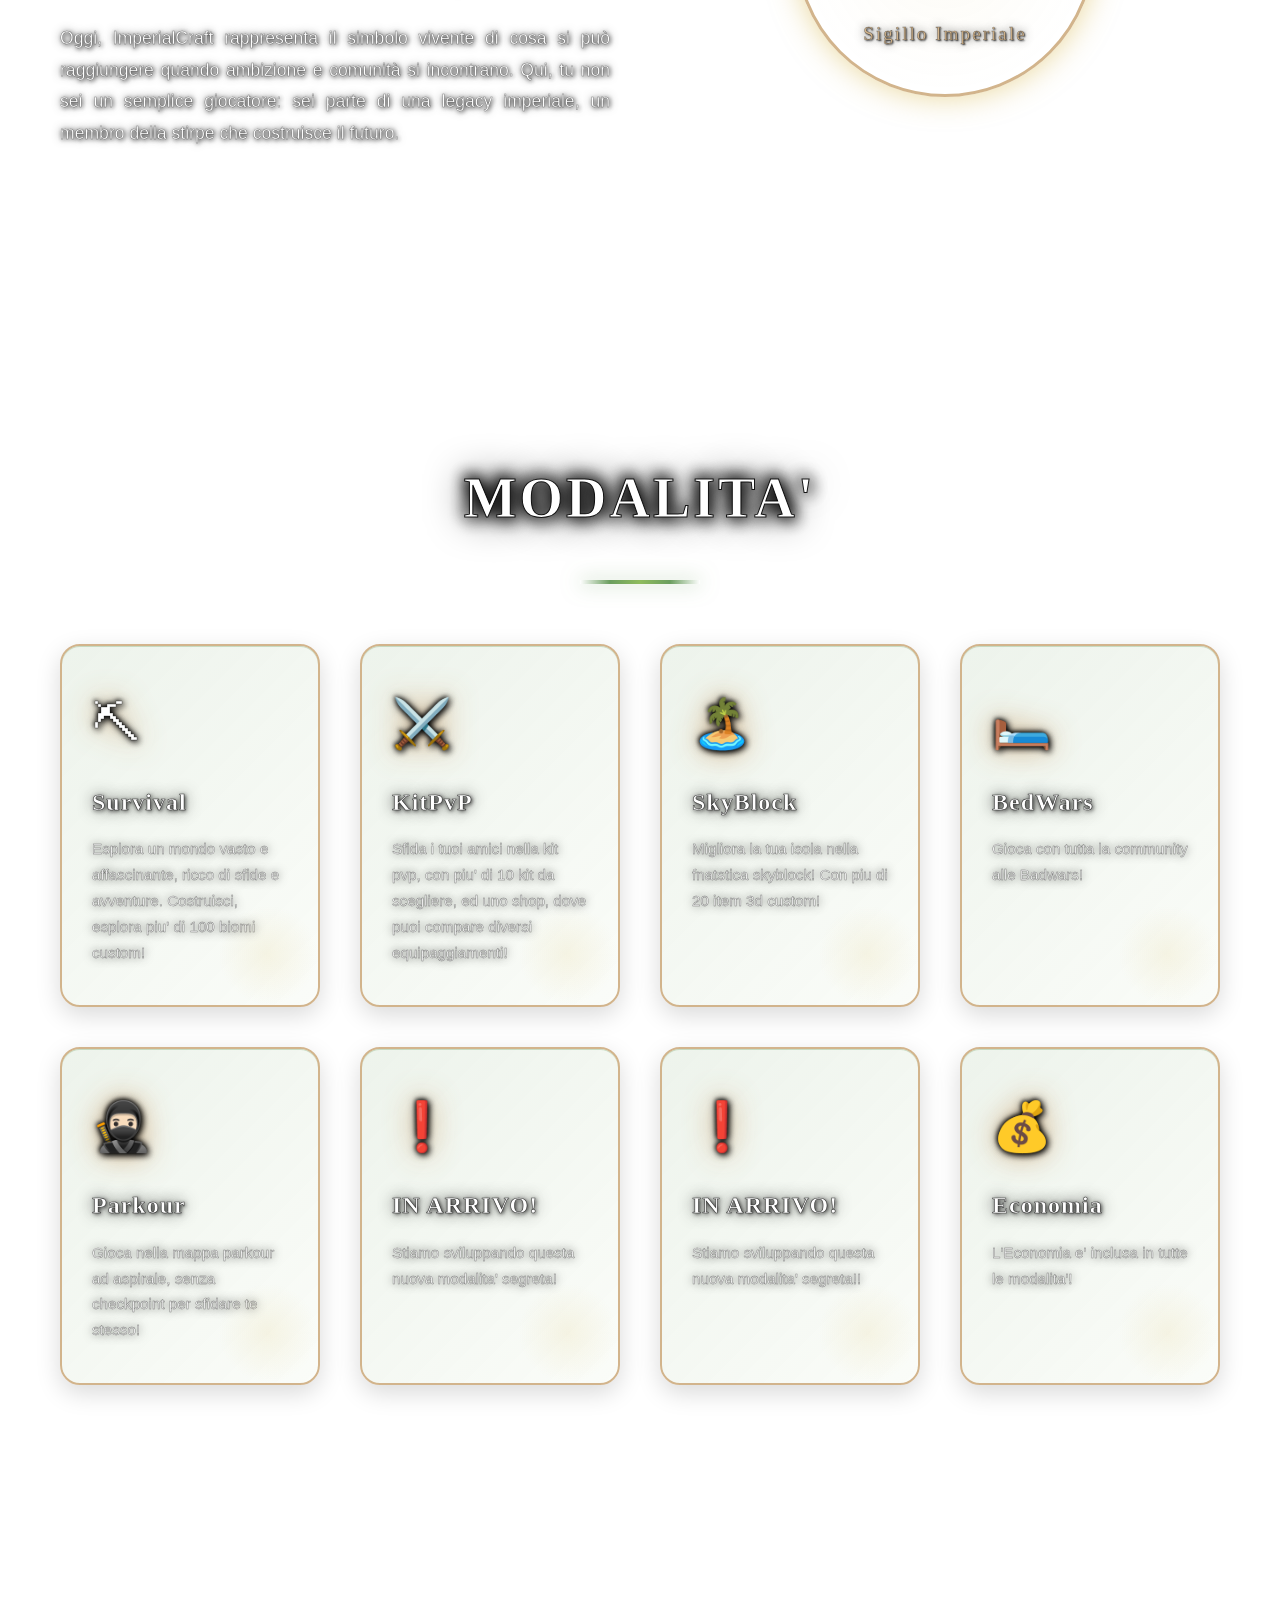
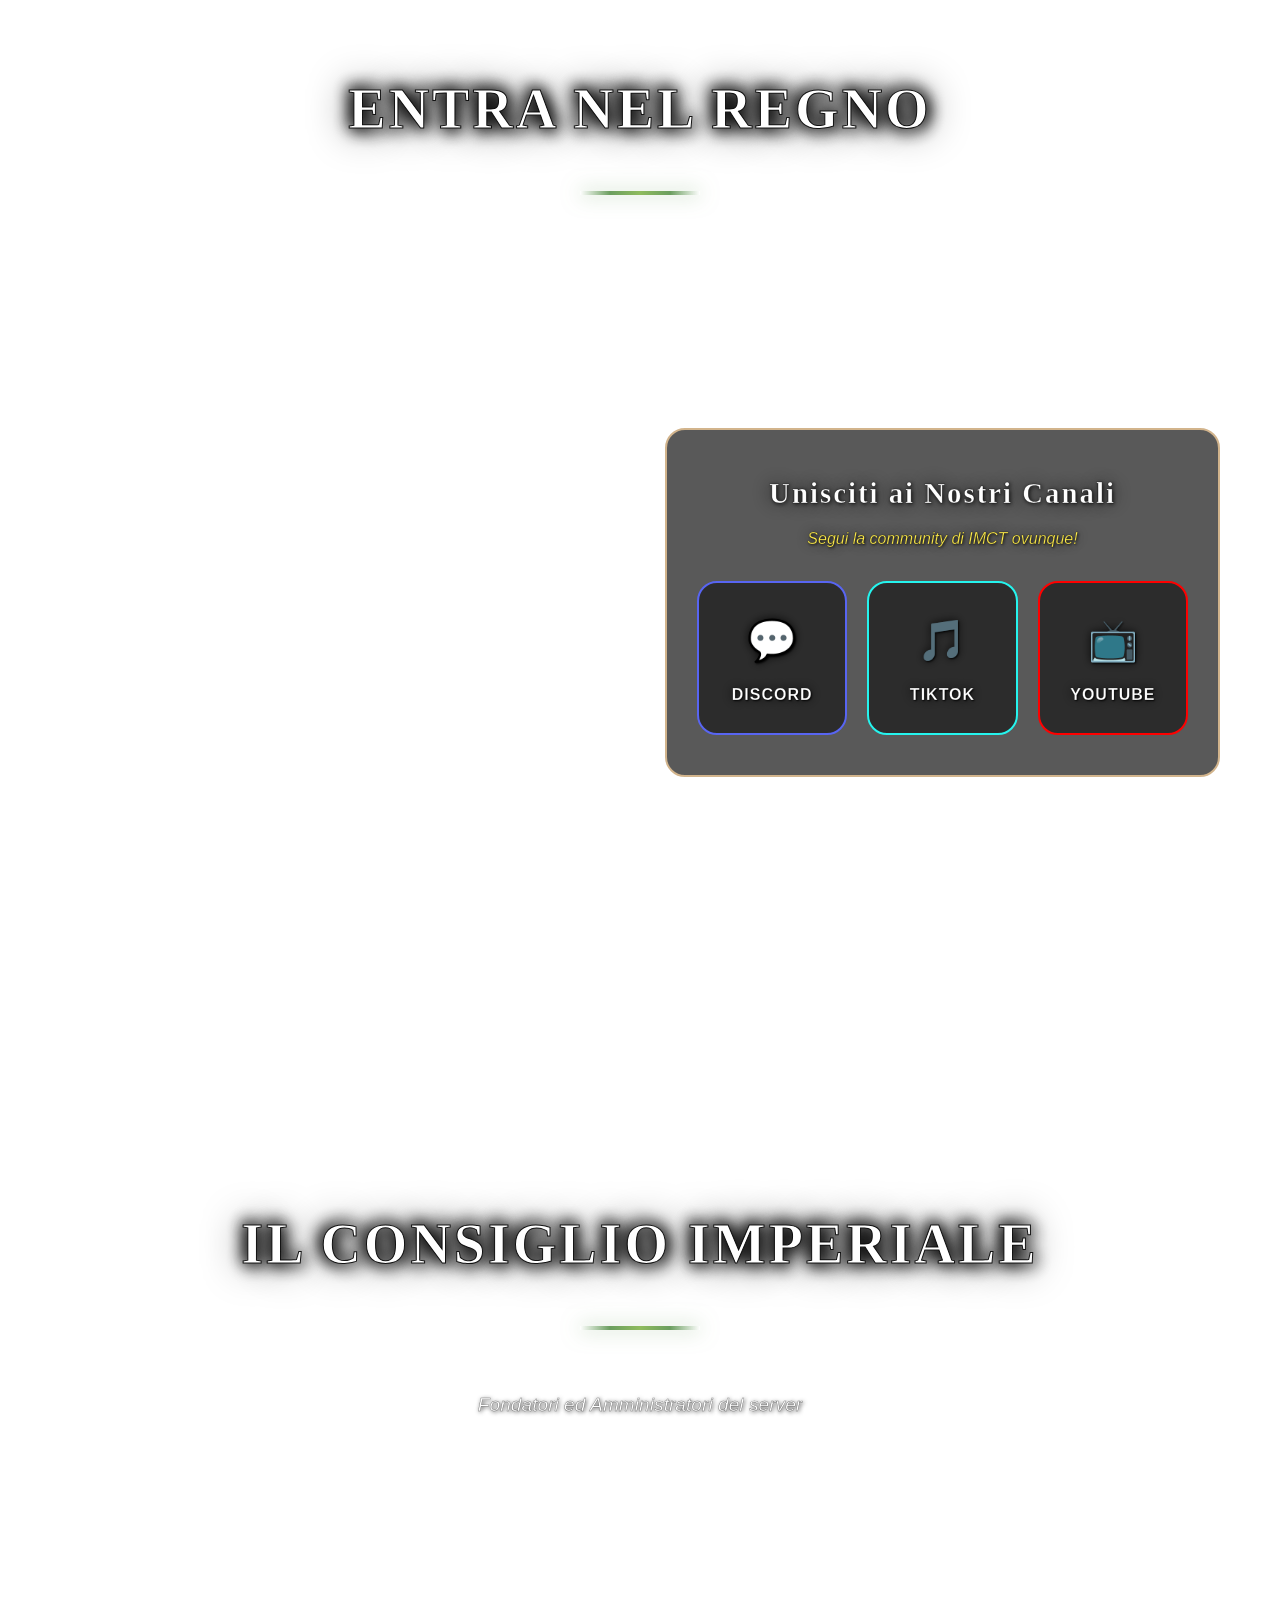
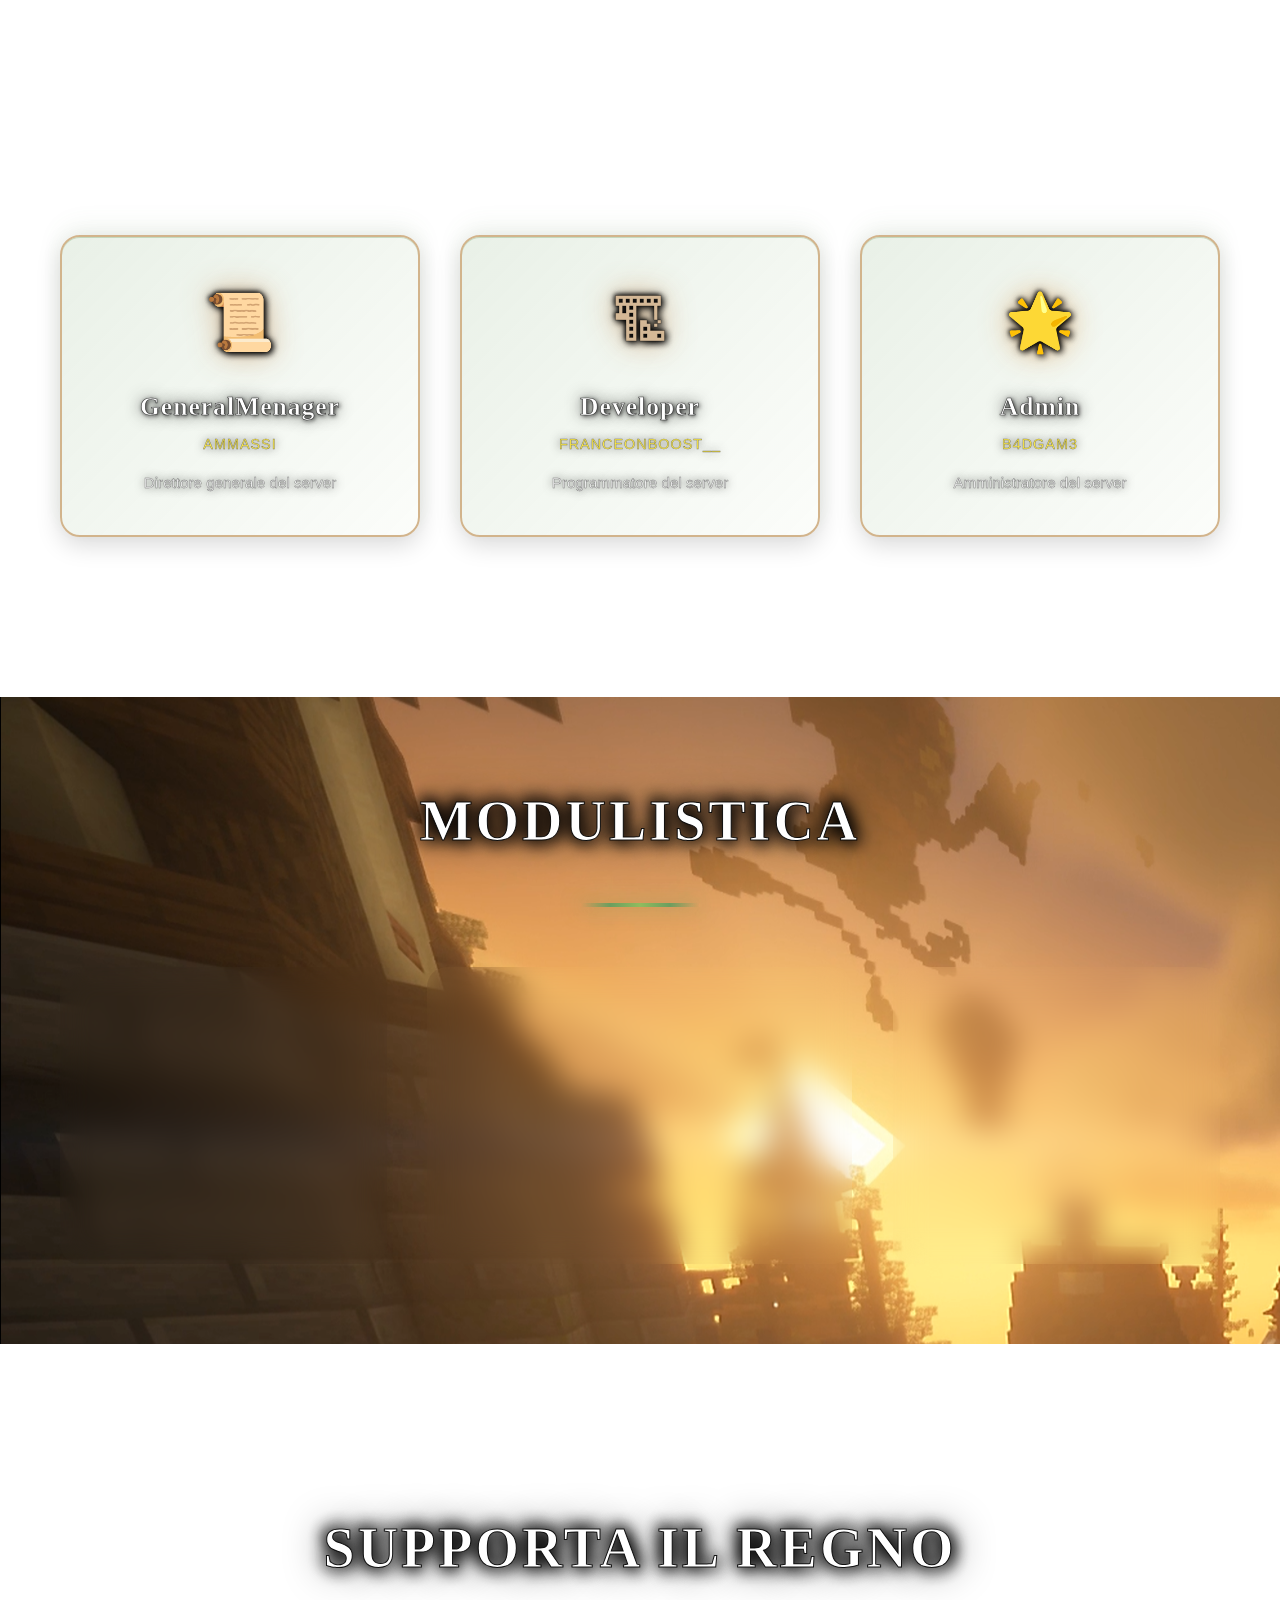
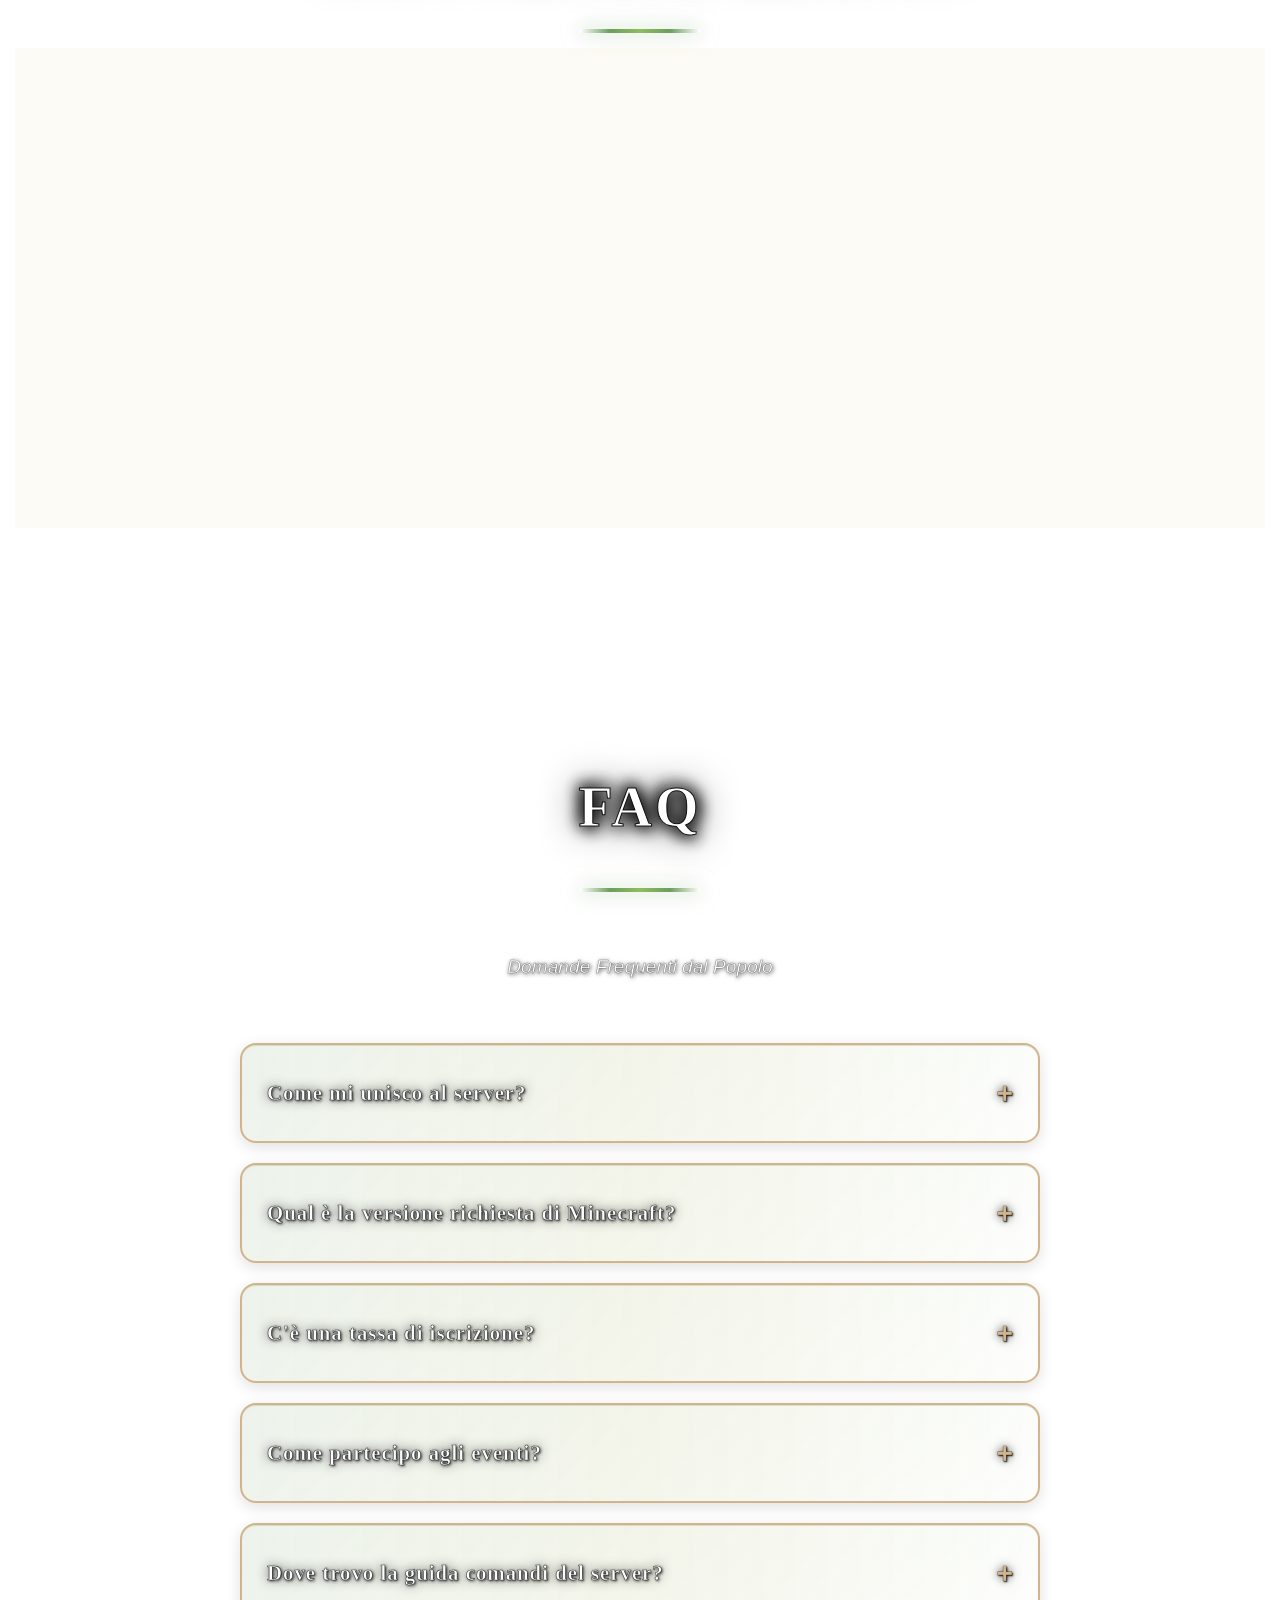
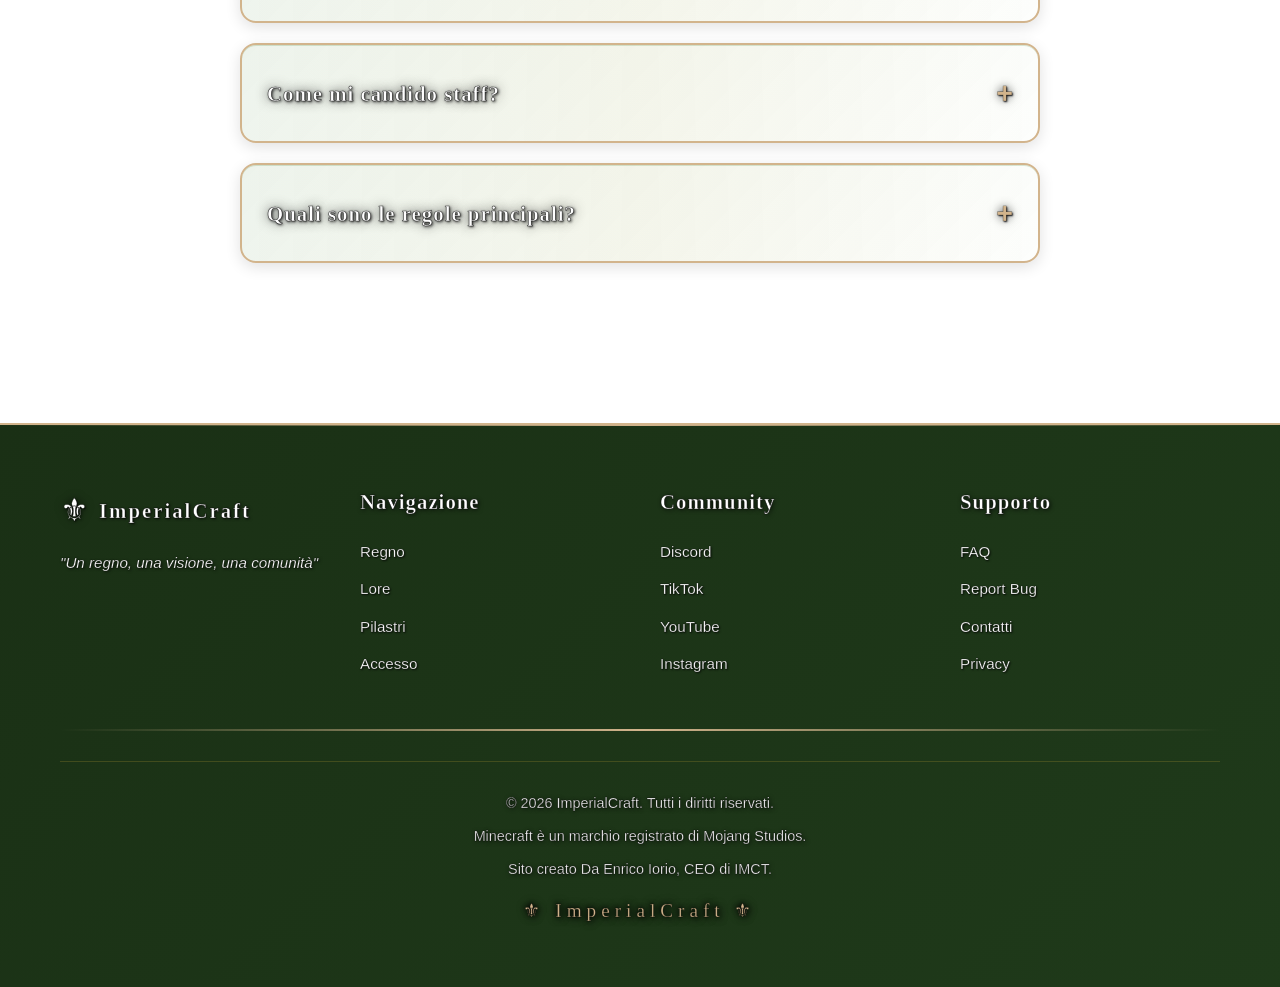
==== commit 994158b7: "Update index.html" ====
--- a/sito2/index.html
+++ b/sito2/index.html
@@ -4,7 +4,7 @@
     <meta charset="UTF-8">
     <meta name="viewport" content="width=device-width, initial-scale=1.0">
     <meta name="description" content="ImperialCraft - Un regno magnifico di Minecraft. Entra nel nostro mondo imperiale e scopri avventure senza fine.">
-    <title>ImperialCraft</title>
+    <title>ImperialCraft®</title>
     <link rel="stylesheet" href="style.css">
     <link rel="icon" type="image/x-icon" href="assets/foto rpofilo tik tok.jpg">
     <head>
@@ -458,3 +458,4 @@
 
 
 
+
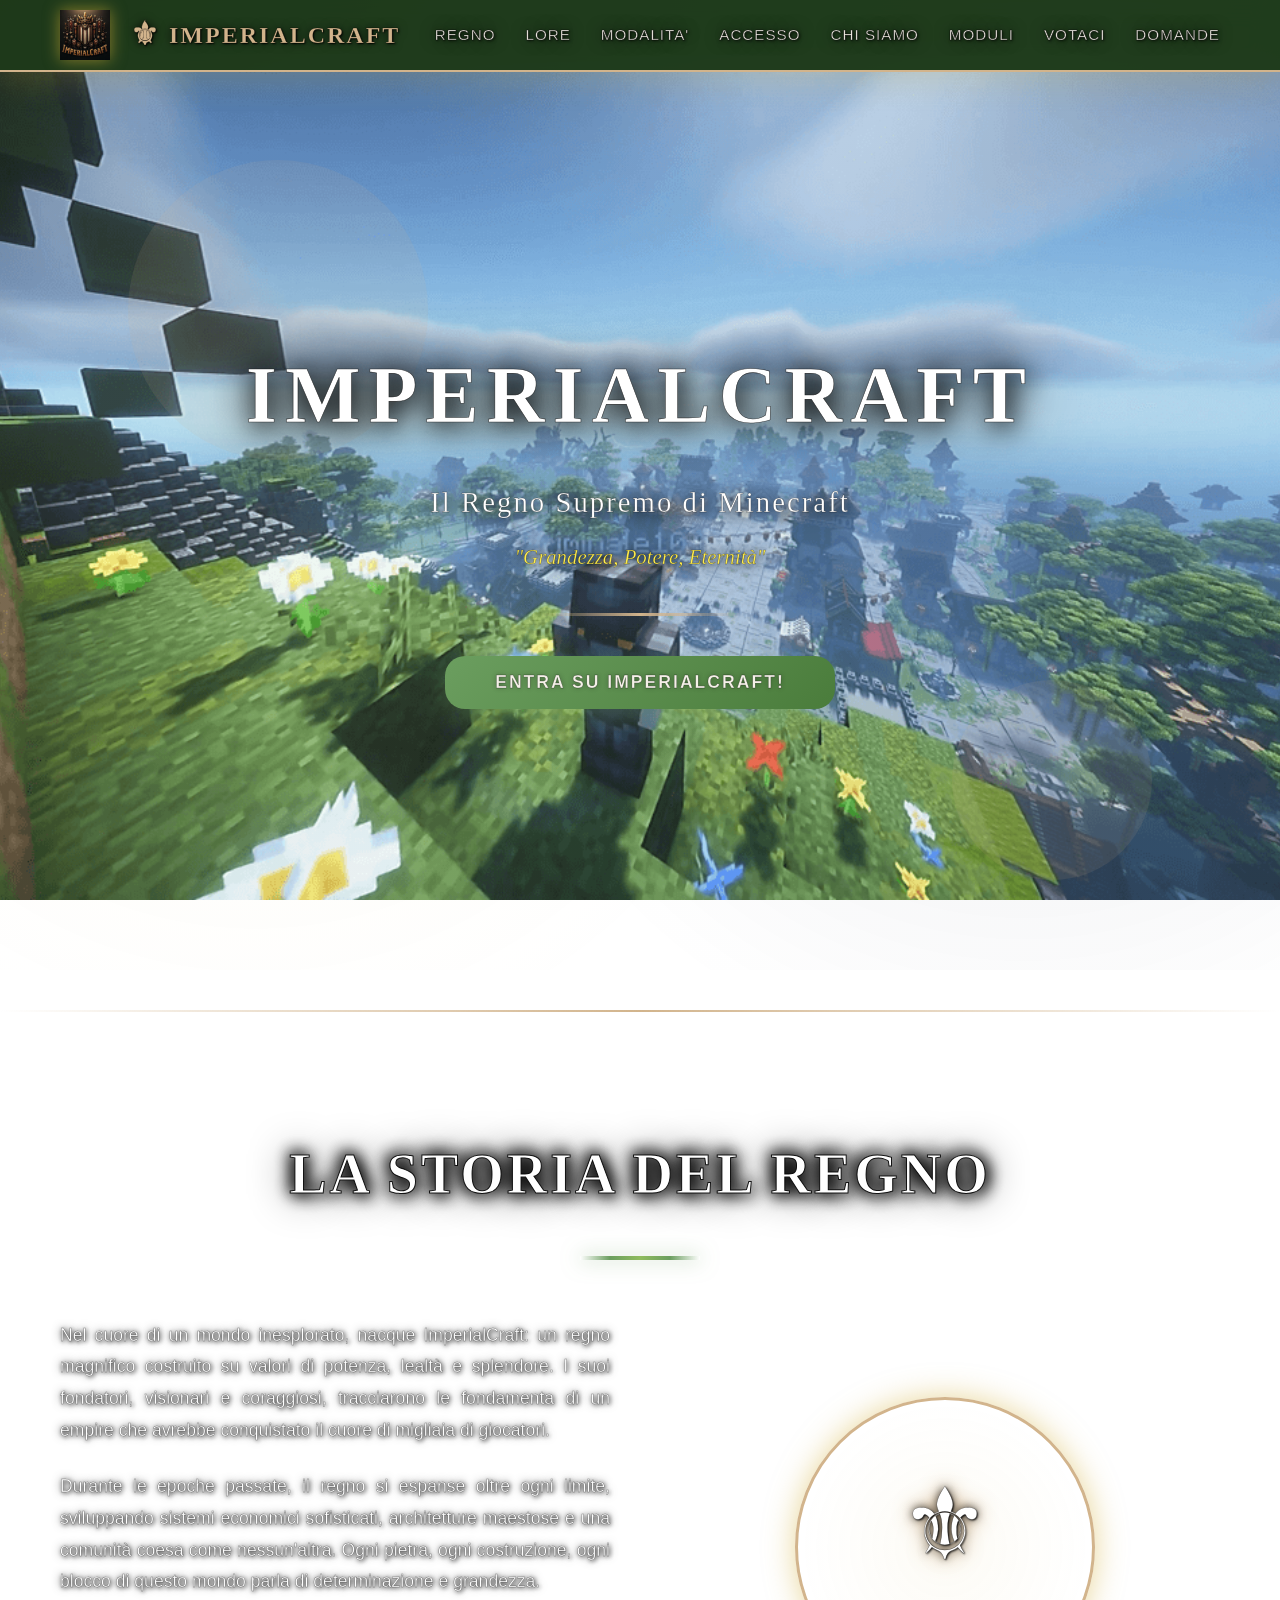
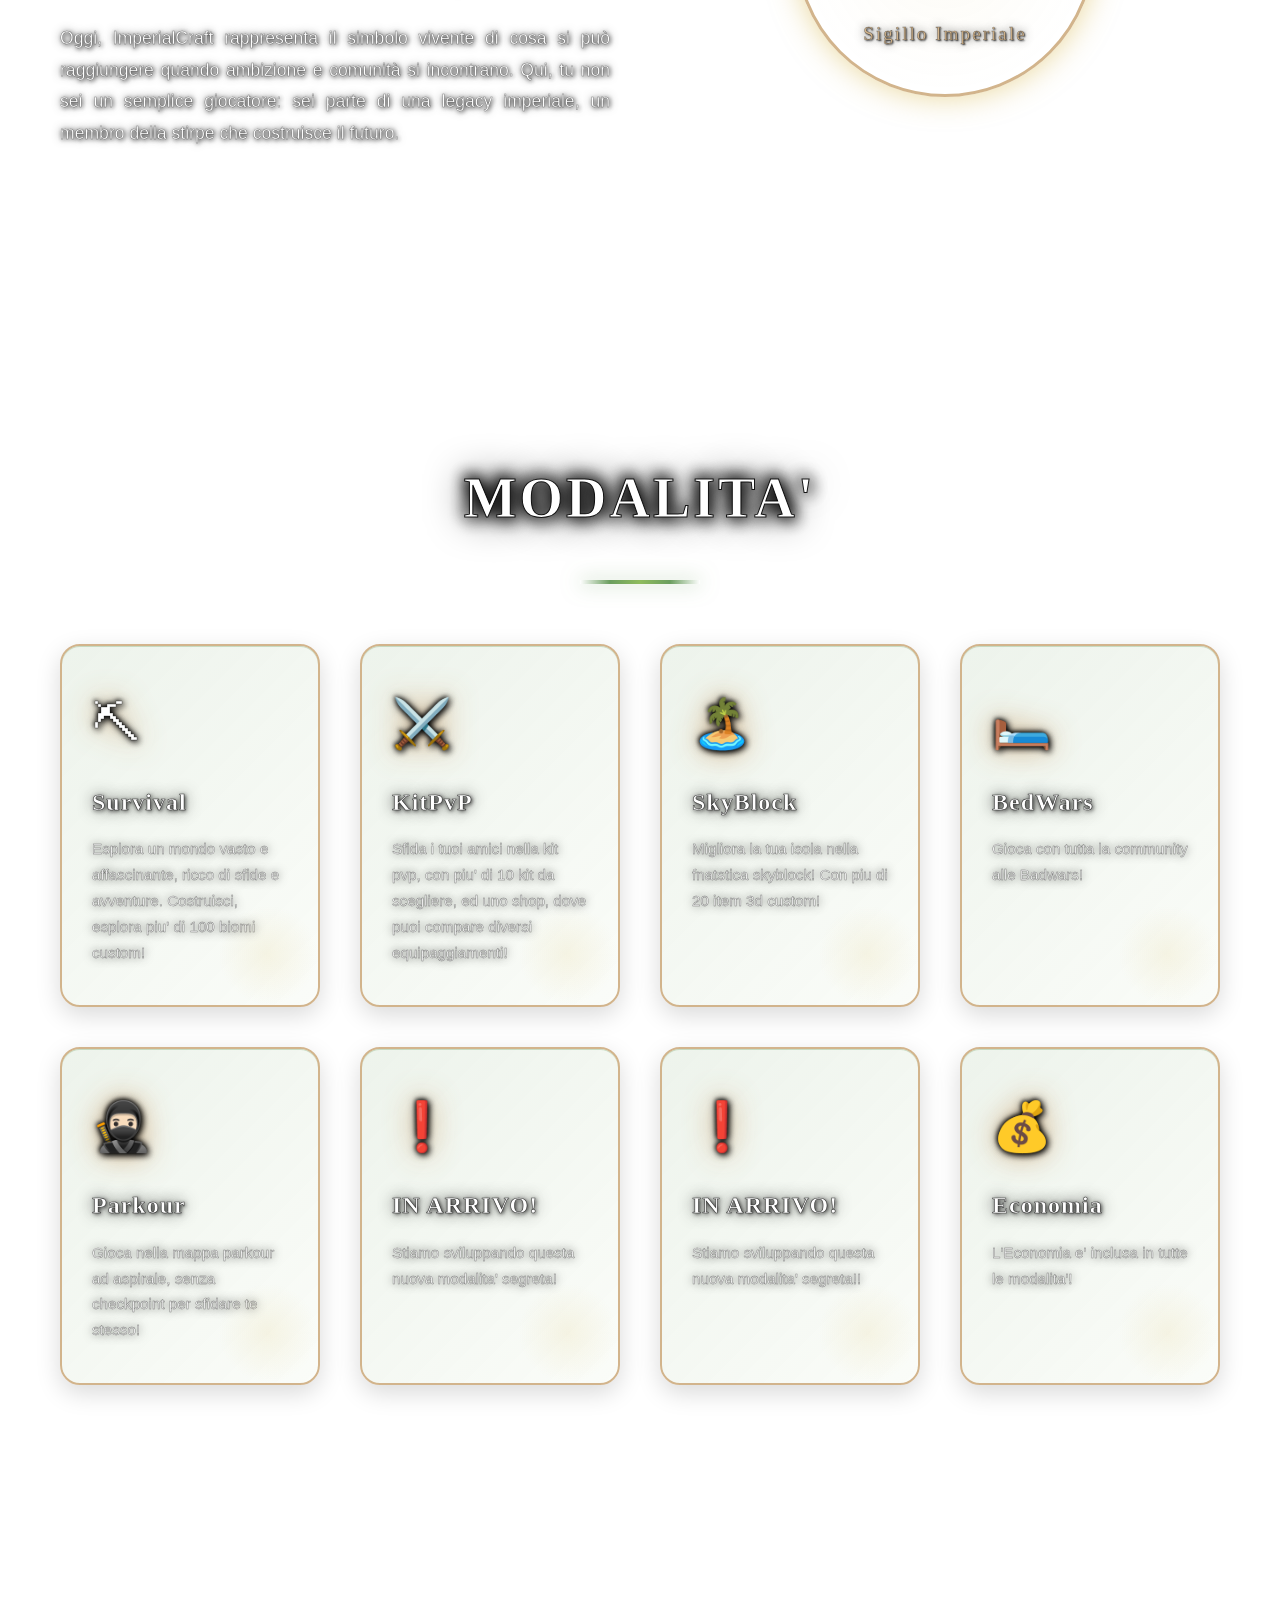
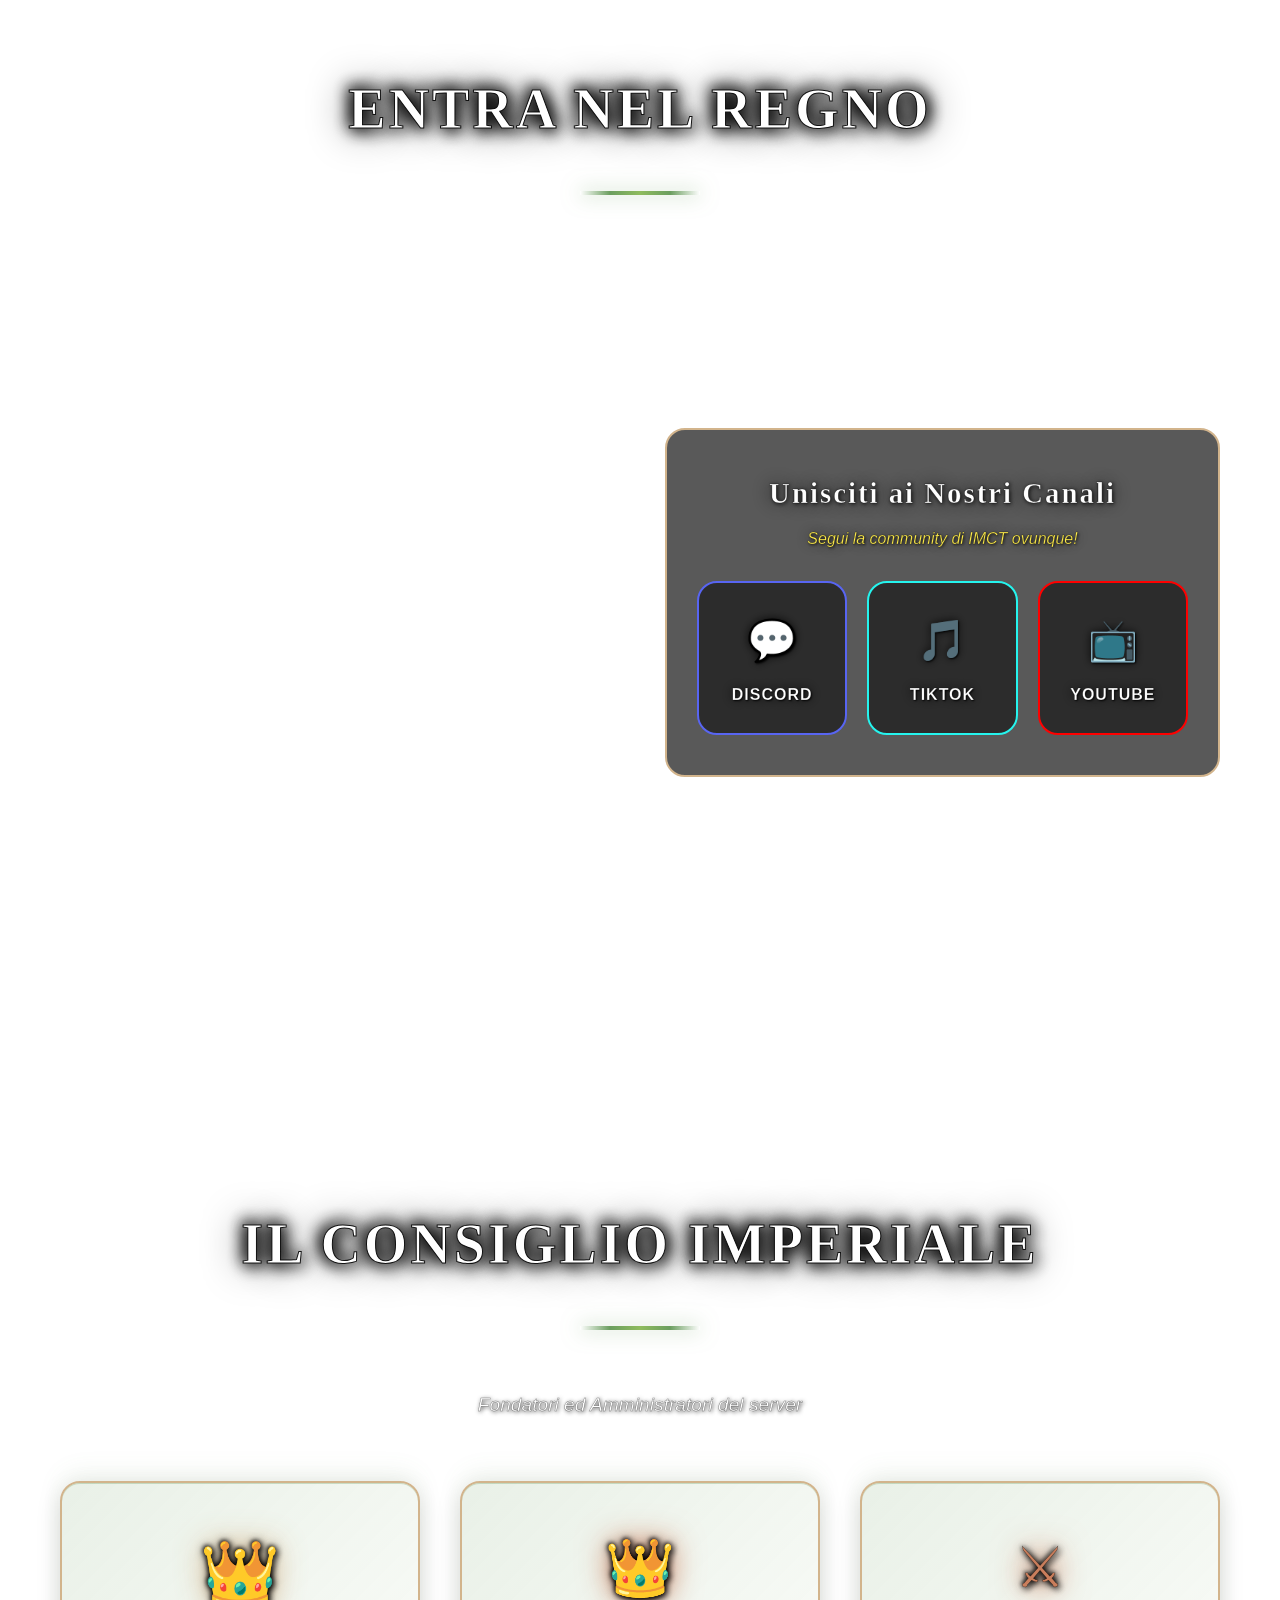
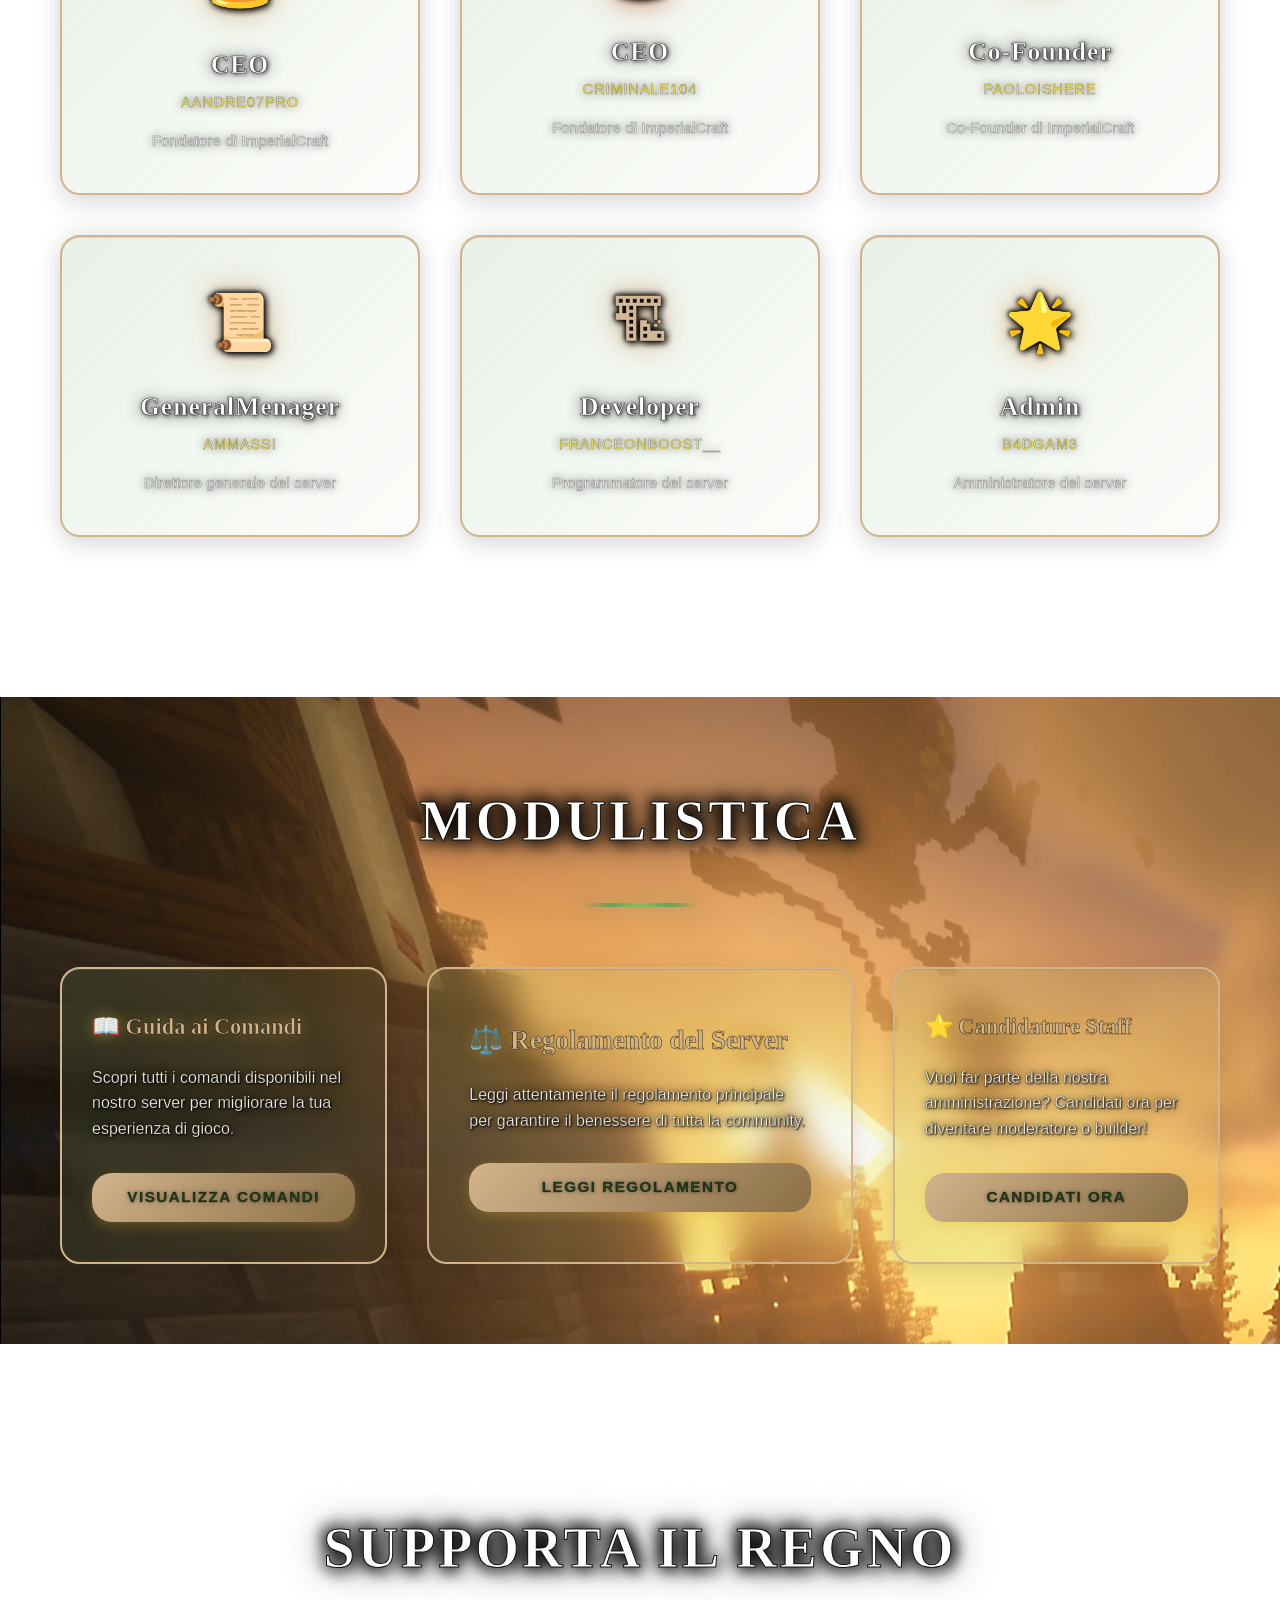
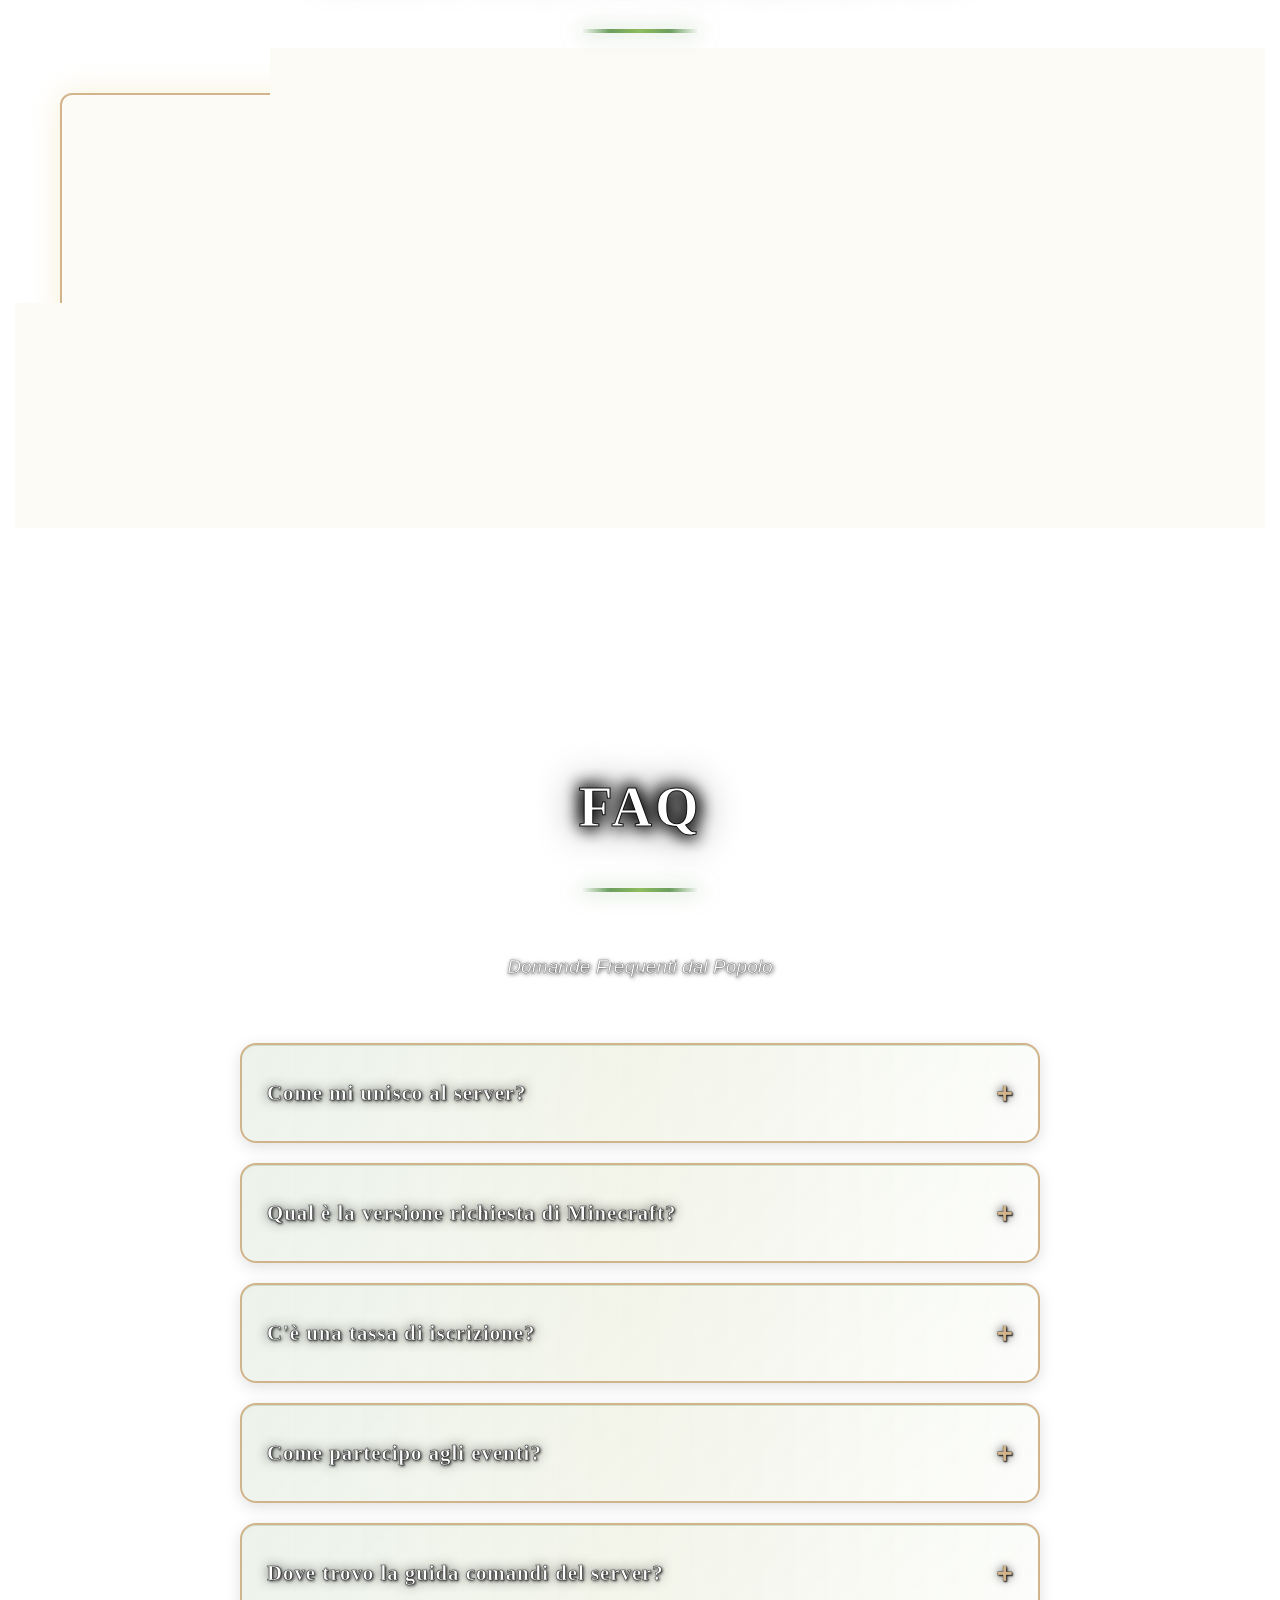
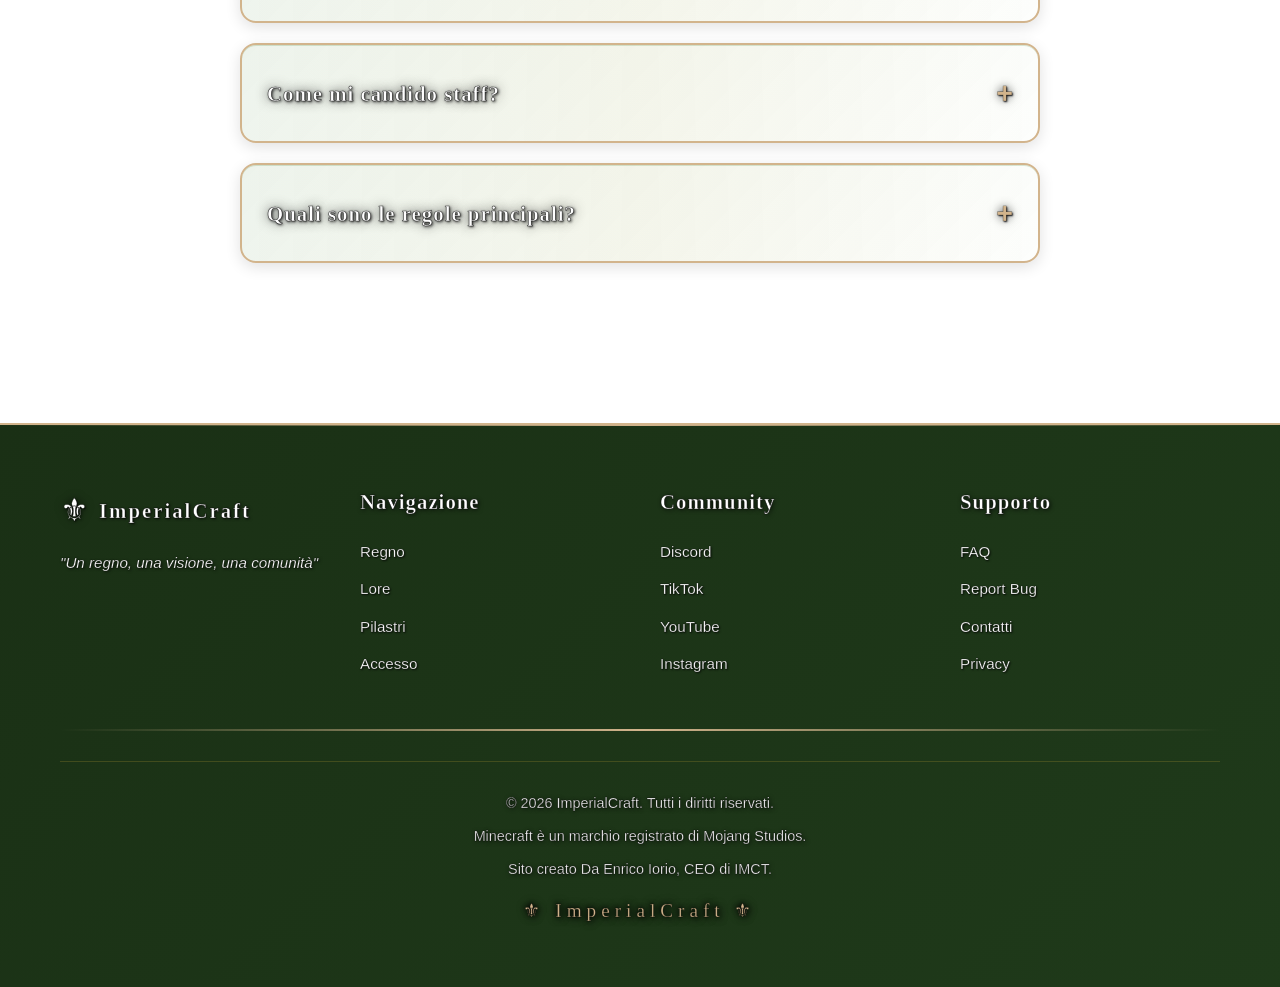
==== commit 9d864f75: "Update index.html" ====
--- a/sito2/index.html
+++ b/sito2/index.html
@@ -310,7 +310,7 @@
             <div class="vote-content">
                 <h3 class="vote-question">Come posso votare il server?</h3>
                 <p class="vote-description">Aiuta ImperialCraft a crescere votando su Minecraft Italia! Ogni voto ci aiuta a raggiungere più giocatori e a costruire un regno sempre più grande. Se ci voterai, otterrai ricompense esclusive in-game!</p>
-                <a href="https://minecraft-italia.net/lista/server/imperialcraft1737811677568" target="_blank" class="vote-button">
+                <a href="https://minecraft-italia.net/lista/server/imperialcraftita" target="_blank" class="vote-button">
                     Vota su Minecraft Italia
                 </a>
             </div>
@@ -459,3 +459,4 @@
 
 
 
+
